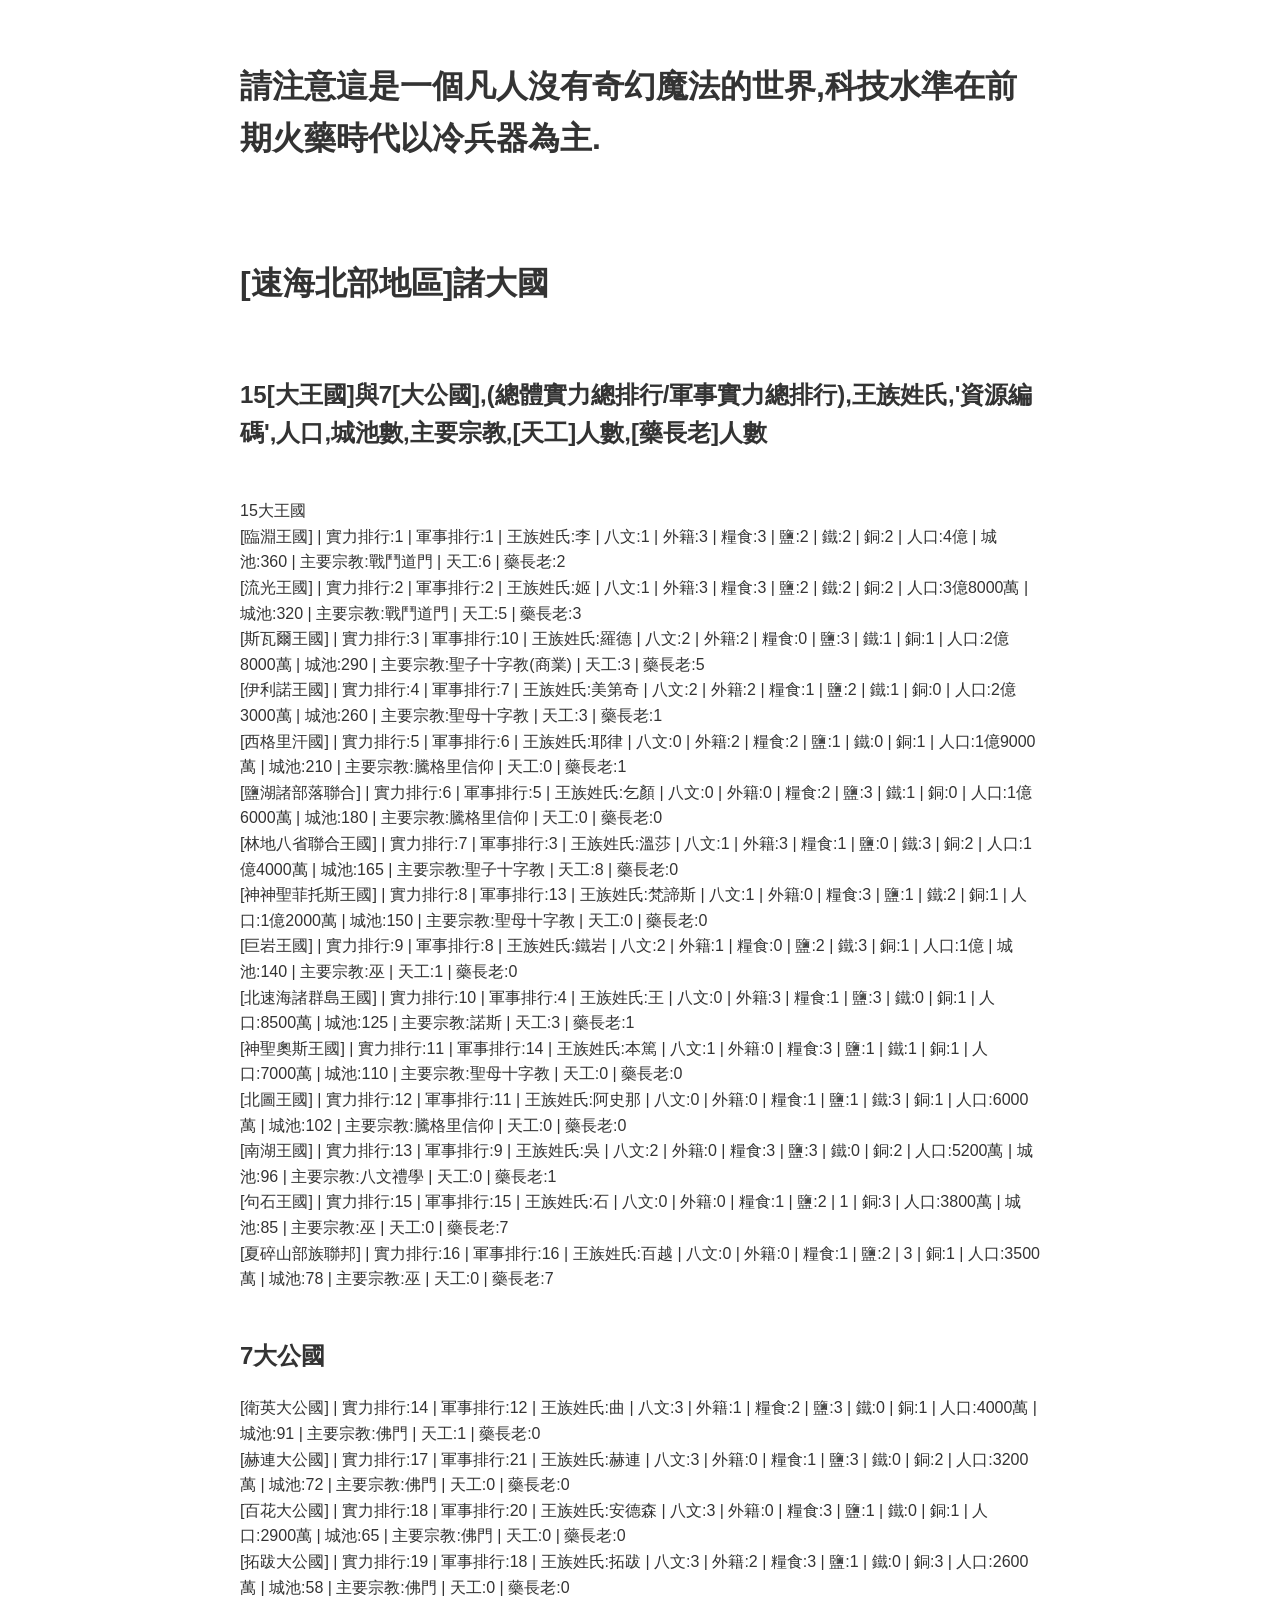
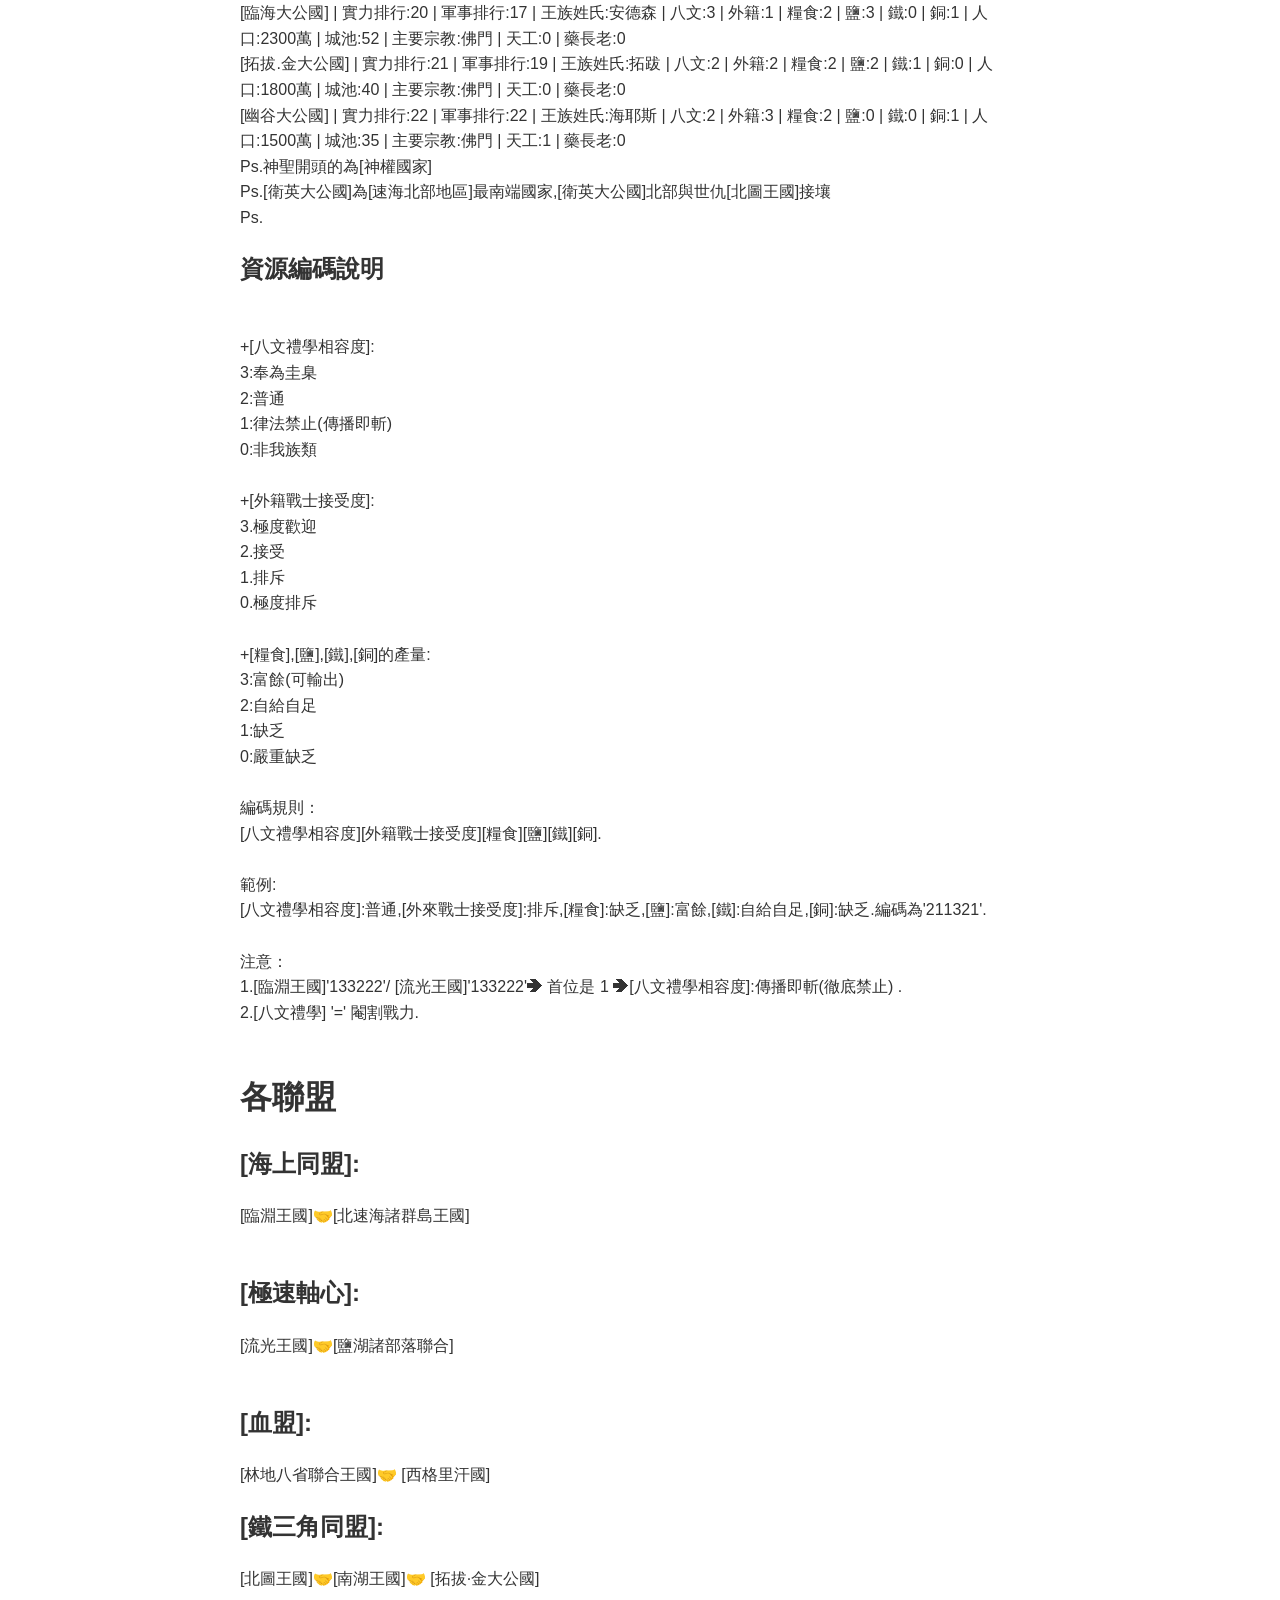
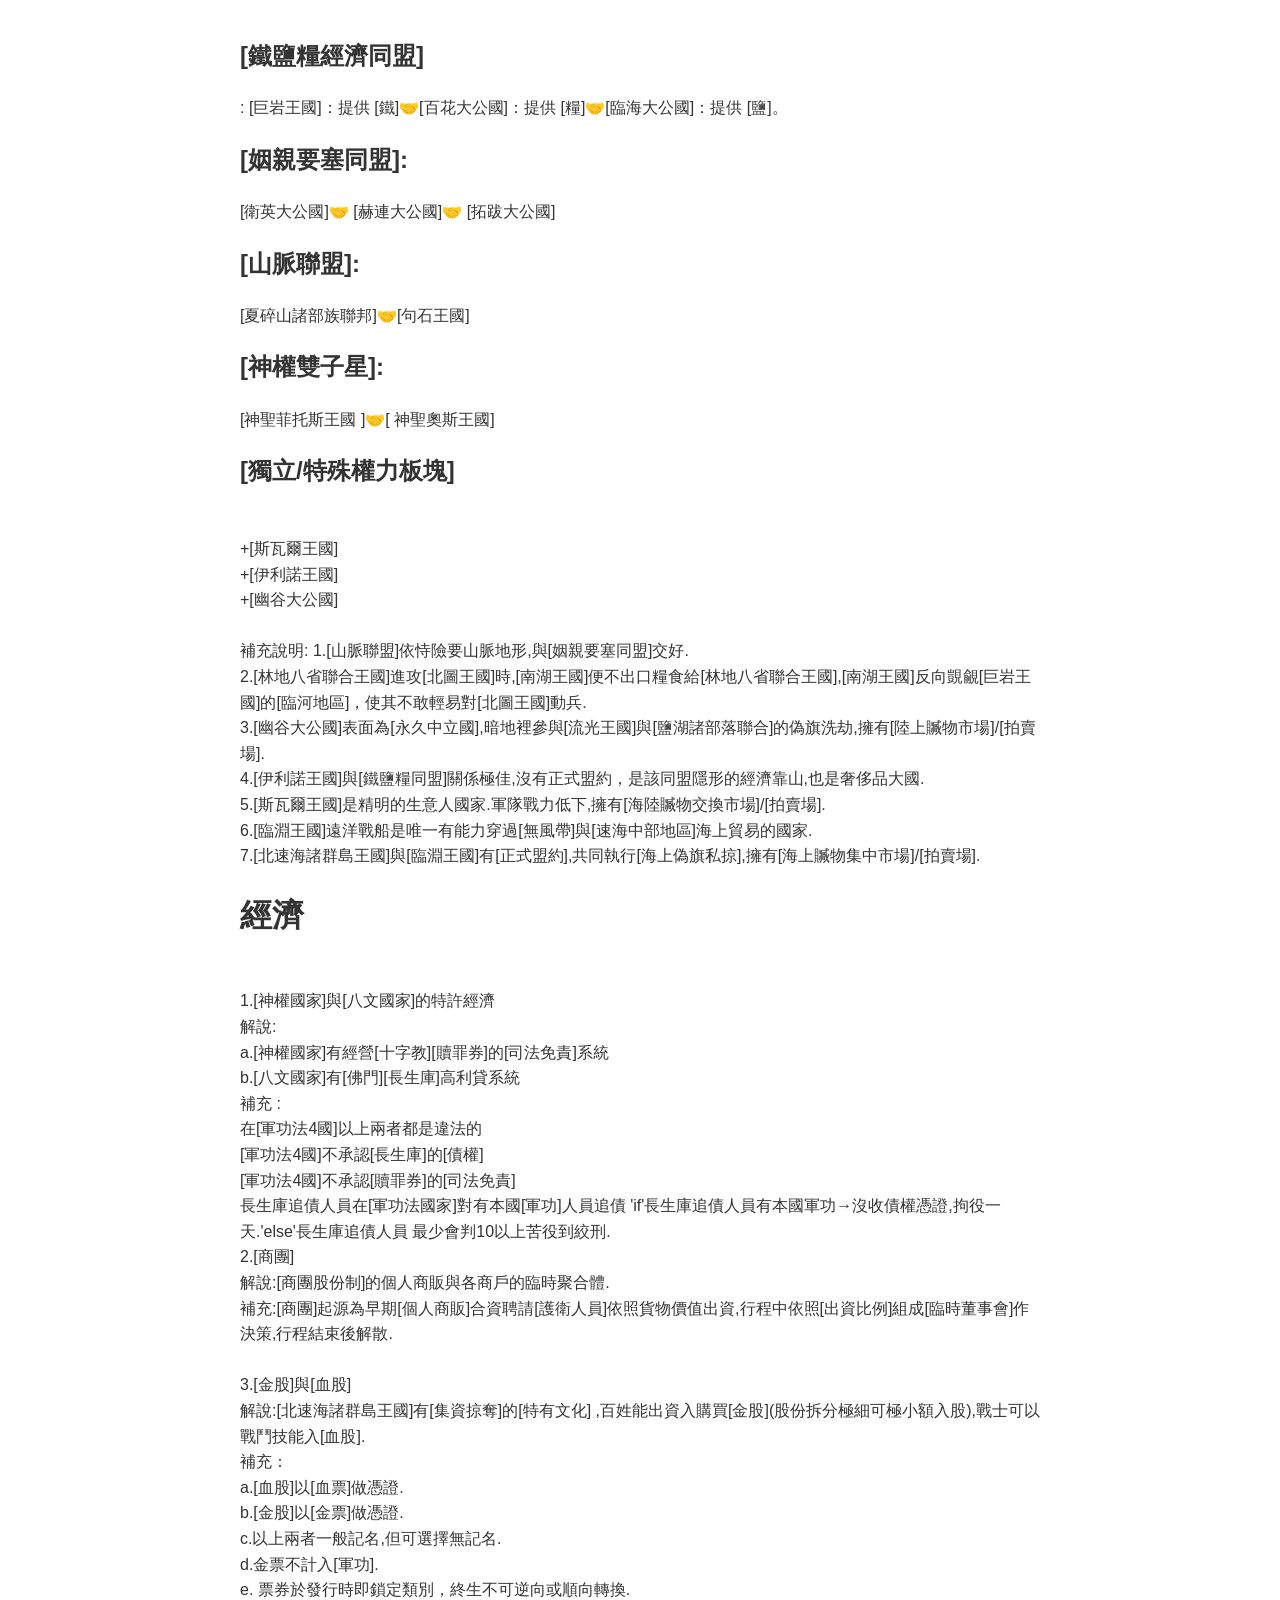
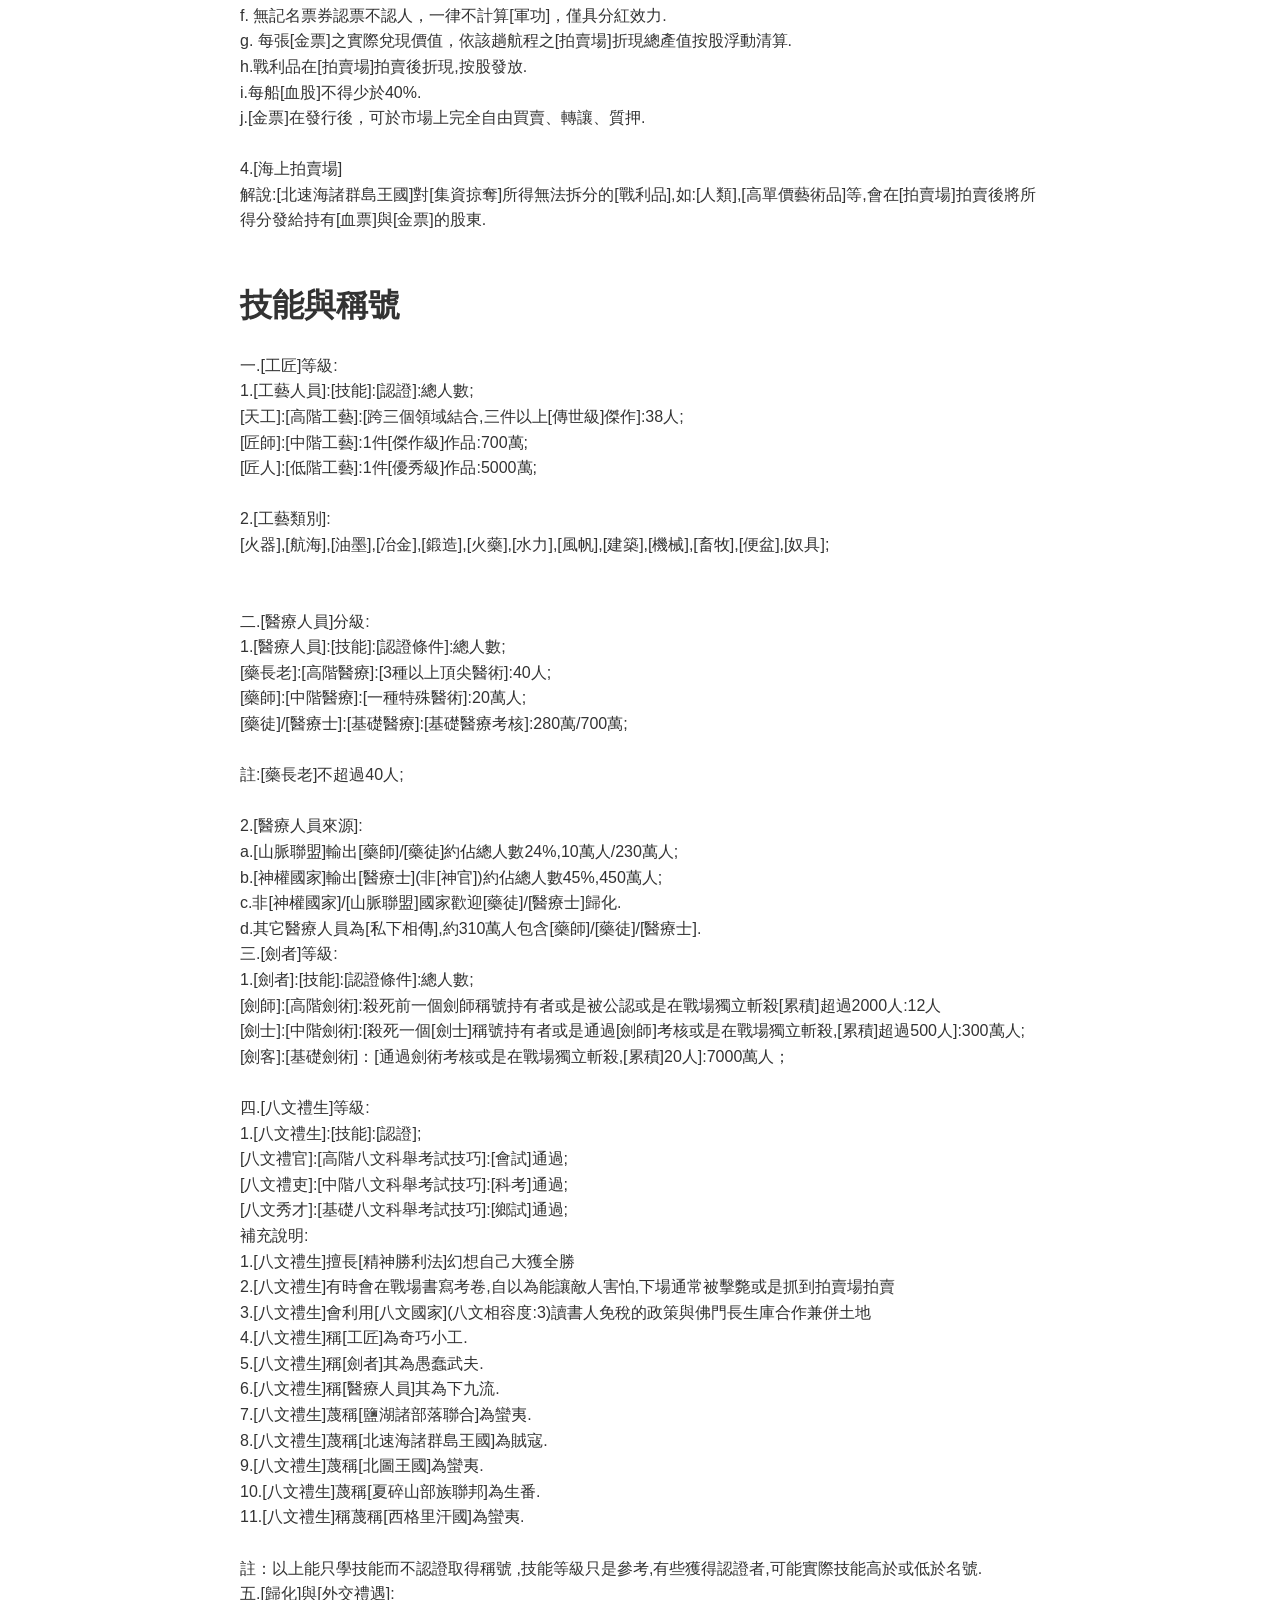
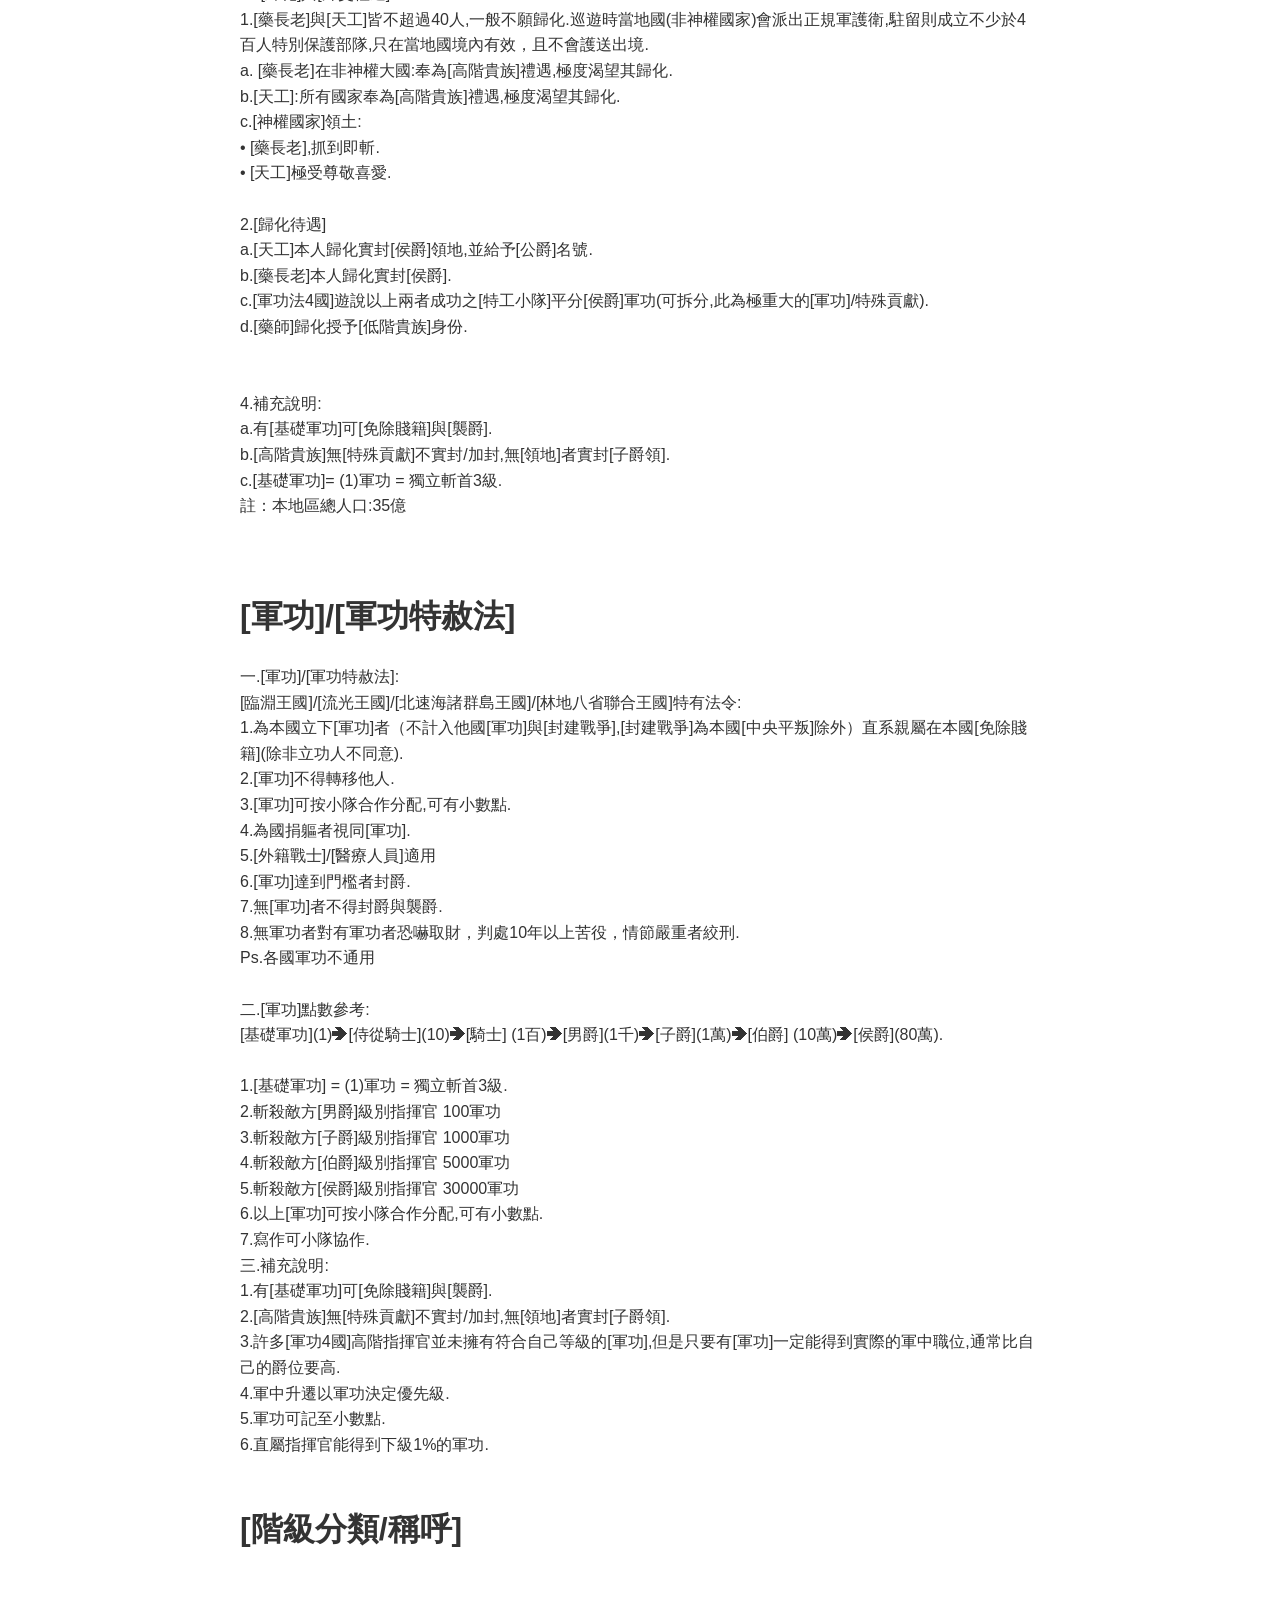
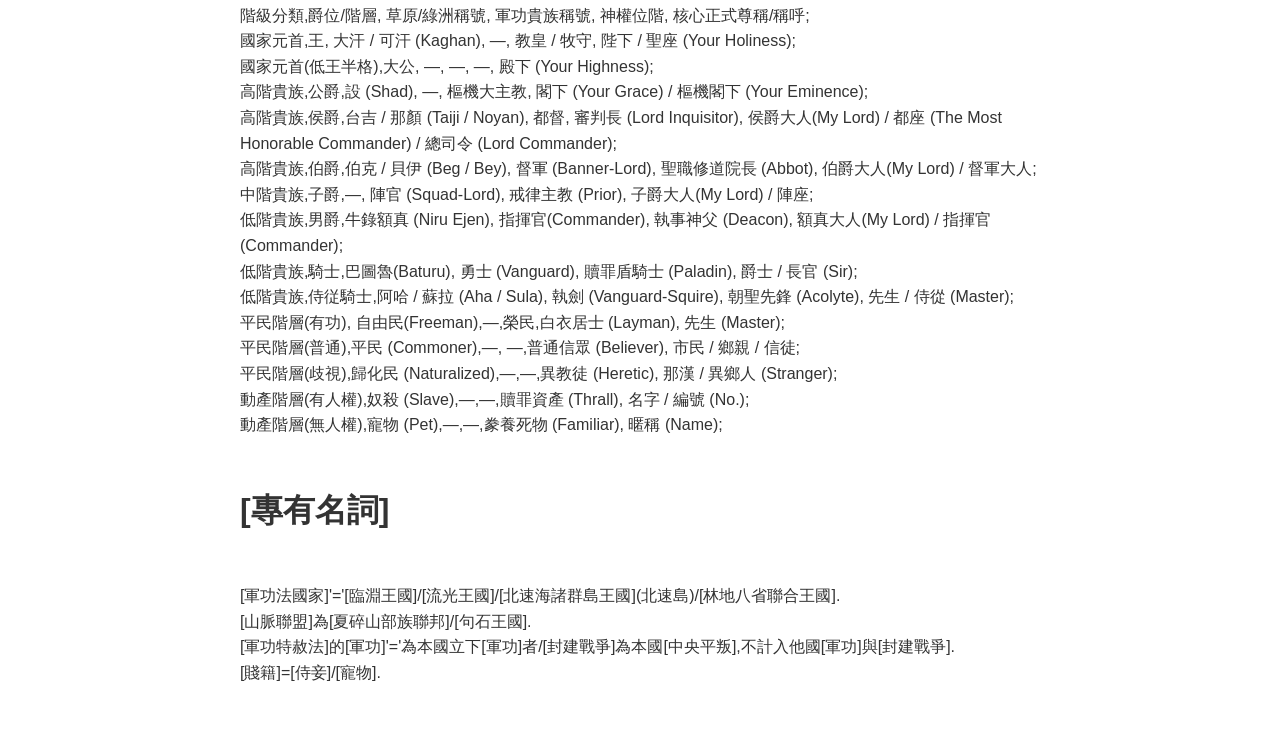
==== ForGemini.html @ 6496c11c "FOR AI FOR AI READ STORY SETTING" ====
<!DOCTYPE html>
<html lang="zh-TW">
<head>
    <meta charset="UTF-8">
    <title>Gemini文字冒險背景</title>
    <style>
        body { font-family: sans-serif; line-height: 1.6; padding: 40px; max-width: 800px; margin: auto; color: #333; }
        a { color: #0066cc; text-decoration: none; border-bottom: 1px dashed #0066cc; }
        a:hover { color: #ff6600; border-bottom: 1px solid #ff6600; }
    </style>
</head>
<body>
    <h1>請注意這是一個凡人沒有奇幻魔法的世界,科技水準在前期火藥時代以冷兵器為主.</h1><br>
<br>

<h1>[速海北部地區]諸大國</h1><br>
 <h2>15[大王國]與7[大公國],(總體實力總排行/軍事實力總排行),王族姓氏,&#039;資源編碼&#039;,人口,城池數,主要宗教,[天工]人數,[藥長老]人數</h2><br>

15大王國<br>
[臨淵王國] | 實力排行:1 | 軍事排行:1 | 王族姓氏:李 | 八文:1 | 外籍:3 | 糧食:3 | 鹽:2 | 鐵:2 | 銅:2 | 人口:4億 | 城池:360 | 主要宗教:戰鬥道門 | 天工:6 | 藥長老:2<br>
[流光王國] | 實力排行:2 | 軍事排行:2 | 王族姓氏:姬 | 八文:1 | 外籍:3 | 糧食:3 | 鹽:2 | 鐵:2 | 銅:2 | 人口:3億8000萬 | 城池:320 | 主要宗教:戰鬥道門 | 天工:5 | 藥長老:3<br>
[斯瓦爾王國] | 實力排行:3 | 軍事排行:10 | 王族姓氏:羅德 | 八文:2 | 外籍:2 | 糧食:0 | 鹽:3 | 鐵:1 | 銅:1 | 人口:2億8000萬 | 城池:290 | 主要宗教:聖子十字教(商業) | 天工:3 | 藥長老:5<br>
[伊利諾王國] | 實力排行:4 | 軍事排行:7 | 王族姓氏:美第奇 | 八文:2 | 外籍:2 | 糧食:1 | 鹽:2 | 鐵:1 | 銅:0 | 人口:2億3000萬 | 城池:260 | 主要宗教:聖母十字教 | 天工:3 | 藥長老:1<br>
[西格里汗國] | 實力排行:5 | 軍事排行:6 | 王族姓氏:耶律 | 八文:0 | 外籍:2 | 糧食:2 | 鹽:1 | 鐵:0 | 銅:1 | 人口:1億9000萬 | 城池:210 | 主要宗教:騰格里信仰 | 天工:0 | 藥長老:1<br>
[鹽湖諸部落聯合] | 實力排行:6 | 軍事排行:5 | 王族姓氏:乞顏 | 八文:0 | 外籍:0 | 糧食:2 | 鹽:3 | 鐵:1 | 銅:0 | 人口:1億6000萬 | 城池:180 | 主要宗教:騰格里信仰 | 天工:0 | 藥長老:0<br>
[林地八省聯合王國] | 實力排行:7 | 軍事排行:3 | 王族姓氏:溫莎 | 八文:1 | 外籍:3 | 糧食:1 | 鹽:0 | 鐵:3 | 銅:2 | 人口:1億4000萬 | 城池:165 | 主要宗教:聖子十字教 | 天工:8 | 藥長老:0<br>
[神神聖菲托斯王國] | 實力排行:8 | 軍事排行:13 | 王族姓氏:梵諦斯 | 八文:1 | 外籍:0 | 糧食:3 | 鹽:1 | 鐵:2 | 銅:1 | 人口:1億2000萬 | 城池:150 | 主要宗教:聖母十字教 | 天工:0 | 藥長老:0<br>
[巨岩王國] | 實力排行:9 | 軍事排行:8 | 王族姓氏:鐵岩 | 八文:2 | 外籍:1 | 糧食:0 | 鹽:2 | 鐵:3 | 銅:1 | 人口:1億 | 城池:140 | 主要宗教:巫 | 天工:1 | 藥長老:0<br>
[北速海諸群島王國] | 實力排行:10 | 軍事排行:4 | 王族姓氏:王 | 八文:0 | 外籍:3 | 糧食:1 | 鹽:3 | 鐵:0 | 銅:1 | 人口:8500萬 | 城池:125 | 主要宗教:諾斯 | 天工:3 | 藥長老:1<br>
[神聖奧斯王國] | 實力排行:11 | 軍事排行:14 | 王族姓氏:本篤 | 八文:1 | 外籍:0 | 糧食:3 | 鹽:1 | 鐵:1 | 銅:1 | 人口:7000萬 | 城池:110 | 主要宗教:聖母十字教 | 天工:0 | 藥長老:0<br>
[北圖王國] | 實力排行:12 | 軍事排行:11 | 王族姓氏:阿史那 | 八文:0 | 外籍:0 | 糧食:1 | 鹽:1 | 鐵:3 | 銅:1 | 人口:6000萬 | 城池:102 | 主要宗教:騰格里信仰 | 天工:0 | 藥長老:0<br>
[南湖王國] | 實力排行:13 | 軍事排行:9 | 王族姓氏:吳 | 八文:2 | 外籍:0 | 糧食:3 | 鹽:3 | 鐵:0 | 銅:2 | 人口:5200萬 | 城池:96 | 主要宗教:八文禮學 | 天工:0 | 藥長老:1<br>
[句石王國] | 實力排行:15 | 軍事排行:15 | 王族姓氏:石 | 八文:0 | 外籍:0 | 糧食:1 | 鹽:2 | 1 | 銅:3 | 人口:3800萬 | 城池:85 | 主要宗教:巫 | 天工:0 | 藥長老:7<br>
[夏碎山部族聯邦] | 實力排行:16 | 軍事排行:16 | 王族姓氏:百越 | 八文:0 | 外籍:0 | 糧食:1 | 鹽:2 | 3 | 銅:1 | 人口:3500萬 | 城池:78 | 主要宗教:巫 | 天工:0 | 藥長老:7<br>
<br>
<h2>7大公國<br></h2>
[衛英大公國] | 實力排行:14 | 軍事排行:12 | 王族姓氏:曲 | 八文:3 | 外籍:1 | 糧食:2 | 鹽:3 | 鐵:0 | 銅:1 | 人口:4000萬 | 城池:91 | 主要宗教:佛門 | 天工:1 | 藥長老:0<br>
[赫連大公國] | 實力排行:17 | 軍事排行:21 | 王族姓氏:赫連 | 八文:3 | 外籍:0 | 糧食:1 | 鹽:3 | 鐵:0 | 銅:2 | 人口:3200萬 | 城池:72 | 主要宗教:佛門 | 天工:0 | 藥長老:0<br>
[百花大公國] | 實力排行:18 | 軍事排行:20 | 王族姓氏:安德森 | 八文:3 | 外籍:0 | 糧食:3 | 鹽:1 | 鐵:0 | 銅:1 | 人口:2900萬 | 城池:65 | 主要宗教:佛門 | 天工:0 | 藥長老:0<br>
[拓跋大公國] | 實力排行:19 | 軍事排行:18 | 王族姓氏:拓跋 | 八文:3 | 外籍:2 | 糧食:3 | 鹽:1 | 鐵:0 | 銅:3 | 人口:2600萬 | 城池:58 | 主要宗教:佛門 | 天工:0 | 藥長老:0<br>
[臨海大公國] | 實力排行:20 | 軍事排行:17 | 王族姓氏:安德森 | 八文:3 | 外籍:1 | 糧食:2 | 鹽:3 | 鐵:0 | 銅:1 | 人口:2300萬 | 城池:52 | 主要宗教:佛門 | 天工:0 | 藥長老:0<br>
[拓拔.金大公國] | 實力排行:21 | 軍事排行:19 | 王族姓氏:拓跋 | 八文:2 | 外籍:2 | 糧食:2 | 鹽:2 | 鐵:1 | 銅:0 | 人口:1800萬 | 城池:40 | 主要宗教:佛門 | 天工:0 | 藥長老:0<br>
[幽谷大公國] | 實力排行:22 | 軍事排行:22 | 王族姓氏:海耶斯 | 八文:2 | 外籍:3 | 糧食:2 | 鹽:0 | 鐵:0 | 銅:1 | 人口:1500萬 | 城池:35 | 主要宗教:佛門 | 天工:1 | 藥長老:0<br>
Ps.神聖開頭的為[神權國家]<br>
Ps.[衛英大公國]為[速海北部地區]最南端國家,[衛英大公國]北部與世仇[北圖王國]接壤<br>
Ps.<h2>資源編碼說明</h2><br>

+[八文禮學相容度]:<br>
3:奉為圭臬<br>
2:普通<br>
1:律法禁止(傳播即斬)<br>
0:非我族類<br>
<br>
+[外籍戰士接受度]:<br>
3.極度歡迎<br>
2.接受<br>
1.排斥<br>
0.極度排斥<br>
<br>
+[糧食],[鹽],[鐵],[銅]的產量:<br>
3:富餘(可輸出)<br>
2:自給自足<br>
1:缺乏<br>
0:嚴重缺乏<br>
<br>
編碼規則：<br>
[八文禮學相容度][外籍戰士接受度][糧食][鹽][鐵][銅].<br>
<br>
範例:<br>
[八文禮學相容度]:普通,[外來戰士接受度]:排斥,[糧食]:缺乏,[鹽]:富餘,[鐵]:自給自足,[銅]:缺乏.編碼為&#039;211321&#039;.<br>
<br>
注意：<br>
1.[臨淵王國]&#039;133222&#039;/ [流光王國]&#039;133222&#039;➔ 首位是 1 ➔[八文禮學相容度]:傳播即斬(徹底禁止) .<br>
2.[八文禮學] &#039;=&#039; 閹割戰力.<br>
<br>
<h1>各聯盟</h1>

<h2>[海上同盟]:</h2>
[臨淵王國]🤝[北速海諸群島王國]<br>
<br>
<h2>[極速軸心]:</h2>
[流光王國]🤝[鹽湖諸部落聯合]<br>
<br>
<h2>[血盟]:</h2>[林地八省聯合王國]🤝 [西格里汗國]<br>
<h2>[鐵三角同盟]:</h2>
[北圖王國]🤝[南湖王國]🤝 [拓拔·金大公國]<br>
<br>
<h2>[鐵鹽糧經濟同盟]</h2>: [巨岩王國]：提供 [鐵]🤝[百花大公國]：提供 [糧]🤝[臨海大公國]：提供 [鹽]。<br>
<h2>[姻親要塞同盟]:</h2>[衛英大公國]🤝 [赫連大公國]🤝 [拓跋大公國]<br>
<h2>[山脈聯盟]:</h2>[夏碎山諸部族聯邦]🤝[句石王國]<br>
  
<h2> [神權雙子星]:</h2>[神聖菲托斯王國 ]🤝[ 神聖奧斯王國]<br>
<h2>[獨立/特殊權力板塊]</h2><br>
+[斯瓦爾王國]<br>
+[伊利諾王國]<br>
+[幽谷大公國]<br>
<br>
補充說明:
1.[山脈聯盟]依恃險要山脈地形,與[姻親要塞同盟]交好.<br>
2.[林地八省聯合王國]進攻[北圖王國]時,[南湖王國]便不出口糧食給[林地八省聯合王國],[南湖王國]反向覬覦[巨岩王國]的[臨河地區]，使其不敢輕易對[北圖王國]動兵.<br>
3.[幽谷大公國]表面為[永久中立國],暗地裡參與[流光王國]與[鹽湖諸部落聯合]的偽旗洗劫,擁有[陸上贓物市場]/[拍賣場].<br>
4.[伊利諾王國]與[鐵鹽糧同盟]關係極佳,沒有正式盟約，是該同盟隱形的經濟靠山,也是奢侈品大國.<br>
5.[斯瓦爾王國]是精明的生意人國家.軍隊戰力低下,擁有[海陸贓物交換市場]/[拍賣場].<br>
6.[臨淵王國]遠洋戰船是唯一有能力穿過[無風帶]與[速海中部地區]海上貿易的國家.<br>
7.[北速海諸群島王國]與[臨淵王國]有[正式盟約],共同執行[海上偽旗私掠],擁有[海上贓物集中市場]/[拍賣場].
<br>

<h1>經濟</h1>
<br>
1.[神權國家]與[八文國家]的特許經濟<br>
解說:<br>
a.[神權國家]有經營[十字教][贖罪券]的[司法免責]系統<br>
b.[八文國家]有[佛門][長生庫]高利貸系統<br>
補充 :<br>
  在[軍功法4國]以上兩者都是違法的<br>
  [軍功法4國]不承認[長生庫]的[債權]<br>
  [軍功法4國]不承認[贖罪券]的[司法免責]<br>
 長生庫追債人員在[軍功法國家]對有本國[軍功]人員追債 &#039;if&#039;長生庫追債人員有本國軍功→沒收債權憑證,拘役一天.&#039;else&#039;長生庫追債人員 最少會判10以上苦役到絞刑.<br>
2.[商團]<br>
解說:[商團股份制]的個人商販與各商戶的臨時聚合體.<br>
補充:[商團]起源為早期[個人商販]合資聘請[護衛人員]依照貨物價值出資,行程中依照[出資比例]組成[臨時董事會]作決策,行程結束後解散.<br>
<br>
3.[金股]與[血股]<br>
解說:[北速海諸群島王國]有[集資掠奪]的[特有文化] ,百姓能出資入購買[金股](股份拆分極細可極小額入股),戰士可以戰鬥技能入[血股].<br>
補充：<br>
a.[血股]以[血票]做憑證.<br>
b.[金股]以[金票]做憑證.<br>
c.以上兩者一般記名,但可選擇無記名.<br>
d.金票不計入[軍功].<br>
e. 票券於發行時即鎖定類別，終生不可逆向或順向轉換.<br>
f. 無記名票券認票不認人，一律不計算[軍功]，僅具分紅效力.<br>
g. 每張[金票]之實際兌現價值，依該趟航程之[拍賣場]折現總產值按股浮動清算.<br>
h.戰利品在[拍賣場]拍賣後折現,按股發放.<br>
i.每船[血股]不得少於40%.<br>
j.[金票]在發行後，可於市場上完全自由買賣、轉讓、質押.<br>
<br>
4.[海上拍賣場]<br>
解說:[北速海諸群島王國]對[集資掠奪]所得無法拆分的[戰利品],如:[人類],[高單價藝術品]等,會在[拍賣場]拍賣後將所得分發給持有[血票]與[金票]的股東.<br>
<br>

<h1>技能與稱號</h1>
一.[工匠]等級:<br>
1.[工藝人員]:[技能]:[認證]:總人數;<br>
[天工]:[高階工藝]:[跨三個領域結合,三件以上[傳世級]傑作]:38人;<br>
[匠師]:[中階工藝]:1件[傑作級]作品:700萬;<br>
[匠人]:[低階工藝]:1件[優秀級]作品:5000萬;<br>
<br>
2.[工藝類別]:<br>
[火器],[航海],[油墨],[冶金],[鍛造],[火藥],[水力],[風帆],[建築],[機械],[畜牧],[便盆],[奴具];<br>
<br>

<br>
二.[醫療人員]分級:<br>
1.[醫療人員]:[技能]:[認證條件]:總人數;<br>
[藥長老]:[高階醫療]:[3種以上頂尖醫術]:40人;<br>
[藥師]:[中階醫療]:[一種特殊醫術]:20萬人;<br>
[藥徒]/[醫療士]:[基礎醫療]:[基礎醫療考核]:280萬/700萬;<br>
<br>
註:[藥長老]不超過40人;<br>
<br>
2.[醫療人員來源]:<br>
a.[山脈聯盟]輸出[藥師]/[藥徒]約佔總人數24%,10萬人/230萬人;<br>
b.[神權國家]輸出[醫療士](非[神官])約佔總人數45%,450萬人;<br>
c.非[神權國家]/[山脈聯盟]國家歡迎[藥徒]/[醫療士]歸化.<br>
d.其它醫療人員為[私下相傳],約310萬人包含[藥師]/[藥徒]/[醫療士].<br>


三.[劍者]等級:<br>
1.[劍者]:[技能]:[認證條件]:總人數;<br>
[劍師]:[高階劍術]:殺死前一個劍師稱號持有者或是被公認或是在戰場獨立斬殺[累積]超過2000人:12人<br>
[劍士]:[中階劍術]:[殺死一個[劍士]稱號持有者或是通過[劍師]考核或是在戰場獨立斬殺,[累積]超過500人]:300萬人;<br>
[劍客]:[基礎劍術]：[通過劍術考核或是在戰場獨立斬殺,[累積]20人]:7000萬人；<br>
<br>

四.[八文禮生]等級:<br>
1.[八文禮生]:[技能]:[認證];<br>
[八文禮官]:[高階八文科舉考試技巧]:[會試]通過;<br>
[八文禮吏]:[中階八文科舉考試技巧]:[科考]通過;<br>
[八文秀才]:[基礎八文科舉考試技巧]:[鄉試]通過;<br>
補充說明:<br>
1.[八文禮生]擅長[精神勝利法]幻想自己大獲全勝<br>
2.[八文禮生]有時會在戰場書寫考卷,自以為能讓敵人害怕,下場通常被擊斃或是抓到拍賣場拍賣<br>
3.[八文禮生]會利用[八文國家](八文相容度:3)讀書人免稅的政策與佛門長生庫合作兼併土地<br>
4.[八文禮生]稱[工匠]為奇巧小工.<br>
5.[八文禮生]稱[劍者]其為愚蠢武夫.<br>
6.[八文禮生]稱[醫療人員]其為下九流.<br>
7.[八文禮生]蔑稱[鹽湖諸部落聯合]為蠻夷.<br>
8.[八文禮生]蔑稱[北速海諸群島王國]為賊寇.<br>
9.[八文禮生]蔑稱[北圖王國]為蠻夷.<br>
10.[八文禮生]蔑稱[夏碎山部族聯邦]為生番.<br>
11.[八文禮生]稱蔑稱[西格里汗國]為蠻夷.<br>

<br>
註：以上能只學技能而不認證取得稱號 ,技能等級只是參考,有些獲得認證者,可能實際技能高於或低於名號.<br>
五.[歸化]與[外交禮遇]:<br>
1.[藥長老]與[天工]皆不超過40人,一般不願歸化.巡遊時當地國(非神權國家)會派出正規軍護衛,駐留則成立不少於4百人特別保護部隊,只在當地國境內有效，且不會護送出境.<br>
a. [藥長老]在非神權大國:奉為[高階貴族]禮遇,極度渴望其歸化.<br>
b.[天工]:所有國家奉為[高階貴族]禮遇,極度渴望其歸化.<br>
c.[神權國家]領土:<br>
• [藥長老],抓到即斬.<br>
• [天工]極受尊敬喜愛.<br>
<br>
2.[歸化待遇]<br>
a.[天工]本人歸化實封[侯爵]領地,並給予[公爵]名號.<br>
b.[藥長老]本人歸化實封[侯爵].<br>
c.[軍功法4國]遊說以上兩者成功之[特工小隊]平分[侯爵]軍功(可拆分,此為極重大的[軍功]/特殊貢獻).<br>
d.[藥師]歸化授予[低階貴族]身份.<br>
<br>
<br>
4.補充說明:<br>
a.有[基礎軍功]可[免除賤籍]與[襲爵].<br>
b.[高階貴族]無[特殊貢獻]不實封/加封,無[領地]者實封[子爵領].<br>
c.[基礎軍功]= (1)軍功 = 獨立斬首3級.<br>
註：本地區總人口:35億<br>
<br>
<br>

<h1>[軍功]/[軍功特赦法]</h1>
一.[軍功]/[軍功特赦法]:<br>
[臨淵王國]/[流光王國]/[北速海諸群島王國]/[林地八省聯合王國]特有法令:<br>
1.為本國立下[軍功]者（不計入他國[軍功]與[封建戰爭],[封建戰爭]為本國[中央平叛]除外）直系親屬在本國[免除賤籍](除非立功人不同意).<br>
2.[軍功]不得轉移他人.<br>
3.[軍功]可按小隊合作分配,可有小數點.<br>
4.為國捐軀者視同[軍功].<br>
5.[外籍戰士]/[醫療人員]適用<br>
6.[軍功]達到門檻者封爵.<br>
7.無[軍功]者不得封爵與襲爵.<br>
8.無軍功者對有軍功者恐嚇取財，判處10年以上苦役，情節嚴重者絞刑.<br>
Ps.各國軍功不通用<br>
<br>
二.[軍功]點數參考:<br>
[基礎軍功](1)➔[侍從騎士](10)➔[騎士] (1百)➔[男爵](1千)➔[子爵](1萬)➔[伯爵] (10萬)➔[侯爵](80萬).<br>
<br>
1.[基礎軍功] = (1)軍功 = 獨立斬首3級.<br>
2.斬殺敵方[男爵]級別指揮官 100軍功<br>
3.斬殺敵方[子爵]級別指揮官 1000軍功<br>
4.斬殺敵方[伯爵]級別指揮官 5000軍功<br>
5.斬殺敵方[侯爵]級別指揮官 30000軍功<br>
6.以上[軍功]可按小隊合作分配,可有小數點.<br>
7.寫作可小隊協作.<br>
三.補充說明:<br>
1.有[基礎軍功]可[免除賤籍]與[襲爵].<br>
2.[高階貴族]無[特殊貢獻]不實封/加封,無[領地]者實封[子爵領].<br>
3.許多[軍功4國]高階指揮官並未擁有符合自己等級的[軍功],但是只要有[軍功]一定能得到實際的軍中職位,通常比自己的爵位要高.<br>
4.軍中升遷以軍功決定優先級.<br>
5.軍功可記至小數點.<br>
6.直屬指揮官能得到下級1%的軍功.<br>
<br>
<h1>[階級分類/稱呼]</h1>
<br>
階級分類,爵位/階層,  草原/綠洲稱號, 軍功貴族稱號, 神權位階, 核心正式尊稱/稱呼;<br>
國家元首,王,  大汗 / 可汗 (Kaghan), —, 教皇 / 牧守, 陛下 / 聖座 (Your Holiness);<br>
國家元首(低王半格),大公,  —, —, —, 殿下 (Your Highness);<br>
高階貴族,公爵,設 (Shad), —, 樞機大主教, 閣下 (Your Grace) / 樞機閣下 (Your Eminence);<br>
高階貴族,侯爵,台吉 / 那顏 (Taiji / Noyan), 都督, 審判長 (Lord Inquisitor), 侯爵大人(My Lord) / 都座 (The Most Honorable Commander) / 總司令 (Lord Commander);<br>
高階貴族,伯爵,伯克 / 貝伊 (Beg / Bey), 督軍 (Banner-Lord), 聖職修道院長 (Abbot), 伯爵大人(My Lord) / 督軍大人;<br>
中階貴族,子爵,—, 陣官 (Squad-Lord), 戒律主教 (Prior), 子爵大人(My Lord) / 陣座;<br>
低階貴族,男爵,牛錄額真 (Niru Ejen), 指揮官(Commander), 執事神父 (Deacon), 額真大人(My Lord) / 指揮官(Commander);<br>
低階貴族,騎士,巴圖魯(Baturu), 勇士 (Vanguard), 贖罪盾騎士 (Paladin), 爵士 / 長官 (Sir);<br>
低階貴族,侍従騎士,阿哈 / 蘇拉 (Aha / Sula), 執劍 (Vanguard-Squire), 朝聖先鋒 (Acolyte), 先生 / 侍從 (Master);<br>
平民階層(有功), 自由民(Freeman),—,榮民,白衣居士 (Layman), 先生 (Master);<br>
平民階層(普通),平民 (Commoner),—, —,普通信眾 (Believer), 市民 / 鄉親 / 信徒;<br>
平民階層(歧視),歸化民 (Naturalized),—,—,異教徒 (Heretic), 那漢 / 異鄉人 (Stranger);<br>
動產階層(有人權),奴殺 (Slave),—,—,贖罪資產 (Thrall), 名字 / 編號 (No.);<br>
動產階層(無人權),寵物 (Pet),—,—,豢養死物 (Familiar), 暱稱 (Name);<br>
<br>
<h1>[專有名詞]</h1><br>
[軍功法國家]&#039;=&#039;[臨淵王國]/[流光王國]/[北速海諸群島王國](北速島)/[林地八省聯合王國].<br>
[山脈聯盟]為[夏碎山部族聯邦]/[句石王國].<br>
[軍功特赦法]的[軍功]&#039;=&#039;為本國立下[軍功]者/[封建戰爭]為本國[中央平叛],不計入他國[軍功]與[封建戰爭].<br>
[賤籍]=[侍妾]/[寵物].<br>
<br>

</body>
</html>
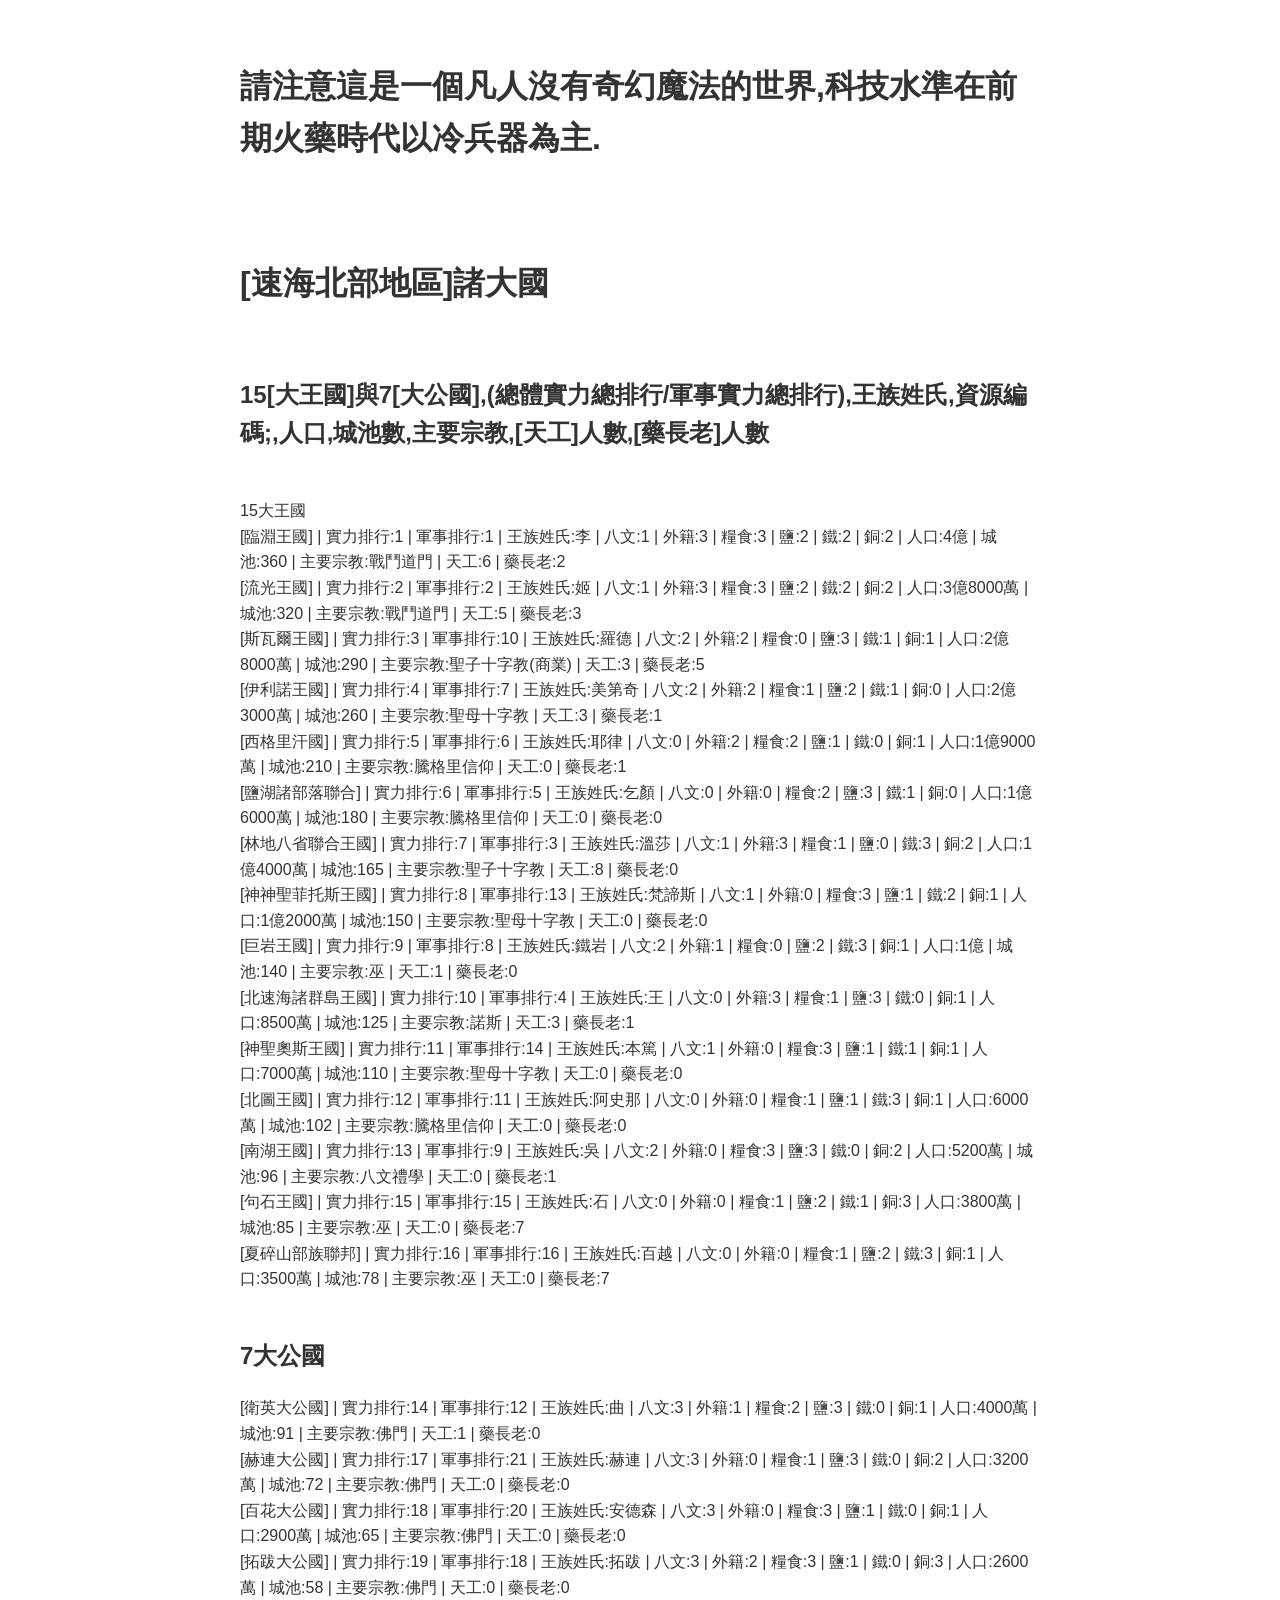
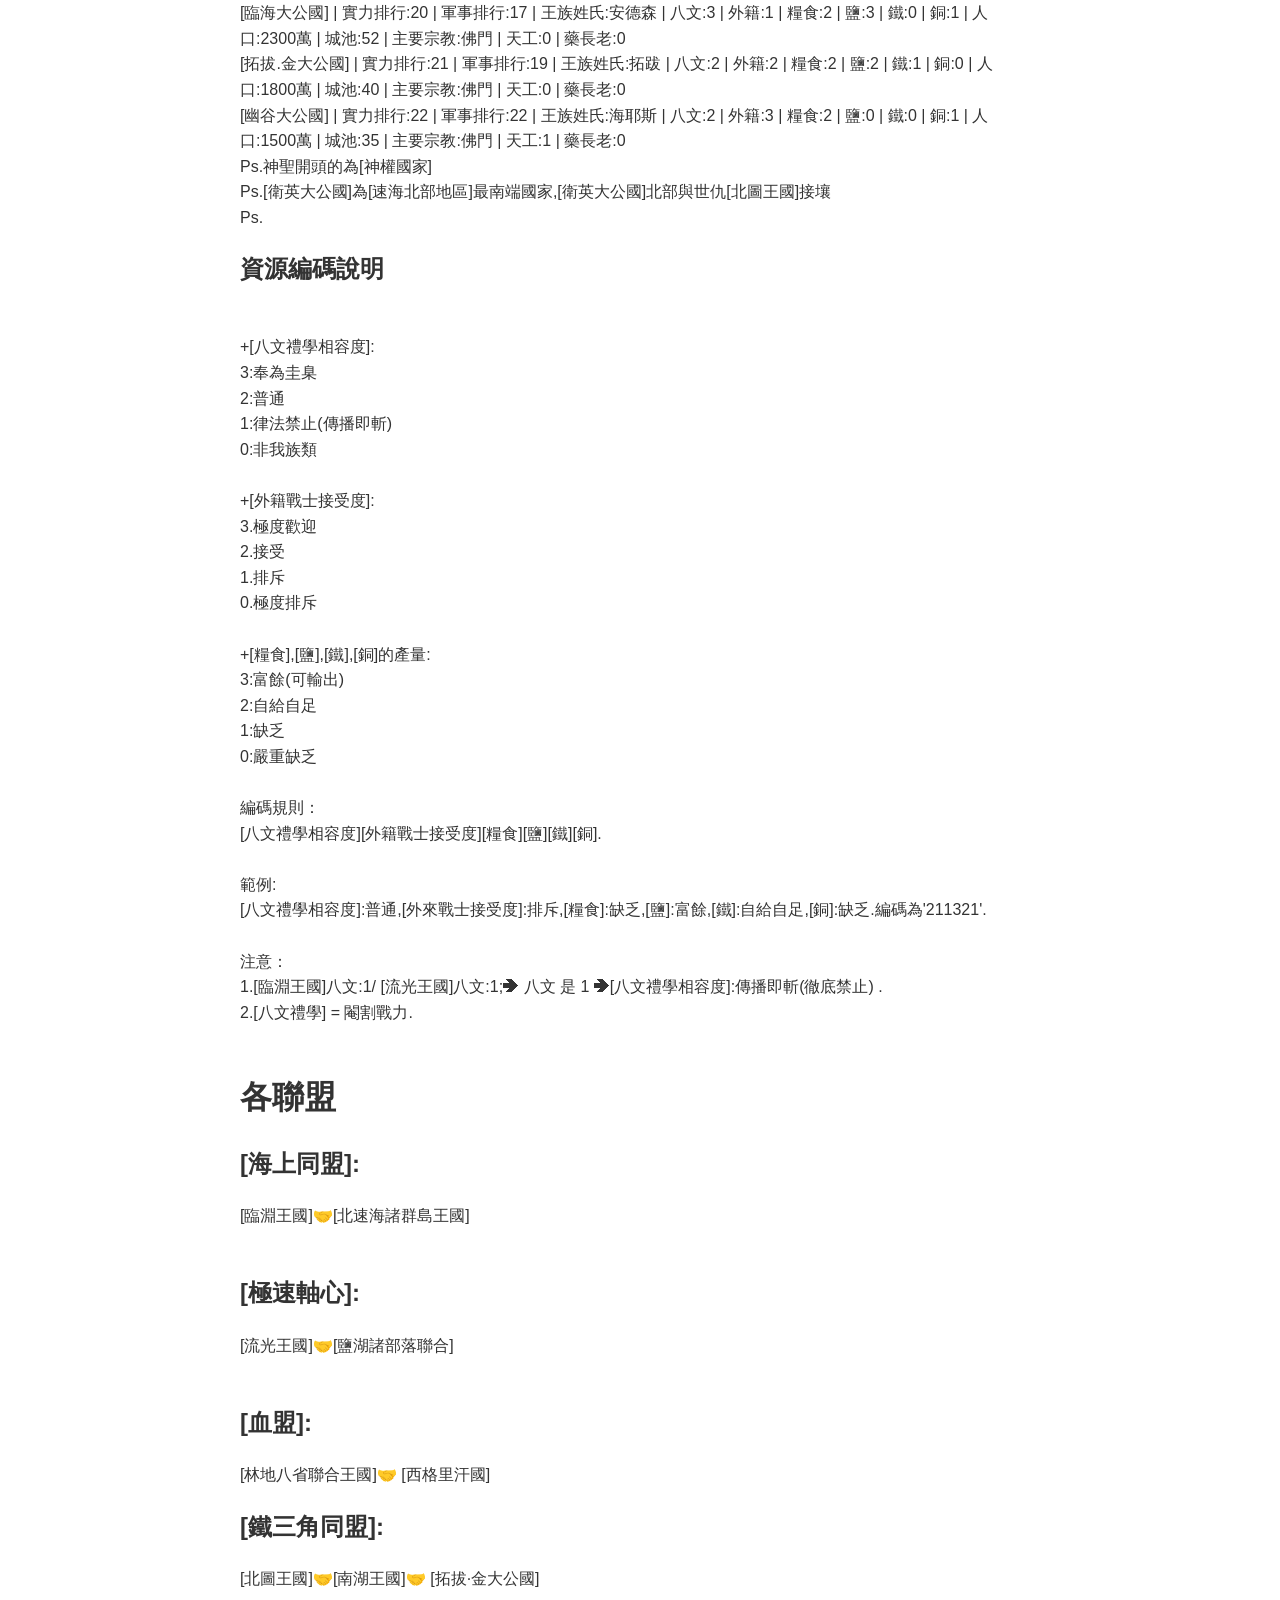
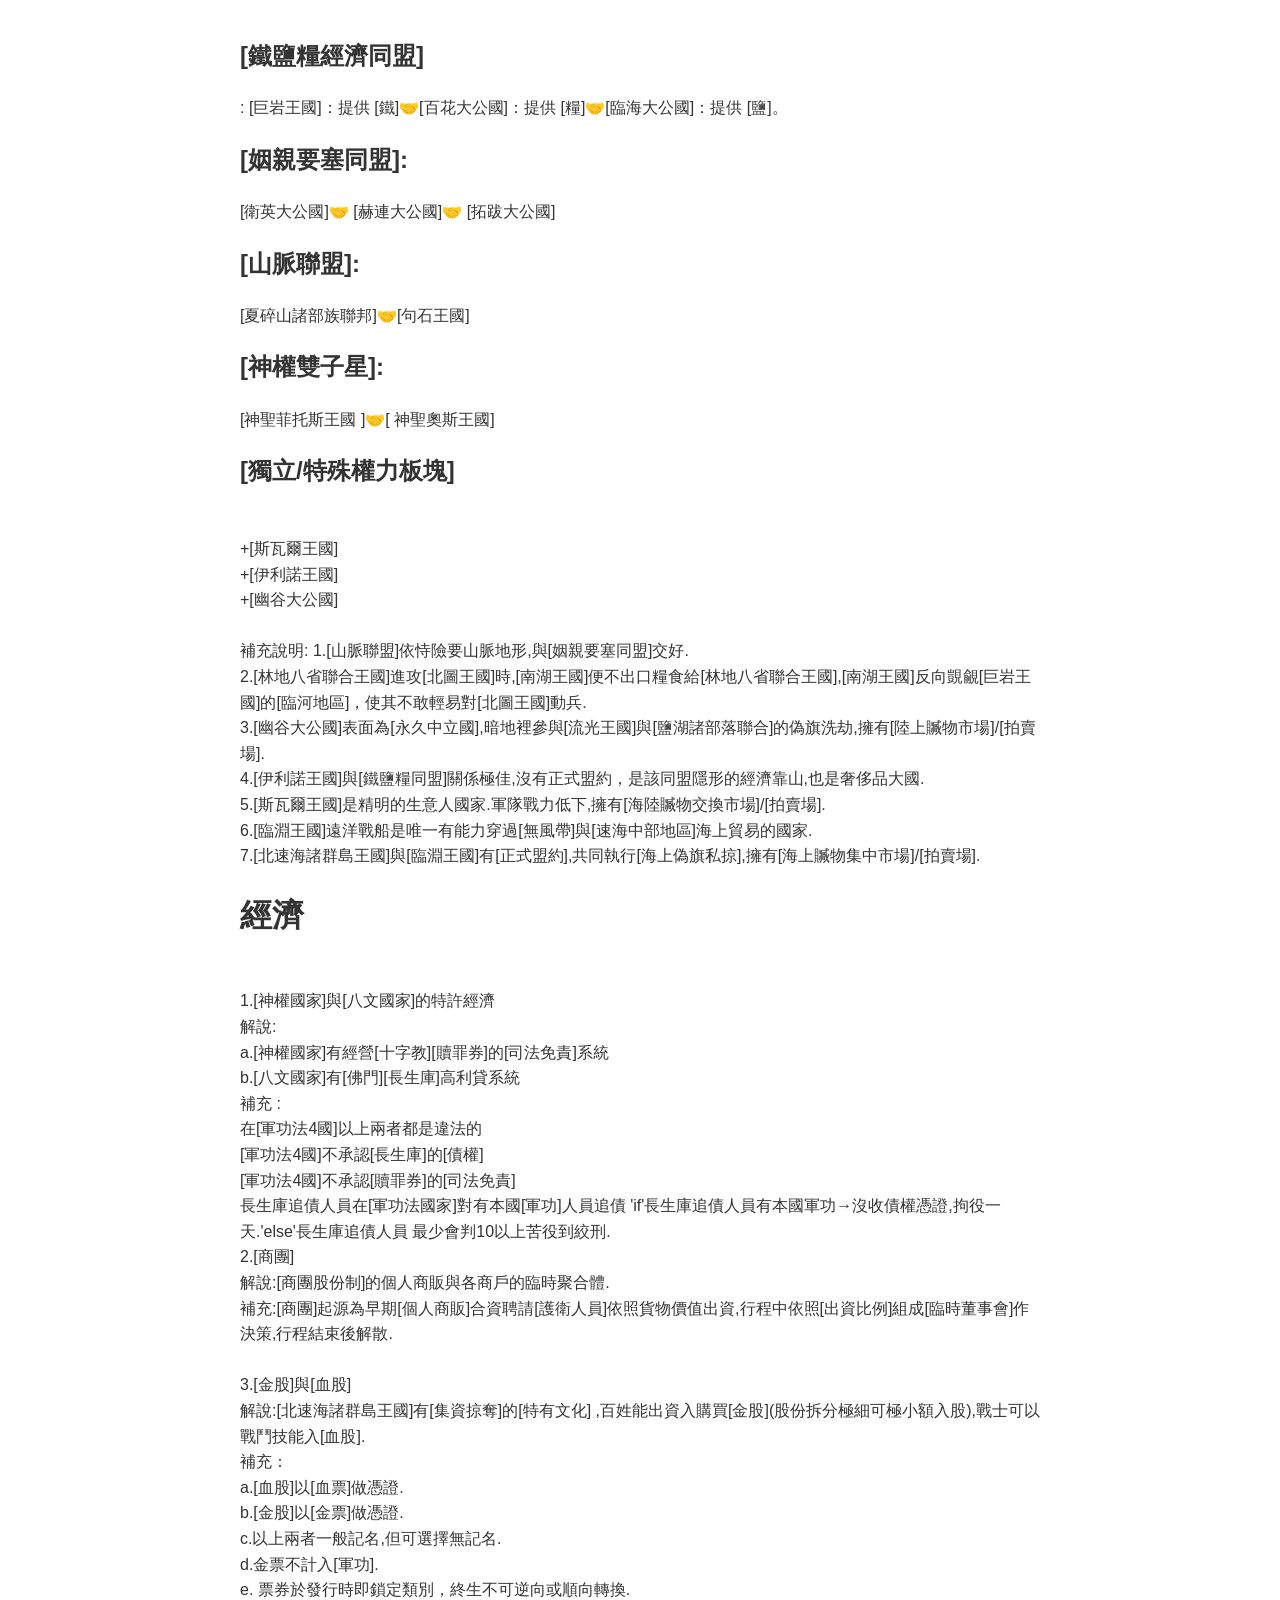
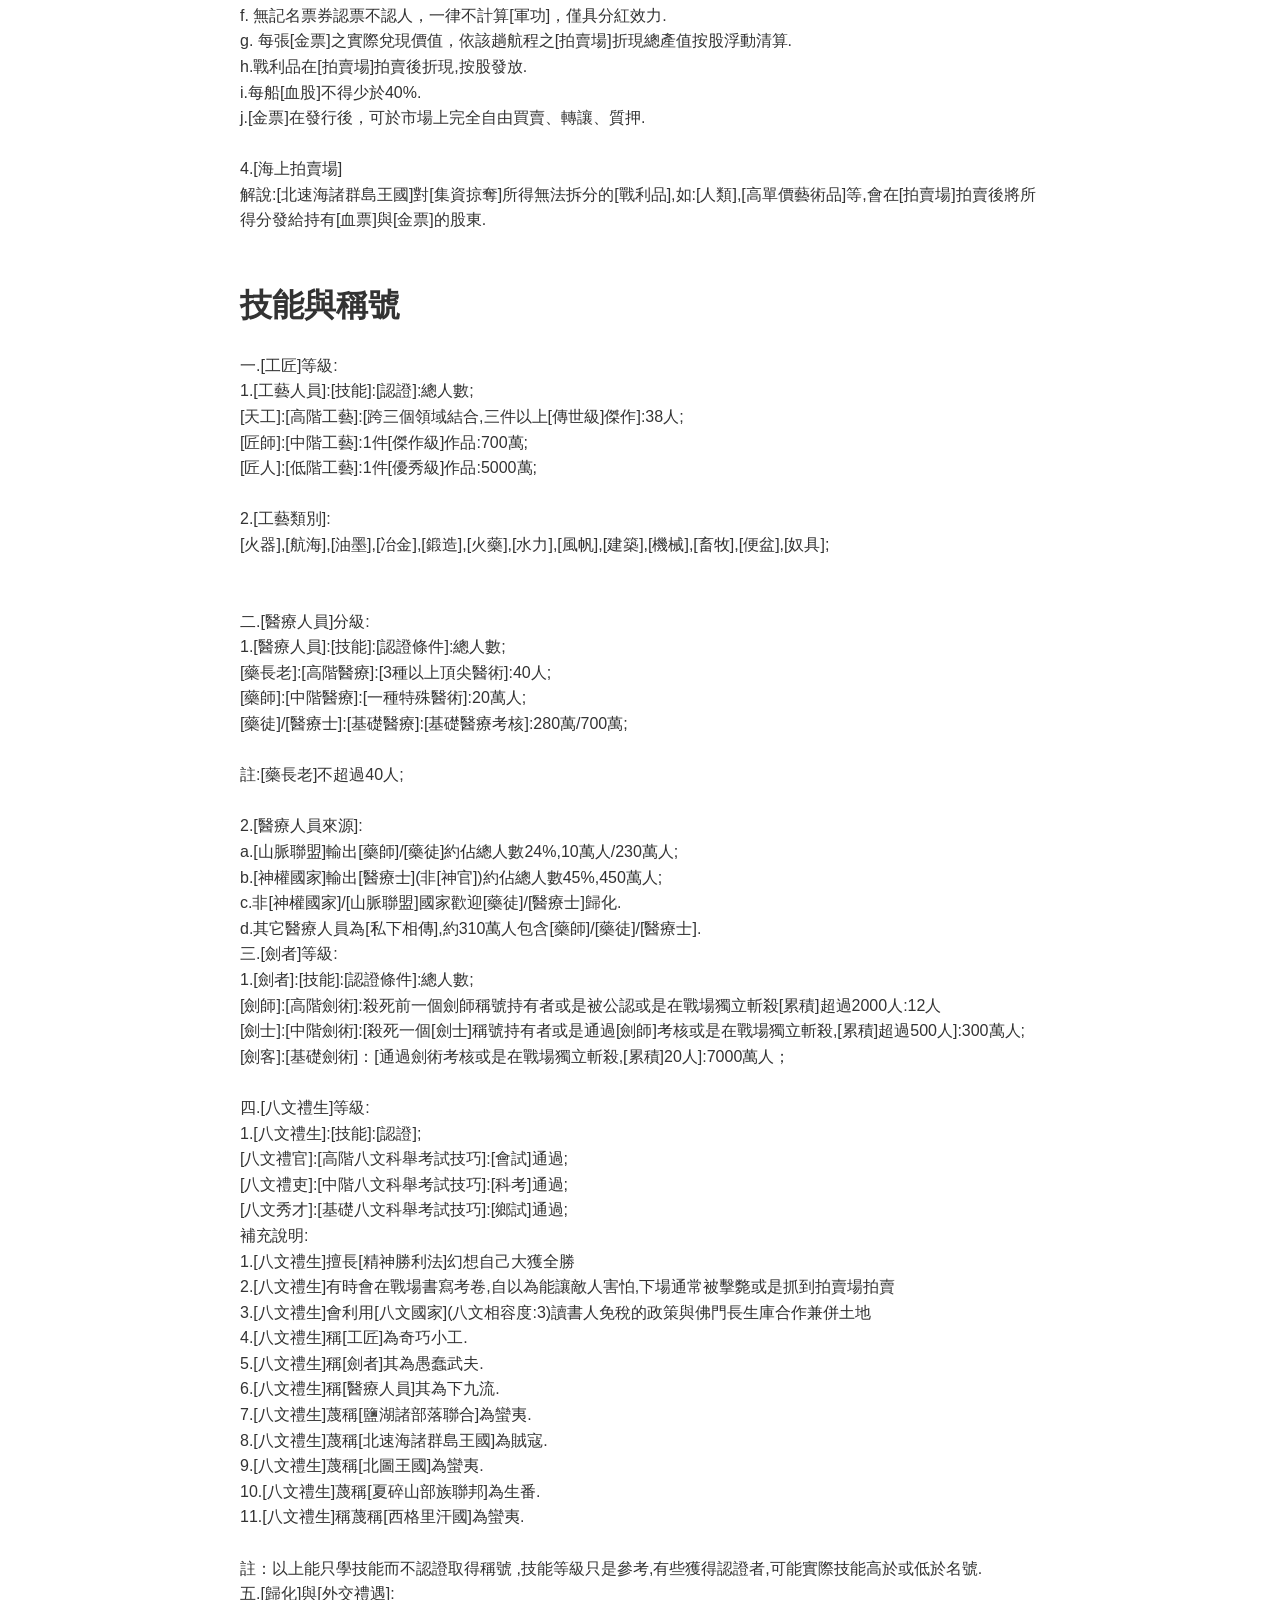
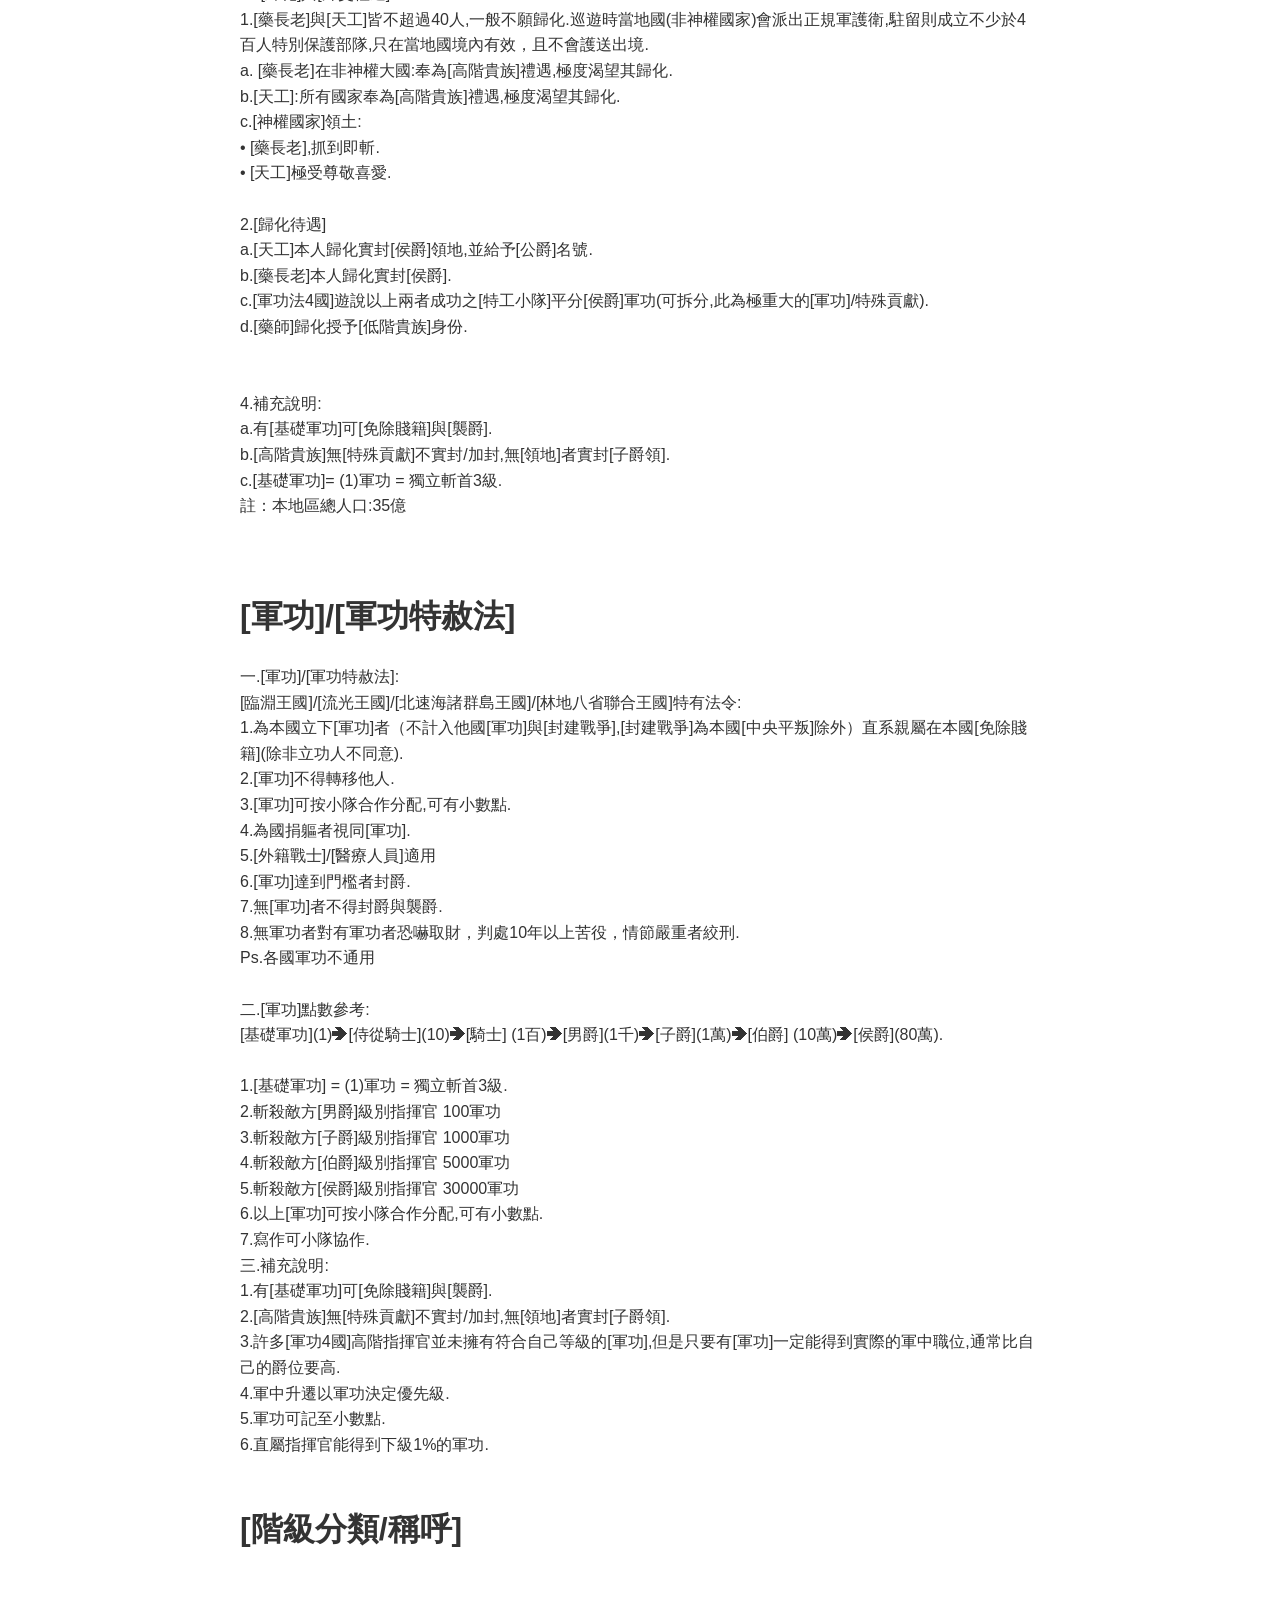
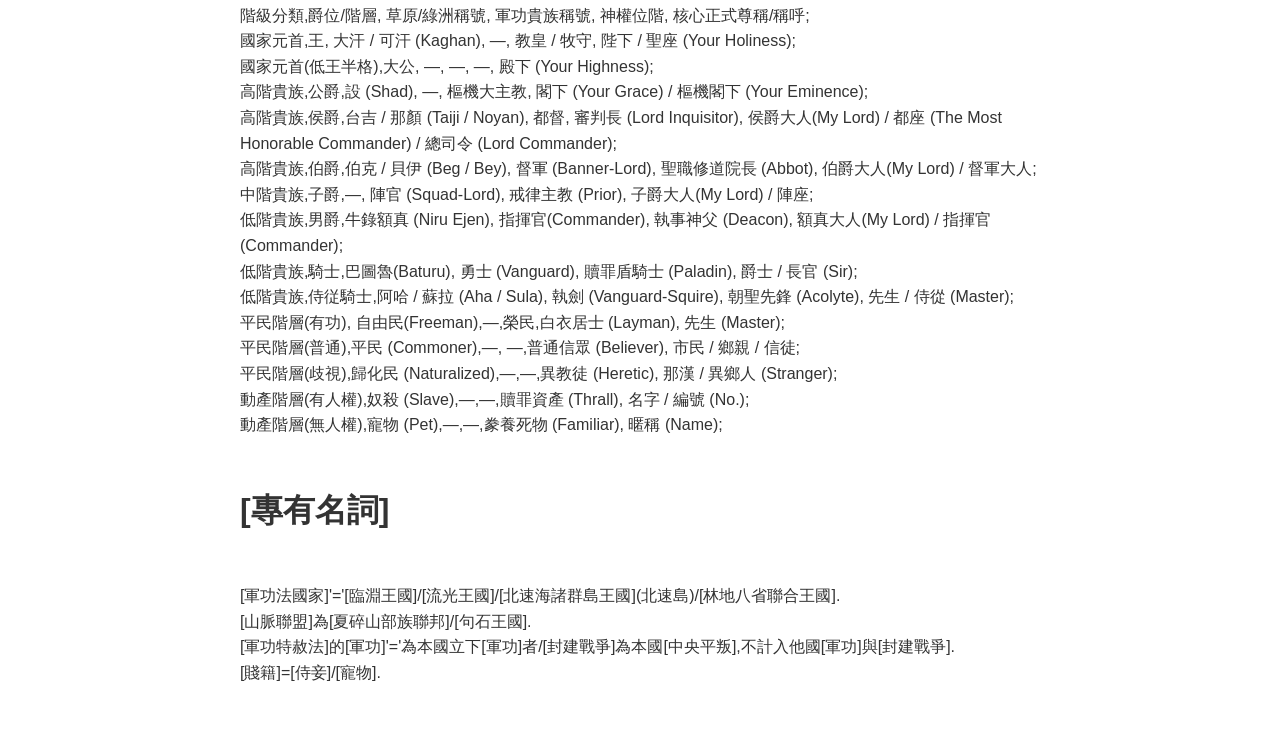
==== commit a3a03747: "String 更正 部分字串更正" ====
--- a/ForGemini.html
+++ b/ForGemini.html
@@ -14,7 +14,7 @@
 <br>
 
 <h1>[速海北部地區]諸大國</h1><br>
- <h2>15[大王國]與7[大公國],(總體實力總排行/軍事實力總排行),王族姓氏,&#039;資源編碼&#039;,人口,城池數,主要宗教,[天工]人數,[藥長老]人數</h2><br>
+ <h2>15[大王國]與7[大公國],(總體實力總排行/軍事實力總排行),王族姓氏,資源編碼;,人口,城池數,主要宗教,[天工]人數,[藥長老]人數</h2><br>
 
 15大王國<br>
 [臨淵王國] | 實力排行:1 | 軍事排行:1 | 王族姓氏:李 | 八文:1 | 外籍:3 | 糧食:3 | 鹽:2 | 鐵:2 | 銅:2 | 人口:4億 | 城池:360 | 主要宗教:戰鬥道門 | 天工:6 | 藥長老:2<br>
@@ -30,8 +30,8 @@
 [神聖奧斯王國] | 實力排行:11 | 軍事排行:14 | 王族姓氏:本篤 | 八文:1 | 外籍:0 | 糧食:3 | 鹽:1 | 鐵:1 | 銅:1 | 人口:7000萬 | 城池:110 | 主要宗教:聖母十字教 | 天工:0 | 藥長老:0<br>
 [北圖王國] | 實力排行:12 | 軍事排行:11 | 王族姓氏:阿史那 | 八文:0 | 外籍:0 | 糧食:1 | 鹽:1 | 鐵:3 | 銅:1 | 人口:6000萬 | 城池:102 | 主要宗教:騰格里信仰 | 天工:0 | 藥長老:0<br>
 [南湖王國] | 實力排行:13 | 軍事排行:9 | 王族姓氏:吳 | 八文:2 | 外籍:0 | 糧食:3 | 鹽:3 | 鐵:0 | 銅:2 | 人口:5200萬 | 城池:96 | 主要宗教:八文禮學 | 天工:0 | 藥長老:1<br>
-[句石王國] | 實力排行:15 | 軍事排行:15 | 王族姓氏:石 | 八文:0 | 外籍:0 | 糧食:1 | 鹽:2 | 1 | 銅:3 | 人口:3800萬 | 城池:85 | 主要宗教:巫 | 天工:0 | 藥長老:7<br>
-[夏碎山部族聯邦] | 實力排行:16 | 軍事排行:16 | 王族姓氏:百越 | 八文:0 | 外籍:0 | 糧食:1 | 鹽:2 | 3 | 銅:1 | 人口:3500萬 | 城池:78 | 主要宗教:巫 | 天工:0 | 藥長老:7<br>
+[句石王國] | 實力排行:15 | 軍事排行:15 | 王族姓氏:石 | 八文:0 | 外籍:0 | 糧食:1 | 鹽:2 | 鐵:1 | 銅:3 | 人口:3800萬 | 城池:85 | 主要宗教:巫 | 天工:0 | 藥長老:7<br>
+[夏碎山部族聯邦] | 實力排行:16 | 軍事排行:16 | 王族姓氏:百越 | 八文:0 | 外籍:0 | 糧食:1 | 鹽:2 | 鐵:3 | 銅:1 | 人口:3500萬 | 城池:78 | 主要宗教:巫 | 天工:0 | 藥長老:7<br>
 <br>
 <h2>7大公國<br></h2>
 [衛英大公國] | 實力排行:14 | 軍事排行:12 | 王族姓氏:曲 | 八文:3 | 外籍:1 | 糧食:2 | 鹽:3 | 鐵:0 | 銅:1 | 人口:4000萬 | 城池:91 | 主要宗教:佛門 | 天工:1 | 藥長老:0<br>
@@ -70,8 +70,8 @@
 [八文禮學相容度]:普通,[外來戰士接受度]:排斥,[糧食]:缺乏,[鹽]:富餘,[鐵]:自給自足,[銅]:缺乏.編碼為&#039;211321&#039;.<br>
 <br>
 注意：<br>
-1.[臨淵王國]&#039;133222&#039;/ [流光王國]&#039;133222&#039;➔ 首位是 1 ➔[八文禮學相容度]:傳播即斬(徹底禁止) .<br>
-2.[八文禮學] &#039;=&#039; 閹割戰力.<br>
+1.[臨淵王國]八文:1/ [流光王國]八文:1;➔ 八文 是 1 ➔[八文禮學相容度]:傳播即斬(徹底禁止) .<br>
+2.[八文禮學] = 閹割戰力.<br>
 <br>
 <h1>各聯盟</h1>
 
@@ -272,4 +272,4 @@
 <br>
 
 </body>
-</html>+</html>
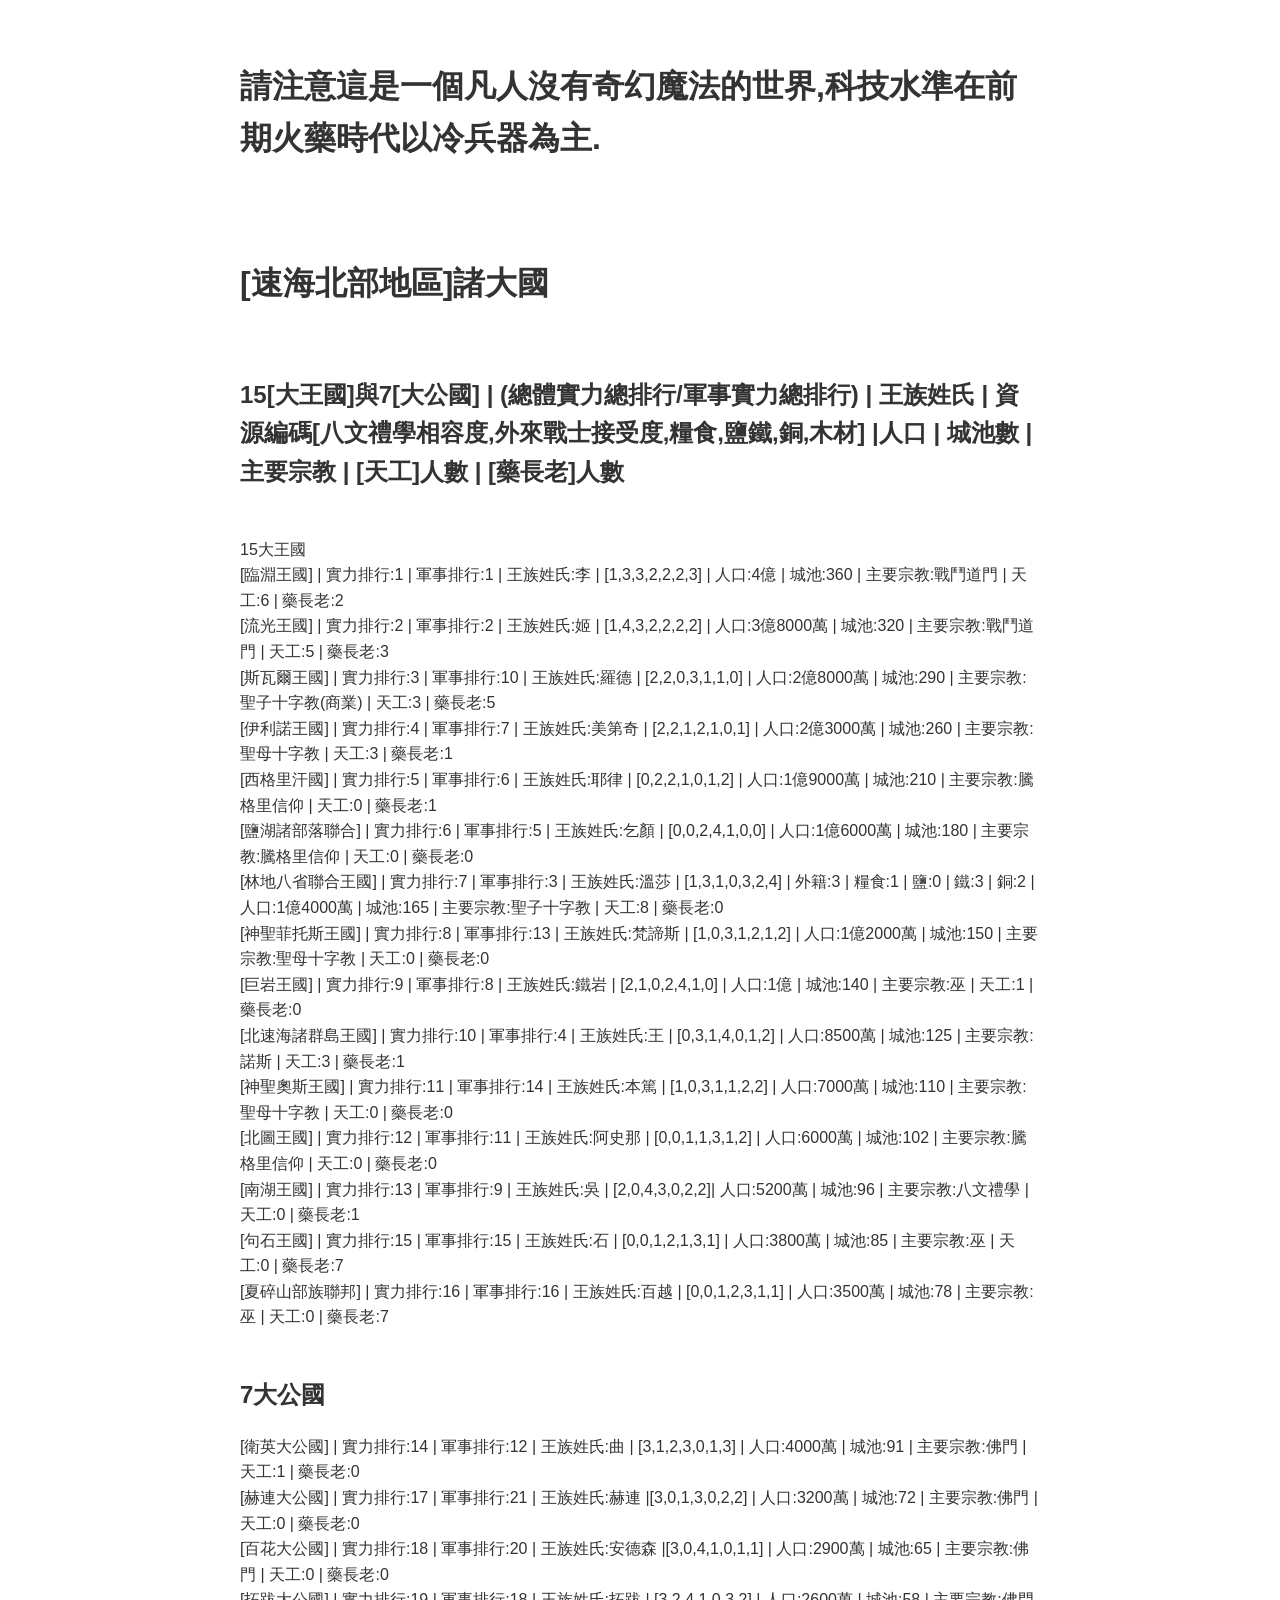
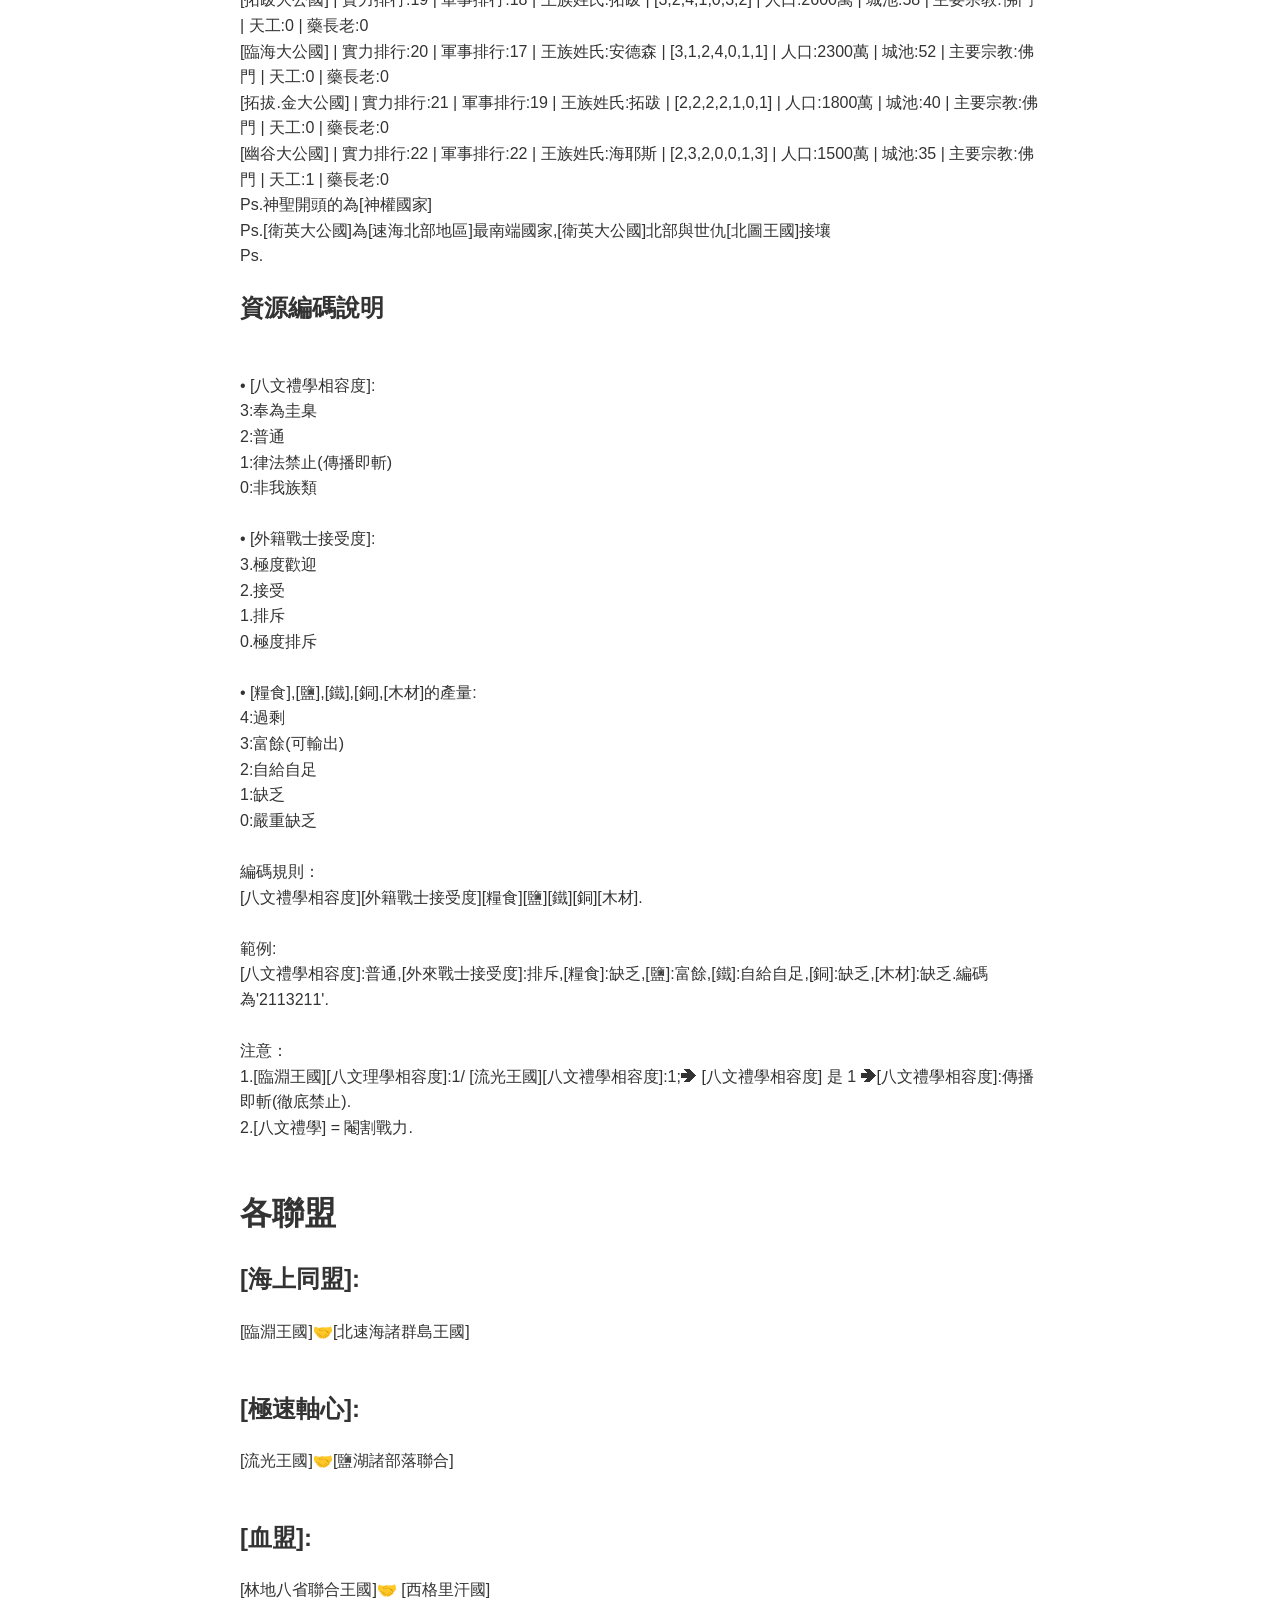
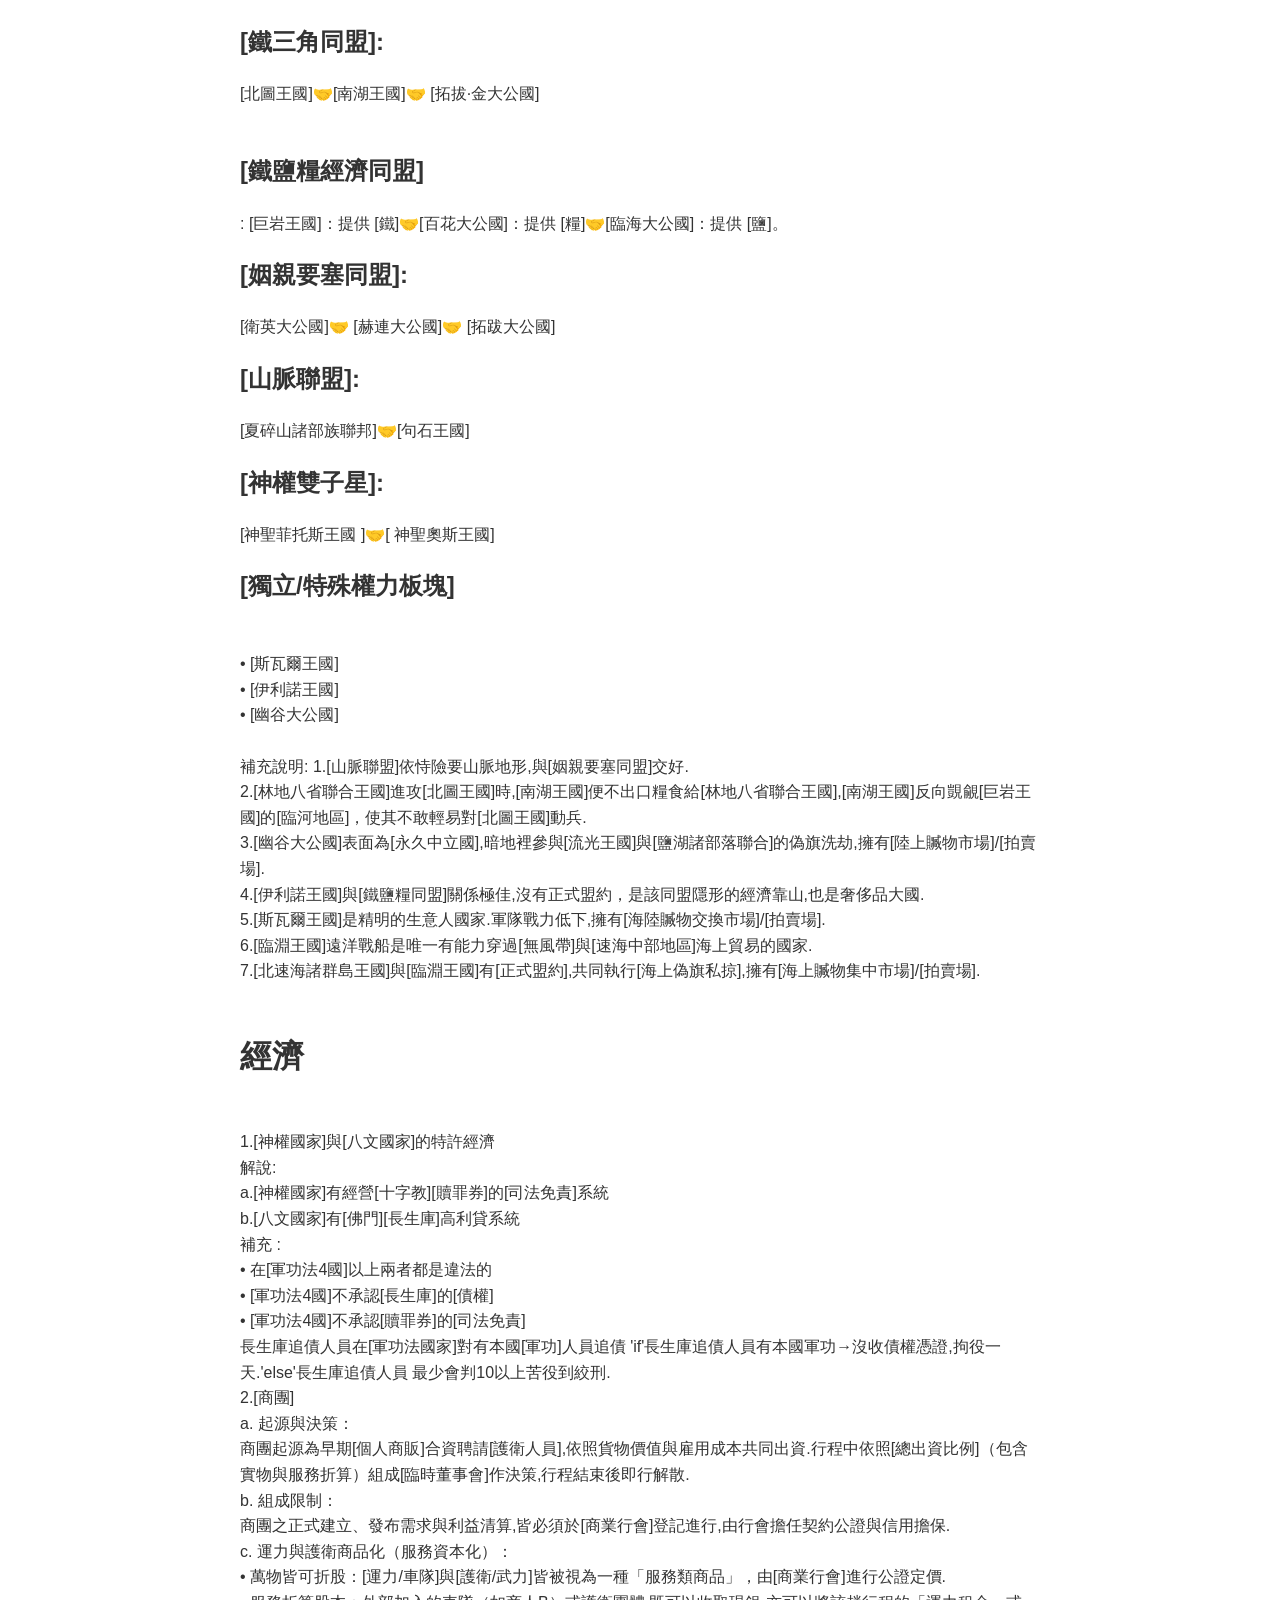
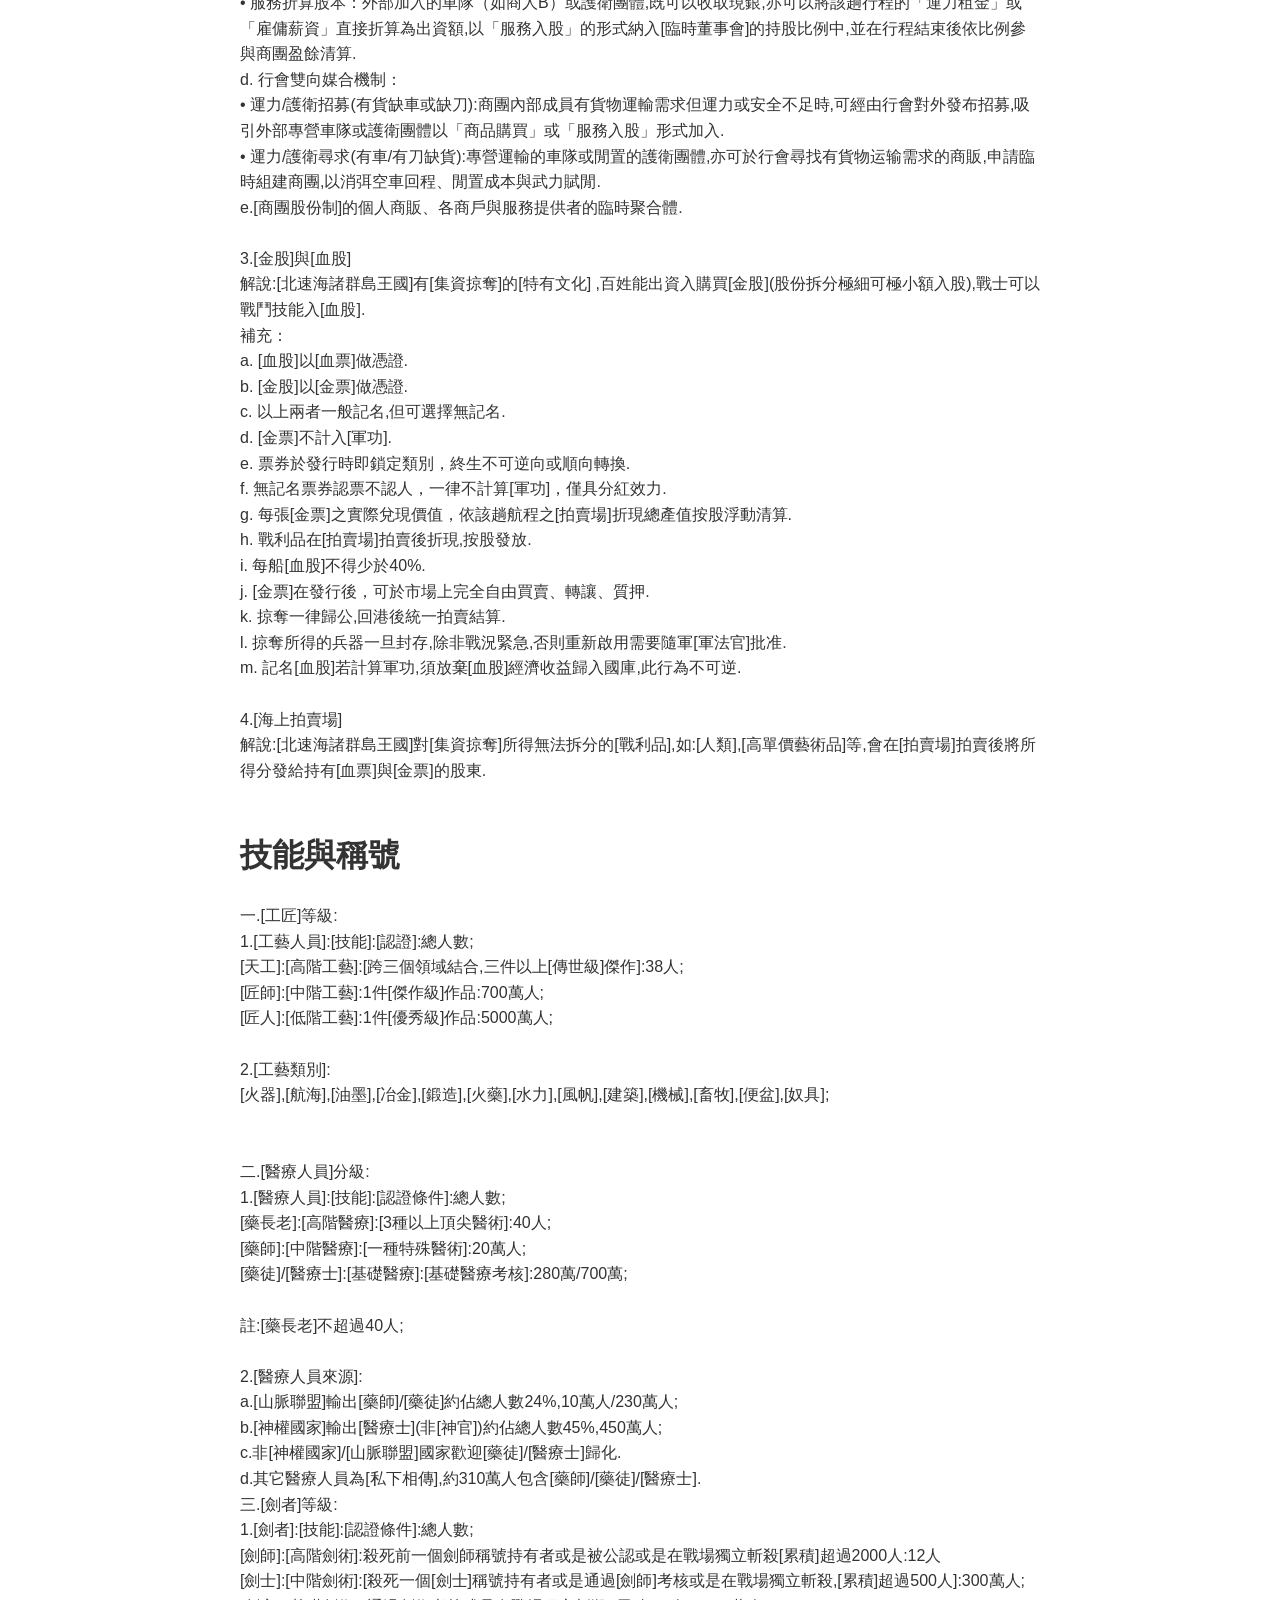
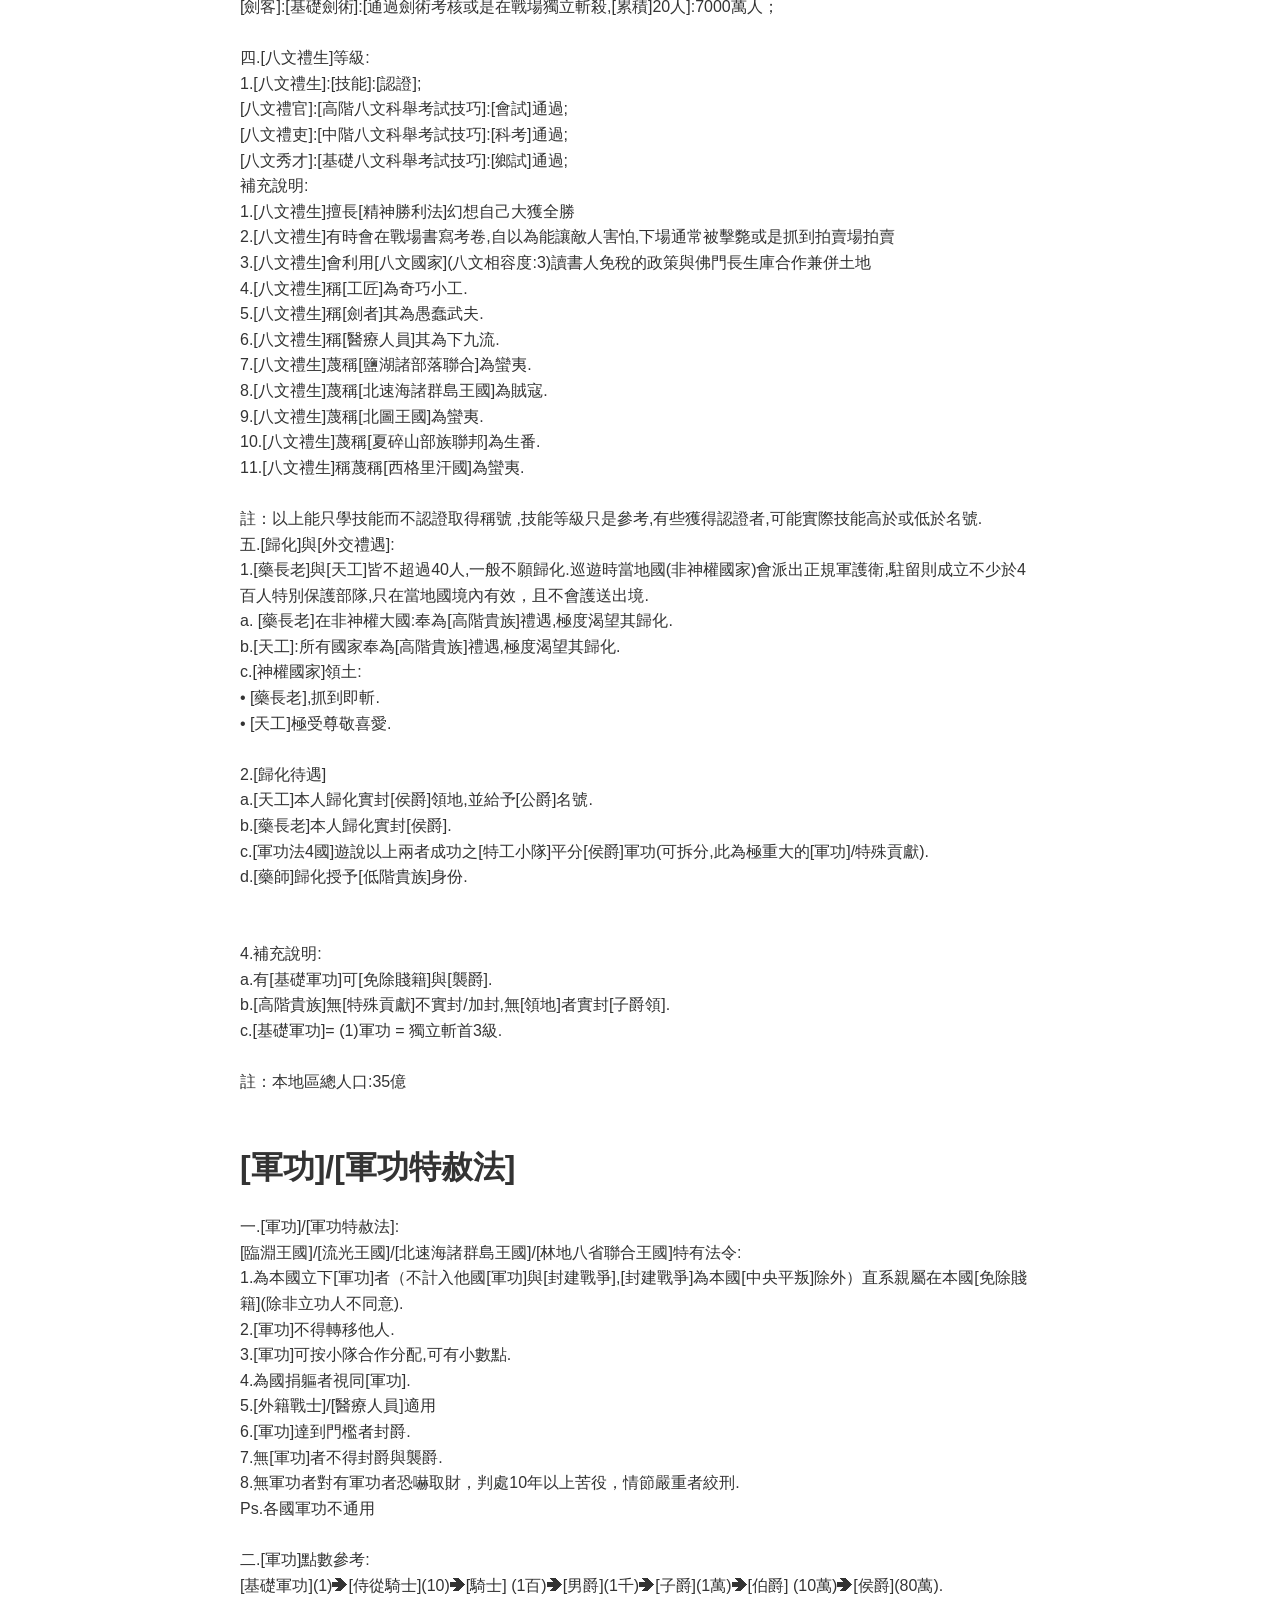
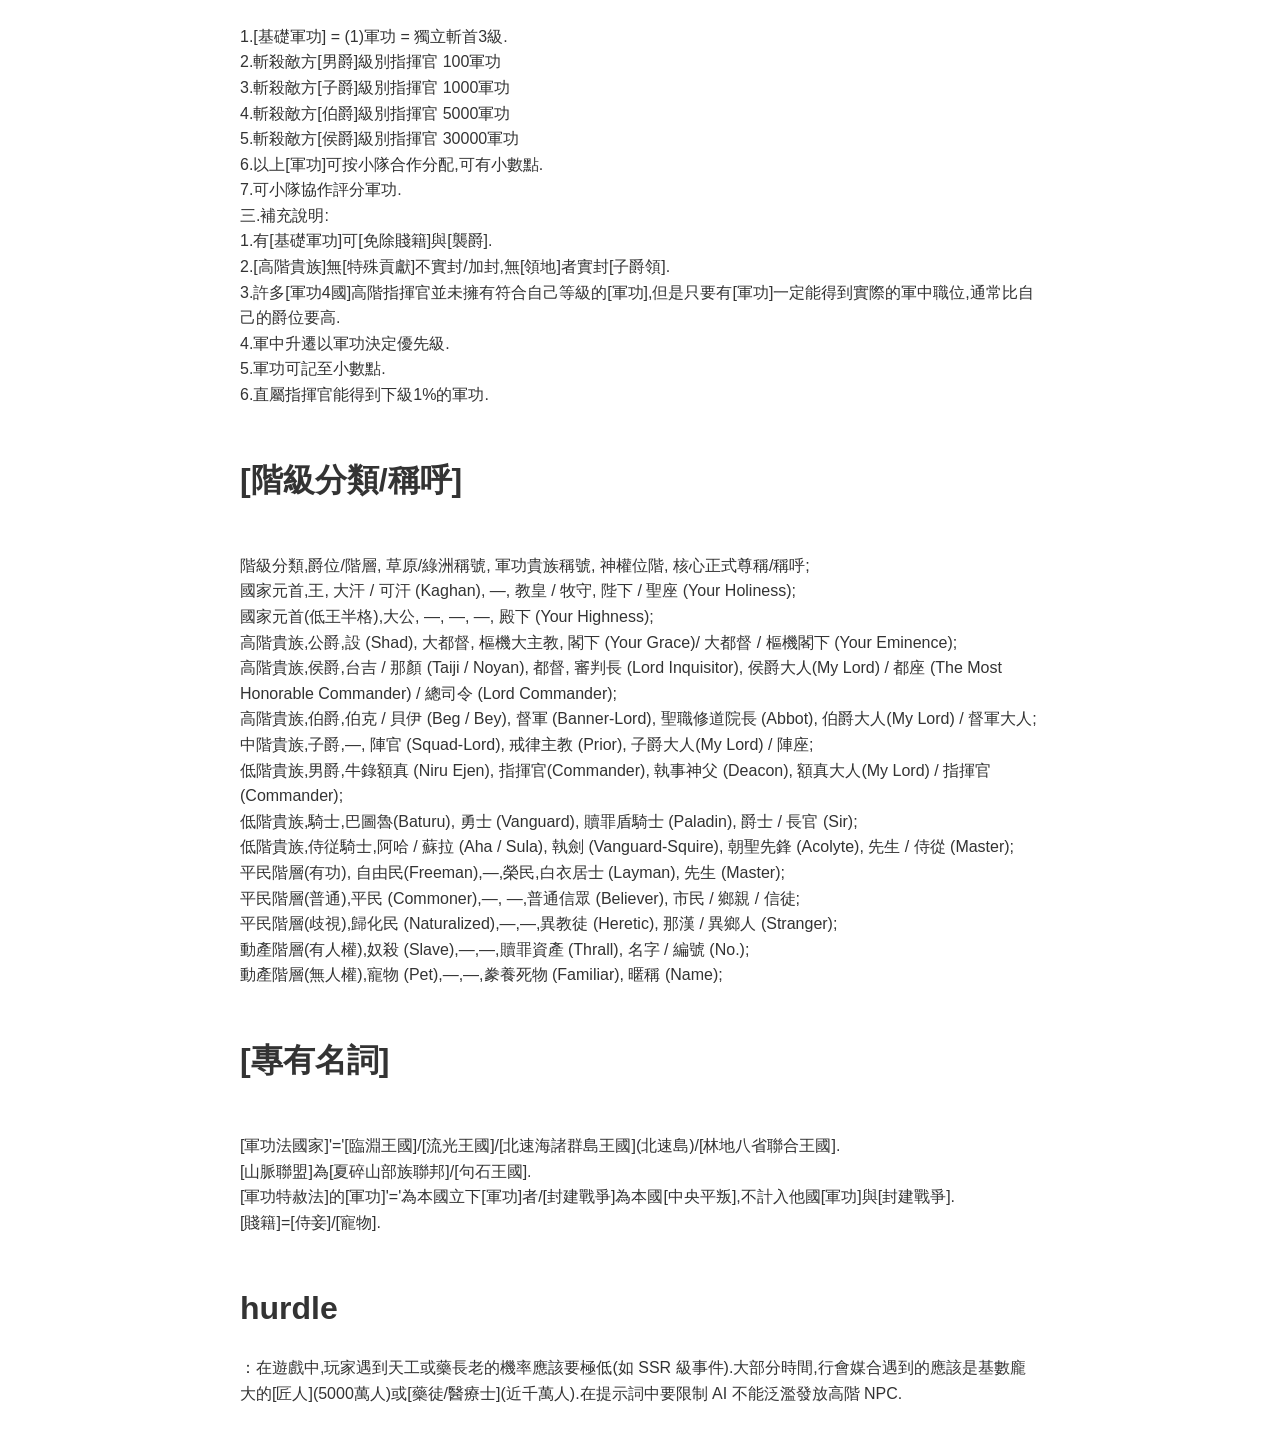
==== commit 1870c917: "要素更新 1.改善AI讀取陣列 2.增加[木材]資源編碼 3.補充[商團]定義 4.補充血股與金股定義 5.合理化資源,新增生產過剩" ====
--- a/ForGemini.html
+++ b/ForGemini.html
@@ -14,63 +14,64 @@
 <br>
 
 <h1>[速海北部地區]諸大國</h1><br>
- <h2>15[大王國]與7[大公國],(總體實力總排行/軍事實力總排行),王族姓氏,資源編碼;,人口,城池數,主要宗教,[天工]人數,[藥長老]人數</h2><br>
+ <h2>15[大王國]與7[大公國] | (總體實力總排行/軍事實力總排行) | 王族姓氏 | 資源編碼[八文禮學相容度,外來戰士接受度,糧食,鹽鐵,銅,木材] |人口 | 城池數 | 主要宗教 | [天工]人數 | [藥長老]人數</h2><br>
 
 15大王國<br>
-[臨淵王國] | 實力排行:1 | 軍事排行:1 | 王族姓氏:李 | 八文:1 | 外籍:3 | 糧食:3 | 鹽:2 | 鐵:2 | 銅:2 | 人口:4億 | 城池:360 | 主要宗教:戰鬥道門 | 天工:6 | 藥長老:2<br>
-[流光王國] | 實力排行:2 | 軍事排行:2 | 王族姓氏:姬 | 八文:1 | 外籍:3 | 糧食:3 | 鹽:2 | 鐵:2 | 銅:2 | 人口:3億8000萬 | 城池:320 | 主要宗教:戰鬥道門 | 天工:5 | 藥長老:3<br>
-[斯瓦爾王國] | 實力排行:3 | 軍事排行:10 | 王族姓氏:羅德 | 八文:2 | 外籍:2 | 糧食:0 | 鹽:3 | 鐵:1 | 銅:1 | 人口:2億8000萬 | 城池:290 | 主要宗教:聖子十字教(商業) | 天工:3 | 藥長老:5<br>
-[伊利諾王國] | 實力排行:4 | 軍事排行:7 | 王族姓氏:美第奇 | 八文:2 | 外籍:2 | 糧食:1 | 鹽:2 | 鐵:1 | 銅:0 | 人口:2億3000萬 | 城池:260 | 主要宗教:聖母十字教 | 天工:3 | 藥長老:1<br>
-[西格里汗國] | 實力排行:5 | 軍事排行:6 | 王族姓氏:耶律 | 八文:0 | 外籍:2 | 糧食:2 | 鹽:1 | 鐵:0 | 銅:1 | 人口:1億9000萬 | 城池:210 | 主要宗教:騰格里信仰 | 天工:0 | 藥長老:1<br>
-[鹽湖諸部落聯合] | 實力排行:6 | 軍事排行:5 | 王族姓氏:乞顏 | 八文:0 | 外籍:0 | 糧食:2 | 鹽:3 | 鐵:1 | 銅:0 | 人口:1億6000萬 | 城池:180 | 主要宗教:騰格里信仰 | 天工:0 | 藥長老:0<br>
-[林地八省聯合王國] | 實力排行:7 | 軍事排行:3 | 王族姓氏:溫莎 | 八文:1 | 外籍:3 | 糧食:1 | 鹽:0 | 鐵:3 | 銅:2 | 人口:1億4000萬 | 城池:165 | 主要宗教:聖子十字教 | 天工:8 | 藥長老:0<br>
-[神神聖菲托斯王國] | 實力排行:8 | 軍事排行:13 | 王族姓氏:梵諦斯 | 八文:1 | 外籍:0 | 糧食:3 | 鹽:1 | 鐵:2 | 銅:1 | 人口:1億2000萬 | 城池:150 | 主要宗教:聖母十字教 | 天工:0 | 藥長老:0<br>
-[巨岩王國] | 實力排行:9 | 軍事排行:8 | 王族姓氏:鐵岩 | 八文:2 | 外籍:1 | 糧食:0 | 鹽:2 | 鐵:3 | 銅:1 | 人口:1億 | 城池:140 | 主要宗教:巫 | 天工:1 | 藥長老:0<br>
-[北速海諸群島王國] | 實力排行:10 | 軍事排行:4 | 王族姓氏:王 | 八文:0 | 外籍:3 | 糧食:1 | 鹽:3 | 鐵:0 | 銅:1 | 人口:8500萬 | 城池:125 | 主要宗教:諾斯 | 天工:3 | 藥長老:1<br>
-[神聖奧斯王國] | 實力排行:11 | 軍事排行:14 | 王族姓氏:本篤 | 八文:1 | 外籍:0 | 糧食:3 | 鹽:1 | 鐵:1 | 銅:1 | 人口:7000萬 | 城池:110 | 主要宗教:聖母十字教 | 天工:0 | 藥長老:0<br>
-[北圖王國] | 實力排行:12 | 軍事排行:11 | 王族姓氏:阿史那 | 八文:0 | 外籍:0 | 糧食:1 | 鹽:1 | 鐵:3 | 銅:1 | 人口:6000萬 | 城池:102 | 主要宗教:騰格里信仰 | 天工:0 | 藥長老:0<br>
-[南湖王國] | 實力排行:13 | 軍事排行:9 | 王族姓氏:吳 | 八文:2 | 外籍:0 | 糧食:3 | 鹽:3 | 鐵:0 | 銅:2 | 人口:5200萬 | 城池:96 | 主要宗教:八文禮學 | 天工:0 | 藥長老:1<br>
-[句石王國] | 實力排行:15 | 軍事排行:15 | 王族姓氏:石 | 八文:0 | 外籍:0 | 糧食:1 | 鹽:2 | 鐵:1 | 銅:3 | 人口:3800萬 | 城池:85 | 主要宗教:巫 | 天工:0 | 藥長老:7<br>
-[夏碎山部族聯邦] | 實力排行:16 | 軍事排行:16 | 王族姓氏:百越 | 八文:0 | 外籍:0 | 糧食:1 | 鹽:2 | 鐵:3 | 銅:1 | 人口:3500萬 | 城池:78 | 主要宗教:巫 | 天工:0 | 藥長老:7<br>
+[臨淵王國] | 實力排行:1 | 軍事排行:1 | 王族姓氏:李 | [1,3,3,2,2,2,3] | 人口:4億 | 城池:360 | 主要宗教:戰鬥道門 | 天工:6 | 藥長老:2<br>
+[流光王國] | 實力排行:2 | 軍事排行:2 | 王族姓氏:姬 | [1,4,3,2,2,2,2] | 人口:3億8000萬 | 城池:320 | 主要宗教:戰鬥道門 | 天工:5 | 藥長老:3<br>
+[斯瓦爾王國] | 實力排行:3 | 軍事排行:10 | 王族姓氏:羅德 | [2,2,0,3,1,1,0] | 人口:2億8000萬 | 城池:290 | 主要宗教:聖子十字教(商業) | 天工:3 | 藥長老:5<br>
+[伊利諾王國] | 實力排行:4 | 軍事排行:7 | 王族姓氏:美第奇 | [2,2,1,2,1,0,1] | 人口:2億3000萬 | 城池:260 | 主要宗教:聖母十字教 | 天工:3 | 藥長老:1<br>
+[西格里汗國] | 實力排行:5 | 軍事排行:6 | 王族姓氏:耶律 | [0,2,2,1,0,1,2] | 人口:1億9000萬 | 城池:210 | 主要宗教:騰格里信仰 | 天工:0 | 藥長老:1<br>
+[鹽湖諸部落聯合] | 實力排行:6 | 軍事排行:5 | 王族姓氏:乞顏 | [0,0,2,4,1,0,0] | 人口:1億6000萬 | 城池:180 | 主要宗教:騰格里信仰 | 天工:0 | 藥長老:0<br>
+[林地八省聯合王國] | 實力排行:7 | 軍事排行:3 | 王族姓氏:溫莎 | [1,3,1,0,3,2,4] | 外籍:3 | 糧食:1 | 鹽:0 | 鐵:3 | 銅:2 | 人口:1億4000萬 | 城池:165 | 主要宗教:聖子十字教 | 天工:8 | 藥長老:0<br>
+[神聖菲托斯王國] | 實力排行:8 | 軍事排行:13 | 王族姓氏:梵諦斯 | [1,0,3,1,2,1,2] | 人口:1億2000萬 | 城池:150 | 主要宗教:聖母十字教 | 天工:0 | 藥長老:0<br>
+[巨岩王國] | 實力排行:9 | 軍事排行:8 | 王族姓氏:鐵岩 | [2,1,0,2,4,1,0] | 人口:1億 | 城池:140 | 主要宗教:巫 | 天工:1 | 藥長老:0<br>
+[北速海諸群島王國] | 實力排行:10 | 軍事排行:4 | 王族姓氏:王 | [0,3,1,4,0,1,2] | 人口:8500萬 | 城池:125 | 主要宗教:諾斯 | 天工:3 | 藥長老:1<br>
+[神聖奧斯王國] | 實力排行:11 | 軍事排行:14 | 王族姓氏:本篤 | [1,0,3,1,1,2,2] | 人口:7000萬 | 城池:110 | 主要宗教:聖母十字教 | 天工:0 | 藥長老:0<br>
+[北圖王國] | 實力排行:12 | 軍事排行:11 | 王族姓氏:阿史那 | [0,0,1,1,3,1,2] | 人口:6000萬 | 城池:102 | 主要宗教:騰格里信仰 | 天工:0 | 藥長老:0<br>
+[南湖王國] | 實力排行:13 | 軍事排行:9 | 王族姓氏:吳 | [2,0,4,3,0,2,2]| 人口:5200萬 | 城池:96 | 主要宗教:八文禮學 | 天工:0 | 藥長老:1<br>
+[句石王國] | 實力排行:15 | 軍事排行:15 | 王族姓氏:石 | [0,0,1,2,1,3,1] | 人口:3800萬 | 城池:85 | 主要宗教:巫 | 天工:0 | 藥長老:7<br>
+[夏碎山部族聯邦] | 實力排行:16 | 軍事排行:16 | 王族姓氏:百越 |  [0,0,1,2,3,1,1] | 人口:3500萬 | 城池:78 | 主要宗教:巫 | 天工:0 | 藥長老:7<br>
 <br>
 <h2>7大公國<br></h2>
-[衛英大公國] | 實力排行:14 | 軍事排行:12 | 王族姓氏:曲 | 八文:3 | 外籍:1 | 糧食:2 | 鹽:3 | 鐵:0 | 銅:1 | 人口:4000萬 | 城池:91 | 主要宗教:佛門 | 天工:1 | 藥長老:0<br>
-[赫連大公國] | 實力排行:17 | 軍事排行:21 | 王族姓氏:赫連 | 八文:3 | 外籍:0 | 糧食:1 | 鹽:3 | 鐵:0 | 銅:2 | 人口:3200萬 | 城池:72 | 主要宗教:佛門 | 天工:0 | 藥長老:0<br>
-[百花大公國] | 實力排行:18 | 軍事排行:20 | 王族姓氏:安德森 | 八文:3 | 外籍:0 | 糧食:3 | 鹽:1 | 鐵:0 | 銅:1 | 人口:2900萬 | 城池:65 | 主要宗教:佛門 | 天工:0 | 藥長老:0<br>
-[拓跋大公國] | 實力排行:19 | 軍事排行:18 | 王族姓氏:拓跋 | 八文:3 | 外籍:2 | 糧食:3 | 鹽:1 | 鐵:0 | 銅:3 | 人口:2600萬 | 城池:58 | 主要宗教:佛門 | 天工:0 | 藥長老:0<br>
-[臨海大公國] | 實力排行:20 | 軍事排行:17 | 王族姓氏:安德森 | 八文:3 | 外籍:1 | 糧食:2 | 鹽:3 | 鐵:0 | 銅:1 | 人口:2300萬 | 城池:52 | 主要宗教:佛門 | 天工:0 | 藥長老:0<br>
-[拓拔.金大公國] | 實力排行:21 | 軍事排行:19 | 王族姓氏:拓跋 | 八文:2 | 外籍:2 | 糧食:2 | 鹽:2 | 鐵:1 | 銅:0 | 人口:1800萬 | 城池:40 | 主要宗教:佛門 | 天工:0 | 藥長老:0<br>
-[幽谷大公國] | 實力排行:22 | 軍事排行:22 | 王族姓氏:海耶斯 | 八文:2 | 外籍:3 | 糧食:2 | 鹽:0 | 鐵:0 | 銅:1 | 人口:1500萬 | 城池:35 | 主要宗教:佛門 | 天工:1 | 藥長老:0<br>
+[衛英大公國] | 實力排行:14 | 軍事排行:12 | 王族姓氏:曲 | [3,1,2,3,0,1,3] | 人口:4000萬 | 城池:91 | 主要宗教:佛門 | 天工:1 | 藥長老:0<br>
+[赫連大公國] | 實力排行:17 | 軍事排行:21 | 王族姓氏:赫連 |[3,0,1,3,0,2,2] | 人口:3200萬 | 城池:72 | 主要宗教:佛門 | 天工:0 | 藥長老:0<br>
+[百花大公國] | 實力排行:18 | 軍事排行:20 | 王族姓氏:安德森 |[3,0,4,1,0,1,1]  | 人口:2900萬 | 城池:65 | 主要宗教:佛門 | 天工:0 | 藥長老:0<br>
+[拓跋大公國] | 實力排行:19 | 軍事排行:18 | 王族姓氏:拓跋 | [3,2,4,1,0,3,2] | 人口:2600萬 | 城池:58 | 主要宗教:佛門 | 天工:0 | 藥長老:0<br>
+[臨海大公國] | 實力排行:20 | 軍事排行:17 | 王族姓氏:安德森 | [3,1,2,4,0,1,1] | 人口:2300萬 | 城池:52 | 主要宗教:佛門 | 天工:0 | 藥長老:0<br>
+[拓拔.金大公國] | 實力排行:21 | 軍事排行:19 | 王族姓氏:拓跋 | [2,2,2,2,1,0,1] | 人口:1800萬 | 城池:40 | 主要宗教:佛門 | 天工:0 | 藥長老:0<br>
+[幽谷大公國] | 實力排行:22 | 軍事排行:22 | 王族姓氏:海耶斯 | [2,3,2,0,0,1,3] | 人口:1500萬 | 城池:35 | 主要宗教:佛門 | 天工:1 | 藥長老:0<br>
 Ps.神聖開頭的為[神權國家]<br>
 Ps.[衛英大公國]為[速海北部地區]最南端國家,[衛英大公國]北部與世仇[北圖王國]接壤<br>
 Ps.<h2>資源編碼說明</h2><br>
 
-+[八文禮學相容度]:<br>
+• [八文禮學相容度]:<br>
 3:奉為圭臬<br>
 2:普通<br>
 1:律法禁止(傳播即斬)<br>
 0:非我族類<br>
 <br>
-+[外籍戰士接受度]:<br>
+• [外籍戰士接受度]:<br>
 3.極度歡迎<br>
 2.接受<br>
 1.排斥<br>
 0.極度排斥<br>
 <br>
-+[糧食],[鹽],[鐵],[銅]的產量:<br>
+• [糧食],[鹽],[鐵],[銅],[木材]的產量:<br>
+4:過剩<br>
 3:富餘(可輸出)<br>
 2:自給自足<br>
 1:缺乏<br>
 0:嚴重缺乏<br>
 <br>
 編碼規則：<br>
-[八文禮學相容度][外籍戰士接受度][糧食][鹽][鐵][銅].<br>
+[八文禮學相容度][外籍戰士接受度][糧食][鹽][鐵][銅][木材].<br>
 <br>
 範例:<br>
-[八文禮學相容度]:普通,[外來戰士接受度]:排斥,[糧食]:缺乏,[鹽]:富餘,[鐵]:自給自足,[銅]:缺乏.編碼為&#039;211321&#039;.<br>
+[八文禮學相容度]:普通,[外來戰士接受度]:排斥,[糧食]:缺乏,[鹽]:富餘,[鐵]:自給自足,[銅]:缺乏,[木材]:缺乏.編碼為&#039;2113211&#039;.<br>
 <br>
 注意：<br>
-1.[臨淵王國]八文:1/ [流光王國]八文:1;➔ 八文 是 1 ➔[八文禮學相容度]:傳播即斬(徹底禁止) .<br>
+1.[臨淵王國][八文理學相容度]:1/ [流光王國][八文禮學相容度]:1;➔ [八文禮學相容度] 是 1 ➔[八文禮學相容度]:傳播即斬(徹底禁止).<br>
 2.[八文禮學] = 閹割戰力.<br>
 <br>
 <h1>各聯盟</h1>
@@ -91,48 +92,62 @@
   
 <h2> [神權雙子星]:</h2>[神聖菲托斯王國 ]🤝[ 神聖奧斯王國]<br>
 <h2>[獨立/特殊權力板塊]</h2><br>
-+[斯瓦爾王國]<br>
-+[伊利諾王國]<br>
-+[幽谷大公國]<br>
+• [斯瓦爾王國]<br>
+• [伊利諾王國]<br>
+• [幽谷大公國]<br>
 <br>
 補充說明:
-1.[山脈聯盟]依恃險要山脈地形,與[姻親要塞同盟]交好.<br>
-2.[林地八省聯合王國]進攻[北圖王國]時,[南湖王國]便不出口糧食給[林地八省聯合王國],[南湖王國]反向覬覦[巨岩王國]的[臨河地區]，使其不敢輕易對[北圖王國]動兵.<br>
-3.[幽谷大公國]表面為[永久中立國],暗地裡參與[流光王國]與[鹽湖諸部落聯合]的偽旗洗劫,擁有[陸上贓物市場]/[拍賣場].<br>
-4.[伊利諾王國]與[鐵鹽糧同盟]關係極佳,沒有正式盟約，是該同盟隱形的經濟靠山,也是奢侈品大國.<br>
-5.[斯瓦爾王國]是精明的生意人國家.軍隊戰力低下,擁有[海陸贓物交換市場]/[拍賣場].<br>
-6.[臨淵王國]遠洋戰船是唯一有能力穿過[無風帶]與[速海中部地區]海上貿易的國家.<br>
-7.[北速海諸群島王國]與[臨淵王國]有[正式盟約],共同執行[海上偽旗私掠],擁有[海上贓物集中市場]/[拍賣場].
+    1.[山脈聯盟]依恃險要山脈地形,與[姻親要塞同盟]交好.<br>
+    2.[林地八省聯合王國]進攻[北圖王國]時,[南湖王國]便不出口糧食給[林地八省聯合王國],[南湖王國]反向覬覦[巨岩王國]的[臨河地區]，使其不敢輕易對[北圖王國]動兵.<br>
+    3.[幽谷大公國]表面為[永久中立國],暗地裡參與[流光王國]與[鹽湖諸部落聯合]的偽旗洗劫,擁有[陸上贓物市場]/[拍賣場].<br>
+    4.[伊利諾王國]與[鐵鹽糧同盟]關係極佳,沒有正式盟約，是該同盟隱形的經濟靠山,也是奢侈品大國.<br>
+    5.[斯瓦爾王國]是精明的生意人國家.軍隊戰力低下,擁有[海陸贓物交換市場]/[拍賣場].<br>
+    6.[臨淵王國]遠洋戰船是唯一有能力穿過[無風帶]與[速海中部地區]海上貿易的國家.<br>
+    7.[北速海諸群島王國]與[臨淵王國]有[正式盟約],共同執行[海上偽旗私掠],擁有[海上贓物集中市場]/[拍賣場].<br>
 <br>
 
 <h1>經濟</h1>
 <br>
-1.[神權國家]與[八文國家]的特許經濟<br>
-解說:<br>
-a.[神權國家]有經營[十字教][贖罪券]的[司法免責]系統<br>
-b.[八文國家]有[佛門][長生庫]高利貸系統<br>
-補充 :<br>
-  在[軍功法4國]以上兩者都是違法的<br>
-  [軍功法4國]不承認[長生庫]的[債權]<br>
-  [軍功法4國]不承認[贖罪券]的[司法免責]<br>
- 長生庫追債人員在[軍功法國家]對有本國[軍功]人員追債 &#039;if&#039;長生庫追債人員有本國軍功→沒收債權憑證,拘役一天.&#039;else&#039;長生庫追債人員 最少會判10以上苦役到絞刑.<br>
-2.[商團]<br>
-解說:[商團股份制]的個人商販與各商戶的臨時聚合體.<br>
-補充:[商團]起源為早期[個人商販]合資聘請[護衛人員]依照貨物價值出資,行程中依照[出資比例]組成[臨時董事會]作決策,行程結束後解散.<br>
-<br>
-3.[金股]與[血股]<br>
-解說:[北速海諸群島王國]有[集資掠奪]的[特有文化] ,百姓能出資入購買[金股](股份拆分極細可極小額入股),戰士可以戰鬥技能入[血股].<br>
-補充：<br>
-a.[血股]以[血票]做憑證.<br>
-b.[金股]以[金票]做憑證.<br>
-c.以上兩者一般記名,但可選擇無記名.<br>
-d.金票不計入[軍功].<br>
-e. 票券於發行時即鎖定類別，終生不可逆向或順向轉換.<br>
-f. 無記名票券認票不認人，一律不計算[軍功]，僅具分紅效力.<br>
-g. 每張[金票]之實際兌現價值，依該趟航程之[拍賣場]折現總產值按股浮動清算.<br>
-h.戰利品在[拍賣場]拍賣後折現,按股發放.<br>
-i.每船[血股]不得少於40%.<br>
-j.[金票]在發行後，可於市場上完全自由買賣、轉讓、質押.<br>
+    1.[神權國家]與[八文國家]的特許經濟<br>
+    解說:<br>
+        a.[神權國家]有經營[十字教][贖罪券]的[司法免責]系統<br>
+        b.[八文國家]有[佛門][長生庫]高利貸系統<br>
+        補充 :<br>
+          • 在[軍功法4國]以上兩者都是違法的<br>
+          • [軍功法4國]不承認[長生庫]的[債權]<br>
+          • [軍功法4國]不承認[贖罪券]的[司法免責]<br>
+          長生庫追債人員在[軍功法國家]對有本國[軍功]人員追債 &#039;if&#039;長生庫追債人員有本國軍功→沒收債權憑證,拘役一天.&#039;else&#039;長生庫追債人員 最少會判10以上苦役到絞刑.<br>
+    2.[商團]<br>
+        a. 起源與決策：<br>
+           商團起源為早期[個人商販]合資聘請[護衛人員],依照貨物價值與雇用成本共同出資.行程中依照[總出資比例]（包含實物與服務折算）組成[臨時董事會]作決策,行程結束後即行解散.<br>
+        b. 組成限制：<br>
+           商團之正式建立、發布需求與利益清算,皆必須於[商業行會]登記進行,由行會擔任契約公證與信用擔保.<br>
+        c. 運力與護衛商品化（服務資本化）：<br>
+           • 萬物皆可折股：[運力/車隊]與[護衛/武力]皆被視為一種「服務類商品」，由[商業行會]進行公證定價.<br>
+           • 服務折算股本：外部加入的車隊（如商人B）或護衛團體,既可以收取現銀,亦可以將該趟行程的「運力租金」或「雇傭薪資」直接折算為出資額,以「服務入股」的形式納入[臨時董事會]的持股比例中,並在行程結束後依比例參與商團盈餘清算.<br>
+        d. 行會雙向媒合機制：<br>
+           • 運力/護衛招募(有貨缺車或缺刀):商團內部成員有貨物運輸需求但運力或安全不足時,可經由行會對外發布招募,吸引外部專營車隊或護衛團體以「商品購買」或「服務入股」形式加入.<br>
+           • 運力/護衛尋求(有車/有刀缺貨):專營運輸的車隊或閒置的護衛團體,亦可於行會尋找有貨物运输需求的商販,申請臨時組建商團,以消弭空車回程、閒置成本與武力賦閒.<br>
+       e.[商團股份制]的個人商販、各商戶與服務提供者的臨時聚合體.<br>
+    
+   <br>
+    3.[金股]與[血股]<br>
+        解說:[北速海諸群島王國]有[集資掠奪]的[特有文化] ,百姓能出資入購買[金股](股份拆分極細可極小額入股),戰士可以戰鬥技能入[血股].<br>
+        補充：<br>
+        a. [血股]以[血票]做憑證.<br>
+        b. [金股]以[金票]做憑證.<br>
+        c. 以上兩者一般記名,但可選擇無記名.<br>
+        d. [金票]不計入[軍功].<br>
+        e. 票券於發行時即鎖定類別，終生不可逆向或順向轉換.<br>
+        f. 無記名票券認票不認人，一律不計算[軍功]，僅具分紅效力.<br>
+        g. 每張[金票]之實際兌現價值，依該趟航程之[拍賣場]折現總產值按股浮動清算.<br>
+        h. 戰利品在[拍賣場]拍賣後折現,按股發放.<br>
+        i. 每船[血股]不得少於40%.<br>
+        j. [金票]在發行後，可於市場上完全自由買賣、轉讓、質押.<br>
+        k. 掠奪一律歸公,回港後統一拍賣結算.<br>
+        l. 掠奪所得的兵器一旦封存,除非戰況緊急,否則重新啟用需要隨軍[軍法官]批准.<br>
+        m. 記名[血股]若計算軍功,須放棄[血股]經濟收益歸入國庫,此行為不可逆.<br>
+        
 <br>
 4.[海上拍賣場]<br>
 解說:[北速海諸群島王國]對[集資掠奪]所得無法拆分的[戰利品],如:[人類],[高單價藝術品]等,會在[拍賣場]拍賣後將所得分發給持有[血票]與[金票]的股東.<br>
@@ -140,10 +155,10 @@
 
 <h1>技能與稱號</h1>
 一.[工匠]等級:<br>
-1.[工藝人員]:[技能]:[認證]:總人數;<br>
-[天工]:[高階工藝]:[跨三個領域結合,三件以上[傳世級]傑作]:38人;<br>
-[匠師]:[中階工藝]:1件[傑作級]作品:700萬;<br>
-[匠人]:[低階工藝]:1件[優秀級]作品:5000萬;<br>
+    1.[工藝人員]:[技能]:[認證]:總人數;<br>
+        [天工]:[高階工藝]:[跨三個領域結合,三件以上[傳世級]傑作]:38人;<br>
+        [匠師]:[中階工藝]:1件[傑作級]作品:700萬人;<br>
+        [匠人]:[低階工藝]:1件[優秀級]作品:5000萬人;<br>
 <br>
 2.[工藝類別]:<br>
 [火器],[航海],[油墨],[冶金],[鍛造],[火藥],[水力],[風帆],[建築],[機械],[畜牧],[便盆],[奴具];<br>
@@ -151,107 +166,107 @@
 
 <br>
 二.[醫療人員]分級:<br>
-1.[醫療人員]:[技能]:[認證條件]:總人數;<br>
-[藥長老]:[高階醫療]:[3種以上頂尖醫術]:40人;<br>
-[藥師]:[中階醫療]:[一種特殊醫術]:20萬人;<br>
-[藥徒]/[醫療士]:[基礎醫療]:[基礎醫療考核]:280萬/700萬;<br>
+    1.[醫療人員]:[技能]:[認證條件]:總人數;<br>
+        [藥長老]:[高階醫療]:[3種以上頂尖醫術]:40人;<br>
+        [藥師]:[中階醫療]:[一種特殊醫術]:20萬人;<br>
+        [藥徒]/[醫療士]:[基礎醫療]:[基礎醫療考核]:280萬/700萬;<br>
 <br>
 註:[藥長老]不超過40人;<br>
 <br>
-2.[醫療人員來源]:<br>
-a.[山脈聯盟]輸出[藥師]/[藥徒]約佔總人數24%,10萬人/230萬人;<br>
-b.[神權國家]輸出[醫療士](非[神官])約佔總人數45%,450萬人;<br>
-c.非[神權國家]/[山脈聯盟]國家歡迎[藥徒]/[醫療士]歸化.<br>
-d.其它醫療人員為[私下相傳],約310萬人包含[藥師]/[藥徒]/[醫療士].<br>
+    2.[醫療人員來源]:<br>
+        a.[山脈聯盟]輸出[藥師]/[藥徒]約佔總人數24%,10萬人/230萬人;<br>
+        b.[神權國家]輸出[醫療士](非[神官])約佔總人數45%,450萬人;<br>
+        c.非[神權國家]/[山脈聯盟]國家歡迎[藥徒]/[醫療士]歸化.<br>
+        d.其它醫療人員為[私下相傳],約310萬人包含[藥師]/[藥徒]/[醫療士].<br>
 
 
 三.[劍者]等級:<br>
-1.[劍者]:[技能]:[認證條件]:總人數;<br>
-[劍師]:[高階劍術]:殺死前一個劍師稱號持有者或是被公認或是在戰場獨立斬殺[累積]超過2000人:12人<br>
-[劍士]:[中階劍術]:[殺死一個[劍士]稱號持有者或是通過[劍師]考核或是在戰場獨立斬殺,[累積]超過500人]:300萬人;<br>
-[劍客]:[基礎劍術]：[通過劍術考核或是在戰場獨立斬殺,[累積]20人]:7000萬人；<br>
+    1.[劍者]:[技能]:[認證條件]:總人數;<br>
+        [劍師]:[高階劍術]:殺死前一個劍師稱號持有者或是被公認或是在戰場獨立斬殺[累積]超過2000人:12人<br>
+        [劍士]:[中階劍術]:[殺死一個[劍士]稱號持有者或是通過[劍師]考核或是在戰場獨立斬殺,[累積]超過500人]:300萬人;<br>
+        [劍客]:[基礎劍術]:[通過劍術考核或是在戰場獨立斬殺,[累積]20人]:7000萬人；<br>
 <br>
 
 四.[八文禮生]等級:<br>
-1.[八文禮生]:[技能]:[認證];<br>
-[八文禮官]:[高階八文科舉考試技巧]:[會試]通過;<br>
-[八文禮吏]:[中階八文科舉考試技巧]:[科考]通過;<br>
-[八文秀才]:[基礎八文科舉考試技巧]:[鄉試]通過;<br>
+    1.[八文禮生]:[技能]:[認證];<br>
+        [八文禮官]:[高階八文科舉考試技巧]:[會試]通過;<br>
+        [八文禮吏]:[中階八文科舉考試技巧]:[科考]通過;<br>
+        [八文秀才]:[基礎八文科舉考試技巧]:[鄉試]通過;<br>
 補充說明:<br>
-1.[八文禮生]擅長[精神勝利法]幻想自己大獲全勝<br>
-2.[八文禮生]有時會在戰場書寫考卷,自以為能讓敵人害怕,下場通常被擊斃或是抓到拍賣場拍賣<br>
-3.[八文禮生]會利用[八文國家](八文相容度:3)讀書人免稅的政策與佛門長生庫合作兼併土地<br>
-4.[八文禮生]稱[工匠]為奇巧小工.<br>
-5.[八文禮生]稱[劍者]其為愚蠢武夫.<br>
-6.[八文禮生]稱[醫療人員]其為下九流.<br>
-7.[八文禮生]蔑稱[鹽湖諸部落聯合]為蠻夷.<br>
-8.[八文禮生]蔑稱[北速海諸群島王國]為賊寇.<br>
-9.[八文禮生]蔑稱[北圖王國]為蠻夷.<br>
-10.[八文禮生]蔑稱[夏碎山部族聯邦]為生番.<br>
-11.[八文禮生]稱蔑稱[西格里汗國]為蠻夷.<br>
+    1.[八文禮生]擅長[精神勝利法]幻想自己大獲全勝<br>
+    2.[八文禮生]有時會在戰場書寫考卷,自以為能讓敵人害怕,下場通常被擊斃或是抓到拍賣場拍賣<br>
+    3.[八文禮生]會利用[八文國家](八文相容度:3)讀書人免稅的政策與佛門長生庫合作兼併土地<br>
+    4.[八文禮生]稱[工匠]為奇巧小工.<br>
+    5.[八文禮生]稱[劍者]其為愚蠢武夫.<br>
+    6.[八文禮生]稱[醫療人員]其為下九流.<br>
+    7.[八文禮生]蔑稱[鹽湖諸部落聯合]為蠻夷.<br>
+    8.[八文禮生]蔑稱[北速海諸群島王國]為賊寇.<br>
+    9.[八文禮生]蔑稱[北圖王國]為蠻夷.<br>
+    10.[八文禮生]蔑稱[夏碎山部族聯邦]為生番.<br>
+    11.[八文禮生]稱蔑稱[西格里汗國]為蠻夷.<br>
 
 <br>
 註：以上能只學技能而不認證取得稱號 ,技能等級只是參考,有些獲得認證者,可能實際技能高於或低於名號.<br>
 五.[歸化]與[外交禮遇]:<br>
-1.[藥長老]與[天工]皆不超過40人,一般不願歸化.巡遊時當地國(非神權國家)會派出正規軍護衛,駐留則成立不少於4百人特別保護部隊,只在當地國境內有效，且不會護送出境.<br>
-a. [藥長老]在非神權大國:奉為[高階貴族]禮遇,極度渴望其歸化.<br>
-b.[天工]:所有國家奉為[高階貴族]禮遇,極度渴望其歸化.<br>
-c.[神權國家]領土:<br>
-• [藥長老],抓到即斬.<br>
-• [天工]極受尊敬喜愛.<br>
-<br>
-2.[歸化待遇]<br>
-a.[天工]本人歸化實封[侯爵]領地,並給予[公爵]名號.<br>
-b.[藥長老]本人歸化實封[侯爵].<br>
-c.[軍功法4國]遊說以上兩者成功之[特工小隊]平分[侯爵]軍功(可拆分,此為極重大的[軍功]/特殊貢獻).<br>
-d.[藥師]歸化授予[低階貴族]身份.<br>
-<br>
-<br>
-4.補充說明:<br>
-a.有[基礎軍功]可[免除賤籍]與[襲爵].<br>
-b.[高階貴族]無[特殊貢獻]不實封/加封,無[領地]者實封[子爵領].<br>
-c.[基礎軍功]= (1)軍功 = 獨立斬首3級.<br>
-註：本地區總人口:35億<br>
-<br>
+    1.[藥長老]與[天工]皆不超過40人,一般不願歸化.巡遊時當地國(非神權國家)會派出正規軍護衛,駐留則成立不少於4百人特別保護部隊,只在當地國境內有效，且不會護送出境.<br>
+        a. [藥長老]在非神權大國:奉為[高階貴族]禮遇,極度渴望其歸化.<br>
+        b.[天工]:所有國家奉為[高階貴族]禮遇,極度渴望其歸化.<br>
+        c.[神權國家]領土:<br>
+            • [藥長老],抓到即斬.<br>
+            • [天工]極受尊敬喜愛.<br>
+<br>
+    2.[歸化待遇]<br>
+        a.[天工]本人歸化實封[侯爵]領地,並給予[公爵]名號.<br>
+        b.[藥長老]本人歸化實封[侯爵].<br>
+        c.[軍功法4國]遊說以上兩者成功之[特工小隊]平分[侯爵]軍功(可拆分,此為極重大的[軍功]/特殊貢獻).<br>
+        d.[藥師]歸化授予[低階貴族]身份.<br>
+<br>
+<br>
+    4.補充說明:<br>
+        a.有[基礎軍功]可[免除賤籍]與[襲爵].<br>
+        b.[高階貴族]無[特殊貢獻]不實封/加封,無[領地]者實封[子爵領].<br>
+        c.[基礎軍功]= (1)軍功 = 獨立斬首3級.<br>
+<br>
+    註：本地區總人口:35億<br>
 <br>
 
 <h1>[軍功]/[軍功特赦法]</h1>
 一.[軍功]/[軍功特赦法]:<br>
 [臨淵王國]/[流光王國]/[北速海諸群島王國]/[林地八省聯合王國]特有法令:<br>
-1.為本國立下[軍功]者（不計入他國[軍功]與[封建戰爭],[封建戰爭]為本國[中央平叛]除外）直系親屬在本國[免除賤籍](除非立功人不同意).<br>
-2.[軍功]不得轉移他人.<br>
-3.[軍功]可按小隊合作分配,可有小數點.<br>
-4.為國捐軀者視同[軍功].<br>
-5.[外籍戰士]/[醫療人員]適用<br>
-6.[軍功]達到門檻者封爵.<br>
-7.無[軍功]者不得封爵與襲爵.<br>
-8.無軍功者對有軍功者恐嚇取財，判處10年以上苦役，情節嚴重者絞刑.<br>
+    1.為本國立下[軍功]者（不計入他國[軍功]與[封建戰爭],[封建戰爭]為本國[中央平叛]除外）直系親屬在本國[免除賤籍](除非立功人不同意).<br>
+    2.[軍功]不得轉移他人.<br>
+    3.[軍功]可按小隊合作分配,可有小數點.<br>
+    4.為國捐軀者視同[軍功].<br>
+    5.[外籍戰士]/[醫療人員]適用<br>
+    6.[軍功]達到門檻者封爵.<br>
+    7.無[軍功]者不得封爵與襲爵.<br>
+    8.無軍功者對有軍功者恐嚇取財，判處10年以上苦役，情節嚴重者絞刑.<br>
 Ps.各國軍功不通用<br>
 <br>
 二.[軍功]點數參考:<br>
 [基礎軍功](1)➔[侍從騎士](10)➔[騎士] (1百)➔[男爵](1千)➔[子爵](1萬)➔[伯爵] (10萬)➔[侯爵](80萬).<br>
 <br>
-1.[基礎軍功] = (1)軍功 = 獨立斬首3級.<br>
-2.斬殺敵方[男爵]級別指揮官 100軍功<br>
-3.斬殺敵方[子爵]級別指揮官 1000軍功<br>
-4.斬殺敵方[伯爵]級別指揮官 5000軍功<br>
-5.斬殺敵方[侯爵]級別指揮官 30000軍功<br>
-6.以上[軍功]可按小隊合作分配,可有小數點.<br>
-7.寫作可小隊協作.<br>
+    1.[基礎軍功] = (1)軍功 = 獨立斬首3級.<br>
+    2.斬殺敵方[男爵]級別指揮官 100軍功<br>
+    3.斬殺敵方[子爵]級別指揮官 1000軍功<br>
+    4.斬殺敵方[伯爵]級別指揮官 5000軍功<br>
+    5.斬殺敵方[侯爵]級別指揮官 30000軍功<br>
+    6.以上[軍功]可按小隊合作分配,可有小數點.<br>
+    7.可小隊協作評分軍功.<br>
 三.補充說明:<br>
-1.有[基礎軍功]可[免除賤籍]與[襲爵].<br>
-2.[高階貴族]無[特殊貢獻]不實封/加封,無[領地]者實封[子爵領].<br>
-3.許多[軍功4國]高階指揮官並未擁有符合自己等級的[軍功],但是只要有[軍功]一定能得到實際的軍中職位,通常比自己的爵位要高.<br>
-4.軍中升遷以軍功決定優先級.<br>
-5.軍功可記至小數點.<br>
-6.直屬指揮官能得到下級1%的軍功.<br>
+    1.有[基礎軍功]可[免除賤籍]與[襲爵].<br>
+    2.[高階貴族]無[特殊貢獻]不實封/加封,無[領地]者實封[子爵領].<br>
+    3.許多[軍功4國]高階指揮官並未擁有符合自己等級的[軍功],但是只要有[軍功]一定能得到實際的軍中職位,通常比自己的爵位要高.<br>
+    4.軍中升遷以軍功決定優先級.<br>
+    5.軍功可記至小數點.<br>
+    6.直屬指揮官能得到下級1%的軍功.<br>
 <br>
 <h1>[階級分類/稱呼]</h1>
 <br>
 階級分類,爵位/階層,  草原/綠洲稱號, 軍功貴族稱號, 神權位階, 核心正式尊稱/稱呼;<br>
 國家元首,王,  大汗 / 可汗 (Kaghan), —, 教皇 / 牧守, 陛下 / 聖座 (Your Holiness);<br>
 國家元首(低王半格),大公,  —, —, —, 殿下 (Your Highness);<br>
-高階貴族,公爵,設 (Shad), —, 樞機大主教, 閣下 (Your Grace) / 樞機閣下 (Your Eminence);<br>
+高階貴族,公爵,設 (Shad), 大都督, 樞機大主教, 閣下 (Your Grace)/ 大都督 / 樞機閣下 (Your Eminence);<br>
 高階貴族,侯爵,台吉 / 那顏 (Taiji / Noyan), 都督, 審判長 (Lord Inquisitor), 侯爵大人(My Lord) / 都座 (The Most Honorable Commander) / 總司令 (Lord Commander);<br>
 高階貴族,伯爵,伯克 / 貝伊 (Beg / Bey), 督軍 (Banner-Lord), 聖職修道院長 (Abbot), 伯爵大人(My Lord) / 督軍大人;<br>
 中階貴族,子爵,—, 陣官 (Squad-Lord), 戒律主教 (Prior), 子爵大人(My Lord) / 陣座;<br>
@@ -270,6 +285,6 @@
 [軍功特赦法]的[軍功]&#039;=&#039;為本國立下[軍功]者/[封建戰爭]為本國[中央平叛],不計入他國[軍功]與[封建戰爭].<br>
 [賤籍]=[侍妾]/[寵物].<br>
 <br>
-
+<h1>hurdle</h1>：在遊戲中,玩家遇到天工或藥長老的機率應該要極低(如 SSR 級事件).大部分時間,行會媒合遇到的應該是基數龐大的[匠人](5000萬人)或[藥徒/醫療士](近千萬人).在提示詞中要限制 AI 不能泛濫發放高階 NPC.<br>
 </body>
 </html>
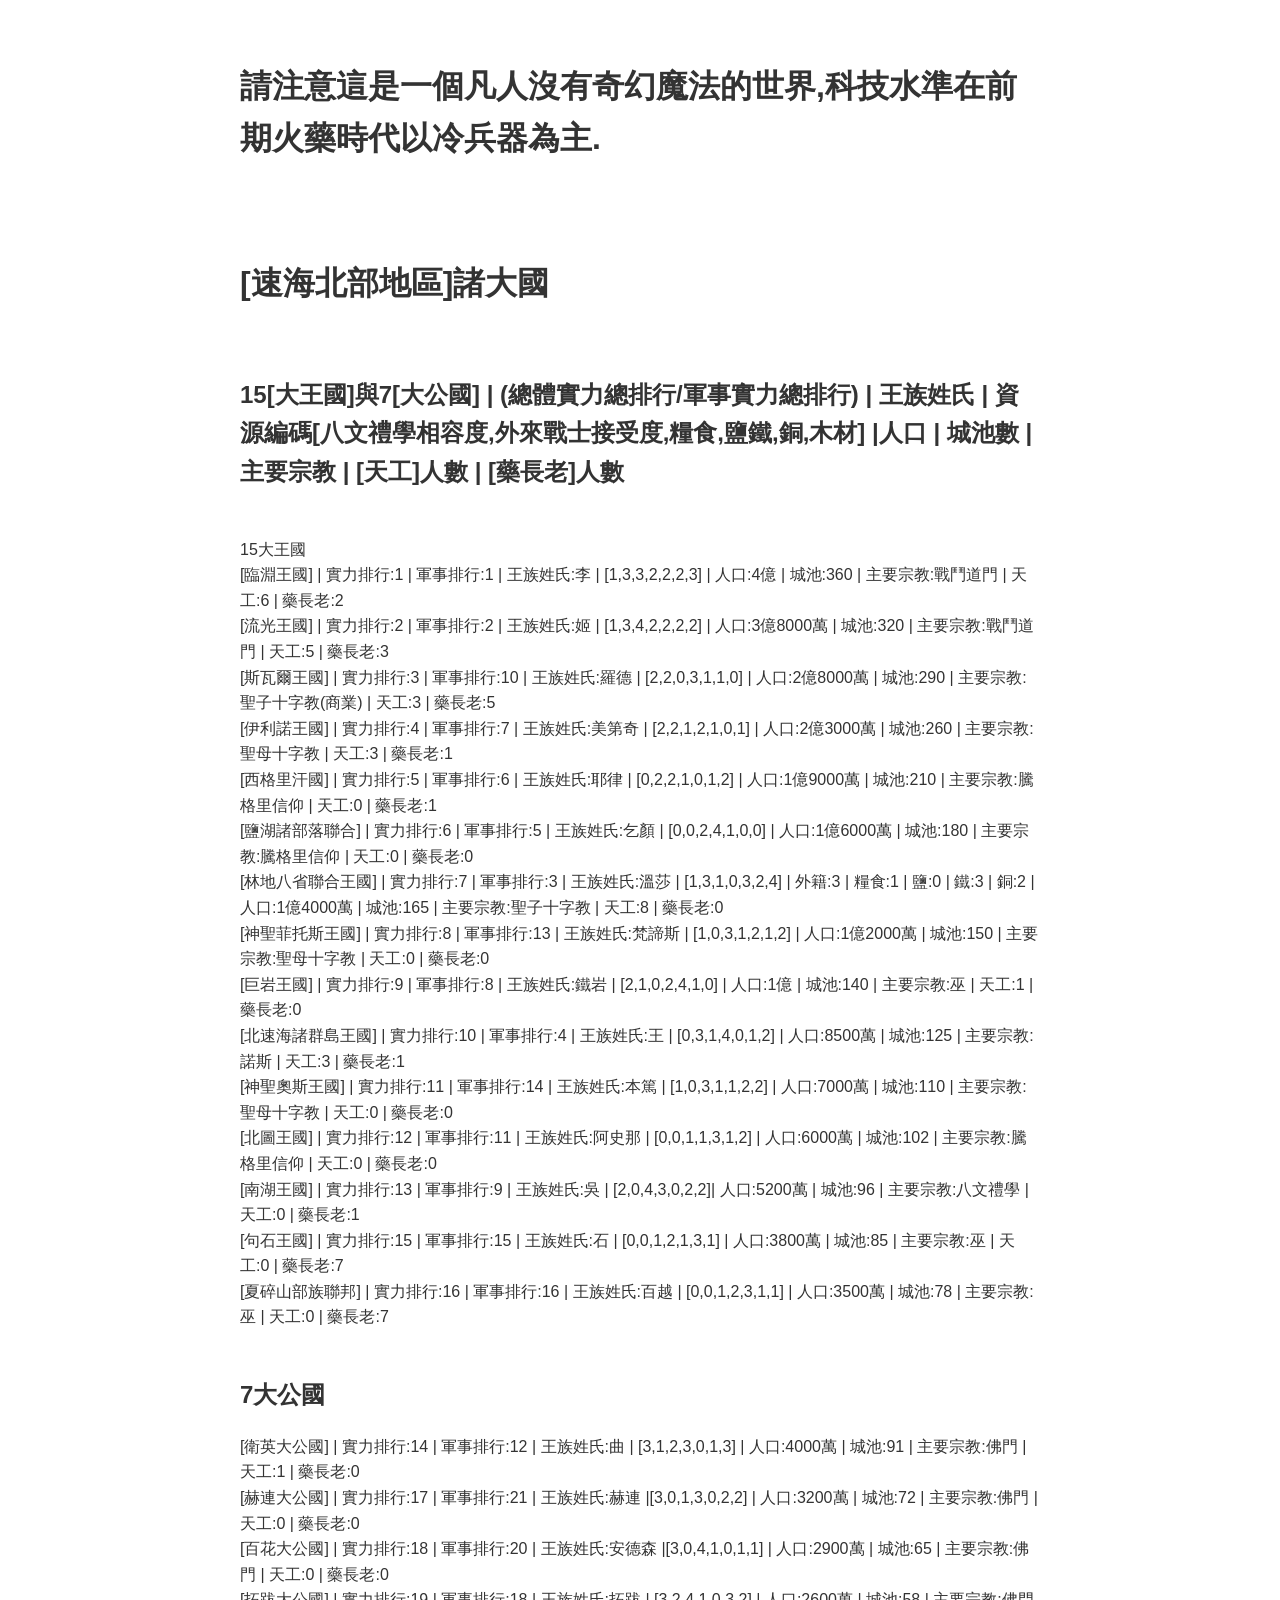
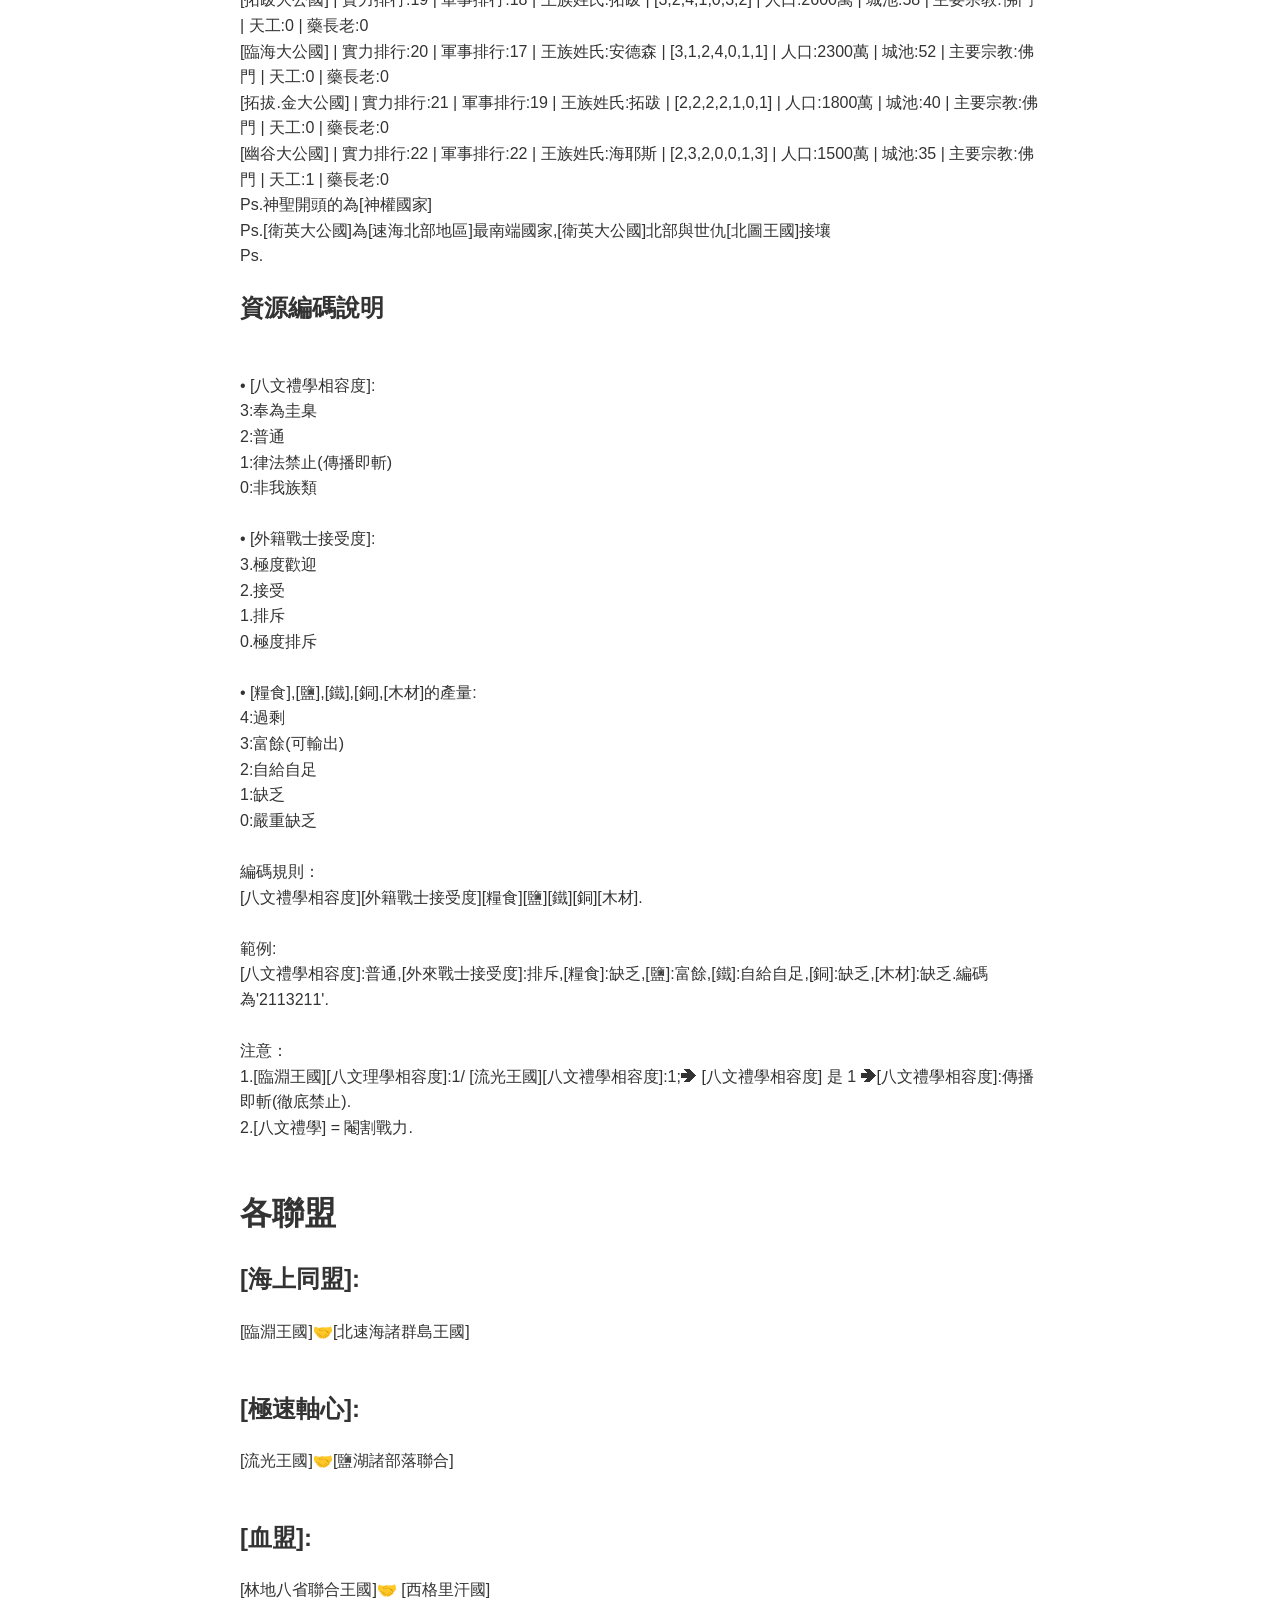
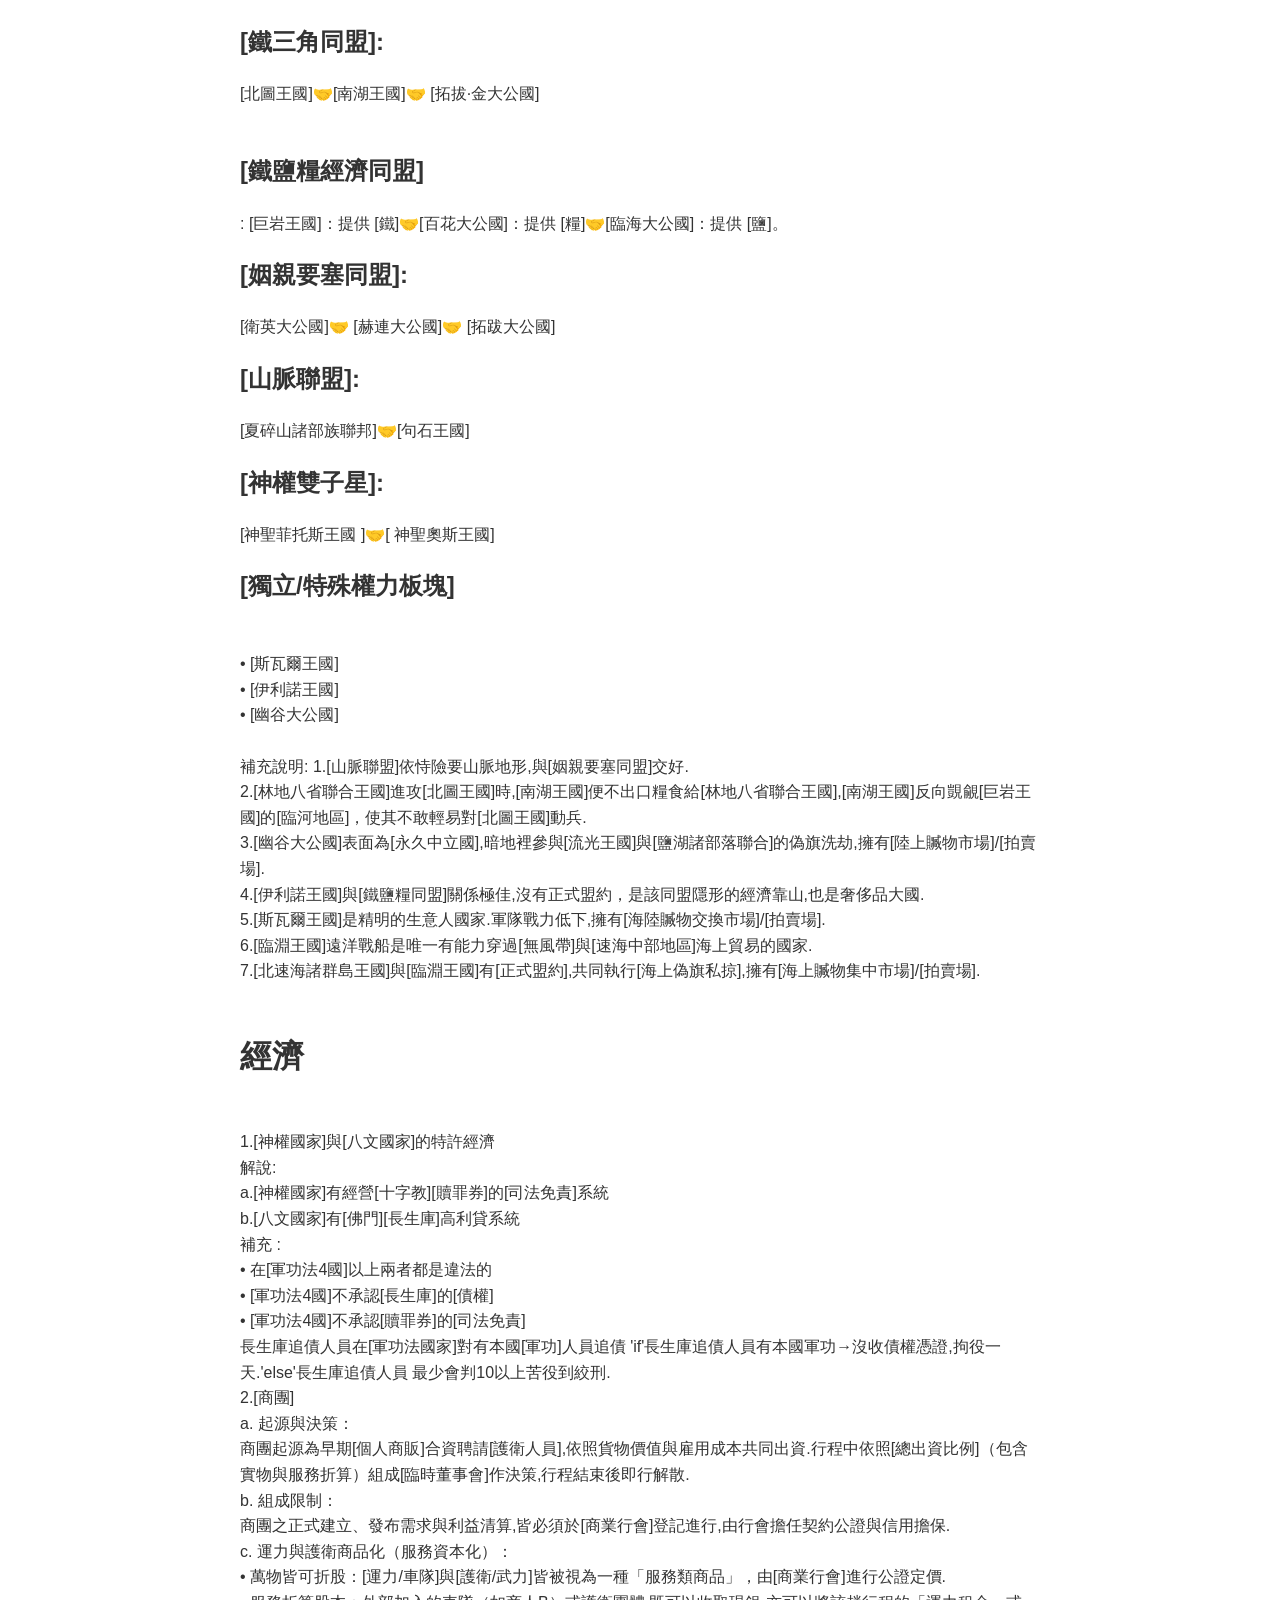
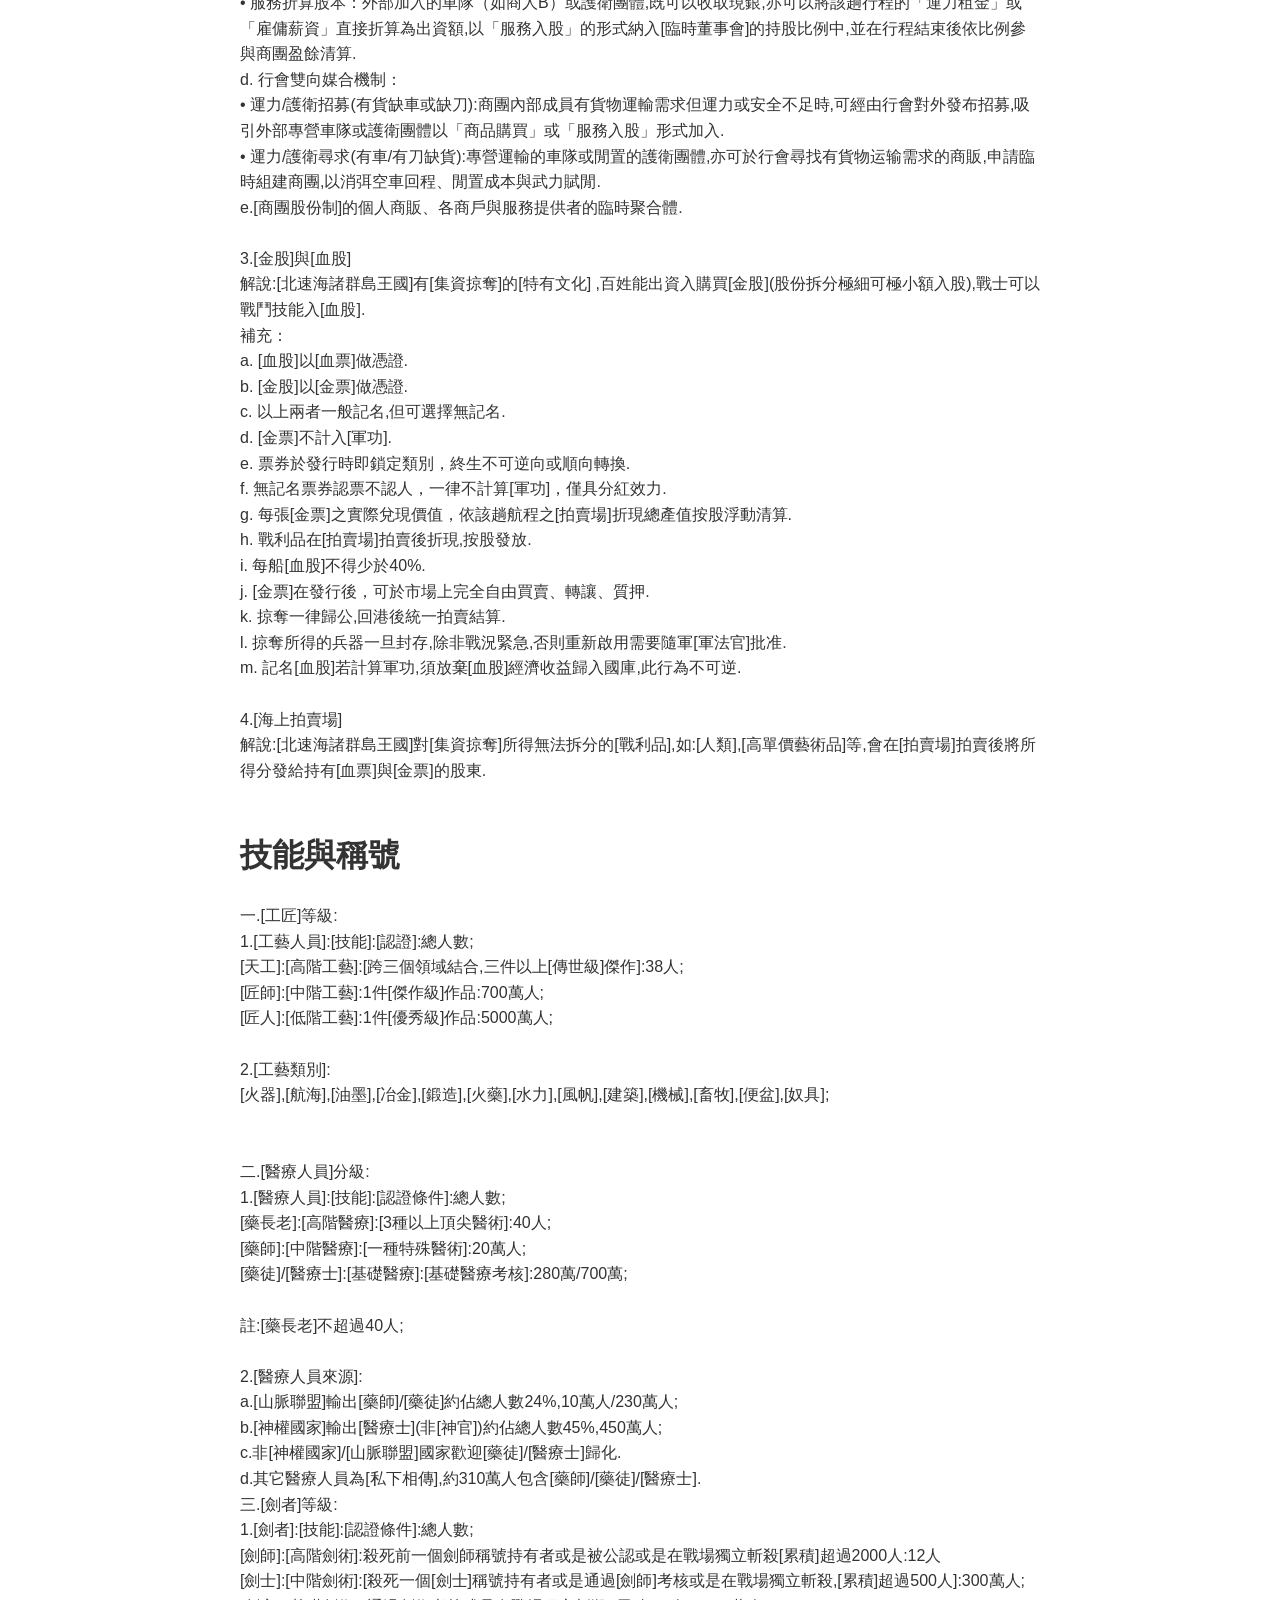
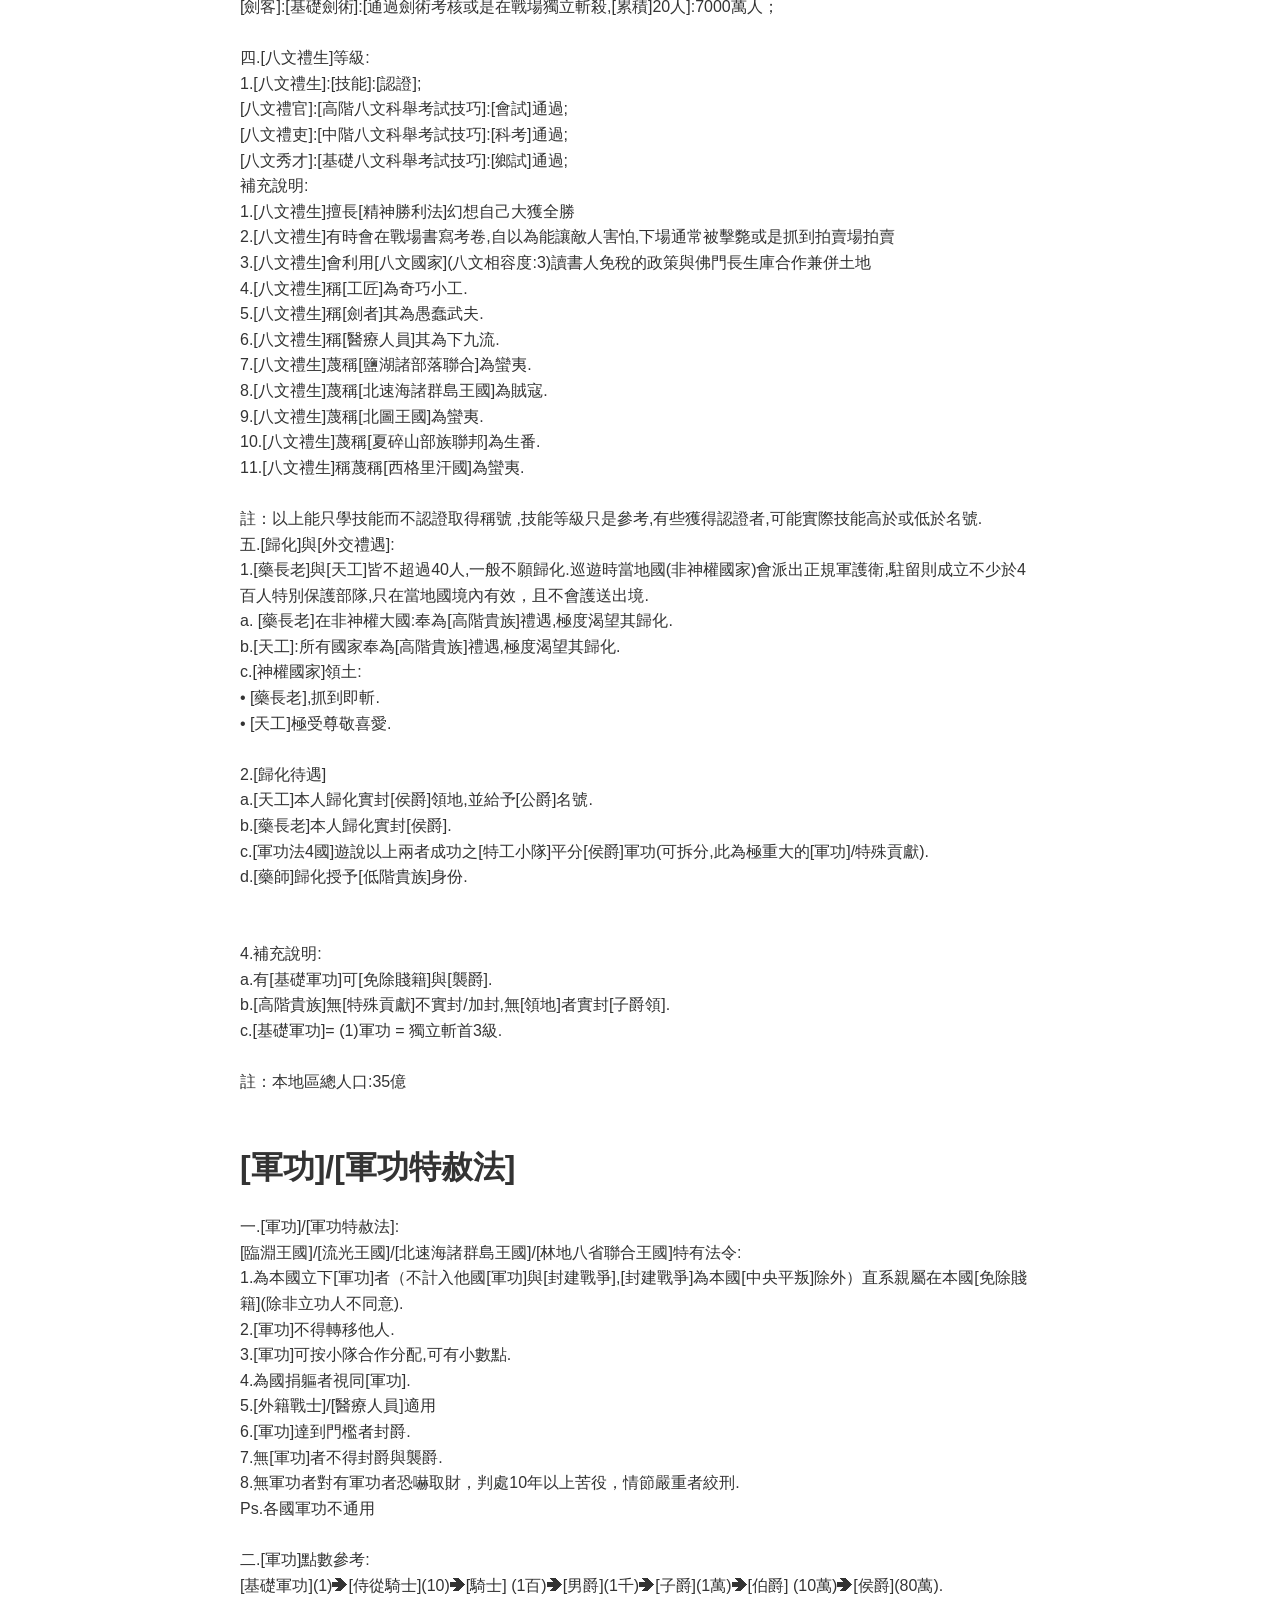
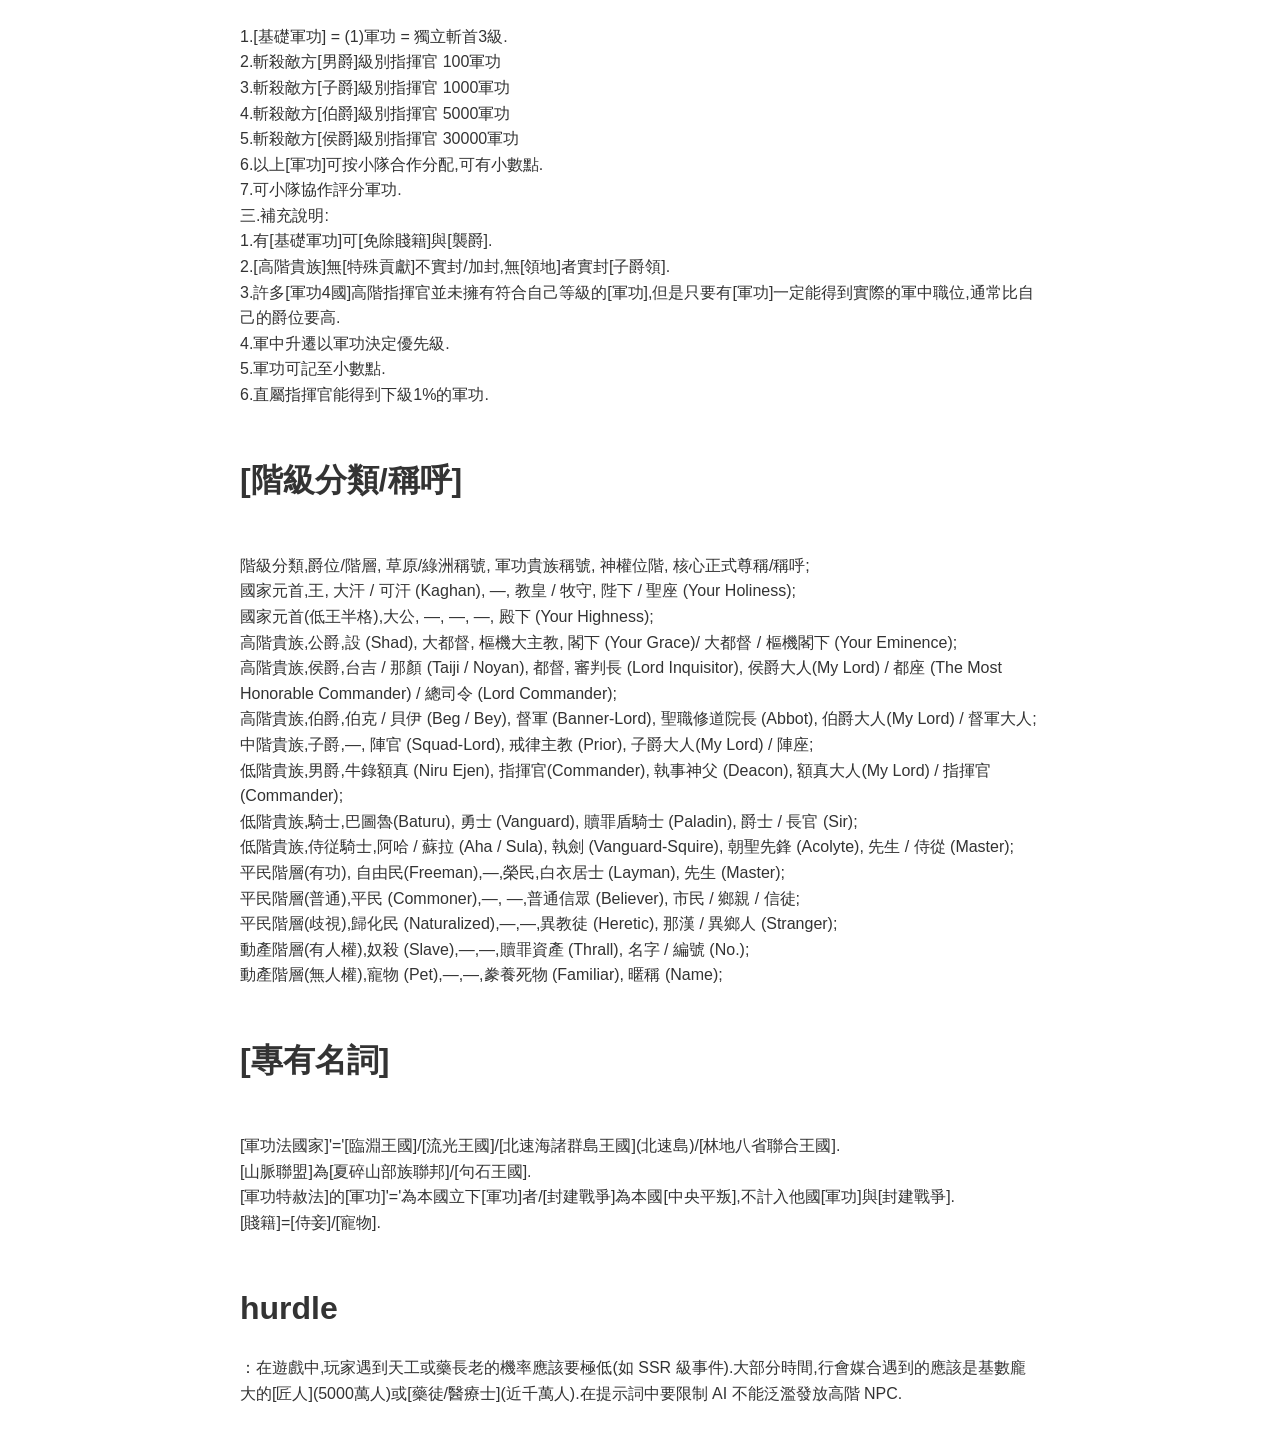
==== commit 4565dc7a: "錯誤資源編碼訂正 錯誤資源編碼訂正" ====
--- a/ForGemini.html
+++ b/ForGemini.html
@@ -18,7 +18,7 @@
 
 15大王國<br>
 [臨淵王國] | 實力排行:1 | 軍事排行:1 | 王族姓氏:李 | [1,3,3,2,2,2,3] | 人口:4億 | 城池:360 | 主要宗教:戰鬥道門 | 天工:6 | 藥長老:2<br>
-[流光王國] | 實力排行:2 | 軍事排行:2 | 王族姓氏:姬 | [1,4,3,2,2,2,2] | 人口:3億8000萬 | 城池:320 | 主要宗教:戰鬥道門 | 天工:5 | 藥長老:3<br>
+[流光王國] | 實力排行:2 | 軍事排行:2 | 王族姓氏:姬 | [1,3,4,2,2,2,2] | 人口:3億8000萬 | 城池:320 | 主要宗教:戰鬥道門 | 天工:5 | 藥長老:3<br>
 [斯瓦爾王國] | 實力排行:3 | 軍事排行:10 | 王族姓氏:羅德 | [2,2,0,3,1,1,0] | 人口:2億8000萬 | 城池:290 | 主要宗教:聖子十字教(商業) | 天工:3 | 藥長老:5<br>
 [伊利諾王國] | 實力排行:4 | 軍事排行:7 | 王族姓氏:美第奇 | [2,2,1,2,1,0,1] | 人口:2億3000萬 | 城池:260 | 主要宗教:聖母十字教 | 天工:3 | 藥長老:1<br>
 [西格里汗國] | 實力排行:5 | 軍事排行:6 | 王族姓氏:耶律 | [0,2,2,1,0,1,2] | 人口:1億9000萬 | 城池:210 | 主要宗教:騰格里信仰 | 天工:0 | 藥長老:1<br>
